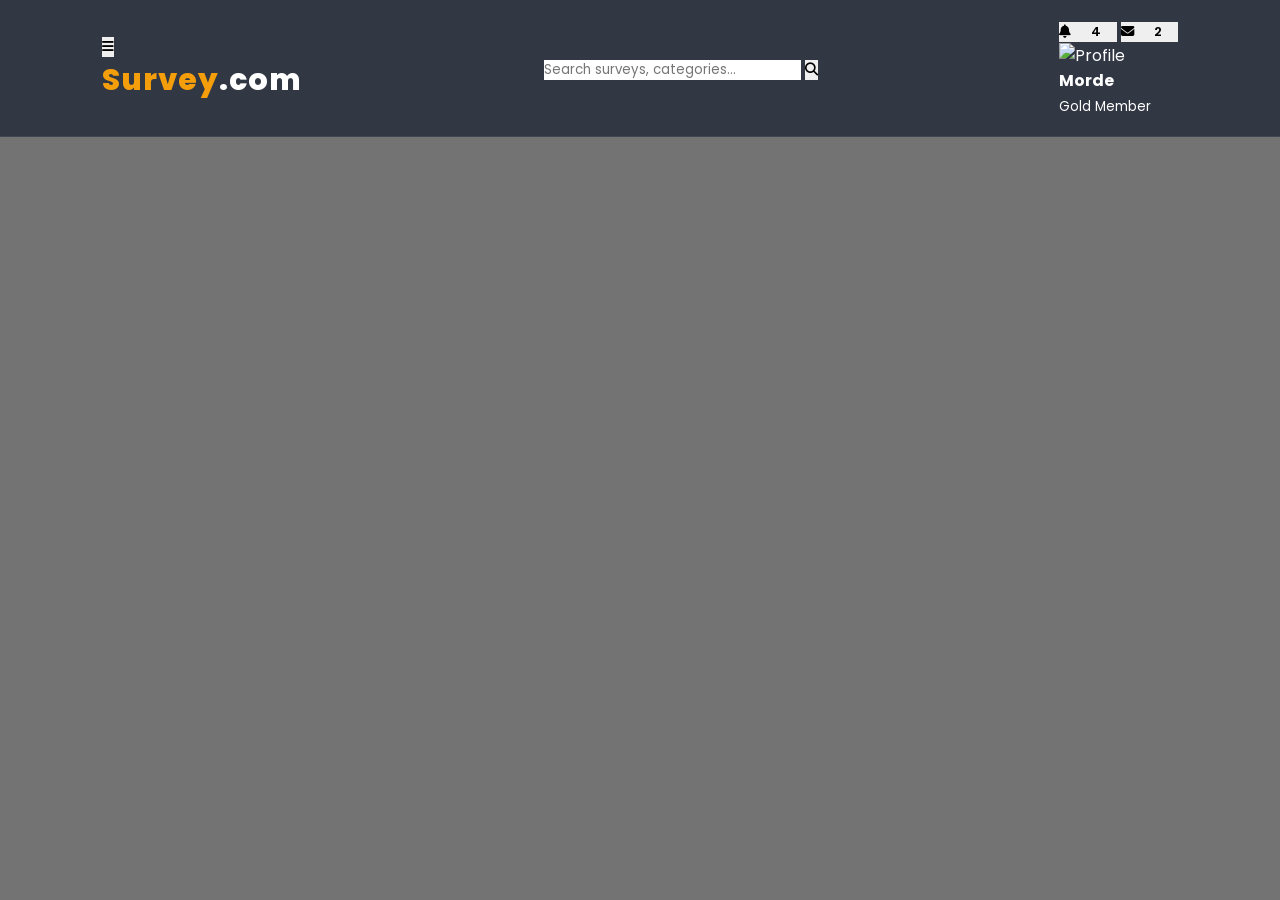
==== dashboard.html @ 5a0c0e88 "Create dashboard.html" ====
<!DOCTYPE html>
<html lang="en">

<head>

<meta charset="UTF-8">

<meta name="viewport"
content="width=device-width, initial-scale=1.0">

<title>Survey.com | Dashboard</title>

<meta name="description"
content="Survey.com Premium Dashboard">

<link rel="stylesheet"
href="style.css">

<link rel="preconnect"
href="https://fonts.googleapis.com">

<link rel="preconnect"
href="https://fonts.gstatic.com"
crossorigin>

<link href="https://fonts.googleapis.com/css2?family=Poppins:wght@300;400;500;600;700;800&display=swap"
rel="stylesheet">

<link rel="stylesheet"
href="https://cdnjs.cloudflare.com/ajax/libs/font-awesome/6.7.2/css/all.min.css">

<link rel="icon"
type="image/png"
href="assets/logo.png">

</head>

<body>

<!-- ========================= -->
<!-- TOP HEADER -->
<!-- ========================= -->

<header class="top-header">

<div class="left-header">

<button id="menu-btn"
class="menu-btn">

<i class="fas fa-bars"></i>

</button>

<h2 class="logo">

<span>Survey</span>.com

</h2>

</div>

<div class="header-search">

<input
type="search"
placeholder="Search surveys, categories...">

<button>

<i class="fas fa-search"></i>

</button>

</div>

<div class="header-right">

<button class="header-icon">

<i class="fas fa-bell"></i>

<span class="badge">4</span>

</button>

<button class="header-icon">

<i class="fas fa-envelope"></i>

<span class="badge">2</span>

</button>

<div class="mini-profile">

<img
src="https://i.pravatar.cc/100?img=12"
alt="Profile">

<div>

<h4>Morde</h4>

<small>Gold Member</small>

</div>

</div>

</div>

</header>

<!-- ========================= -->
<!-- DASHBOARD WRAPPER -->
<!-- ========================= -->

<div class="dashboard">

<!-- Sidebar starts in Part 1A-2 -->
---- style.css ----
/*==================================================
   SURVEY.COM PREMIUM STYLE.CSS
   PART 1A
==================================================*/

/* Google Font */
@import url('https://fonts.googleapis.com/css2?family=Poppins:wght@300;400;500;600;700;800&display=swap');

/* Reset */
*{
    margin:0;
    padding:0;
    box-sizing:border-box;
    font-family:'Poppins',sans-serif;
    scroll-behavior:smooth;
}

/* CSS Variables */
:root{

    --primary:#2563eb;
    --secondary:#22c55e;
    --accent:#f59e0b;

    --danger:#ef4444;
    --warning:#facc15;

    --white:#ffffff;
    --black:#111827;

    --text:#e5e7eb;

    --glass:rgba(255,255,255,.12);

    --border:rgba(255,255,255,.18);

    --shadow:0 15px 35px rgba(0,0,0,.35);

    --radius:20px;

    --transition:.35s ease;

}

/* Body */

body{

    min-height:100vh;

    color:var(--white);

    background:
    linear-gradient(
    rgba(0,0,0,.55),
    rgba(0,0,0,.55)
    ),

    url("https://images.unsplash.com/photo-1516979187457-637abb4f9353?auto=format&fit=crop&w=1600&q=80");

    background-size:cover;

    background-position:center;

    background-repeat:no-repeat;

    background-attachment:fixed;

    overflow-x:hidden;

}

/* Scrollbar */

::-webkit-scrollbar{

    width:10px;

}

::-webkit-scrollbar-track{

    background:#0f172a;

}

::-webkit-scrollbar-thumb{

    background:var(--primary);

    border-radius:20px;

}

::-webkit-scrollbar-thumb:hover{

    background:#1d4ed8;

}

/* Links */

a{

    text-decoration:none;

    transition:var(--transition);

}

/* Images */

img{

    max-width:100%;

    display:block;

}

/* Lists */

ul{

    list-style:none;

}

/* Buttons */

button{

    border:none;

    outline:none;

    cursor:pointer;

    transition:var(--transition);

}

/* Inputs */

input,
textarea,
select{

    outline:none;

    border:none;

    font-family:inherit;

}

/* Container */

.container{

    width:90%;

    max-width:1200px;

    margin:auto;

}

/* Sections */

section{

    padding:90px 0;

}

/* Headings */

h1{

    font-size:3.5rem;

    font-weight:800;

}

h2{

    font-size:2.5rem;

    font-weight:700;

}

h3{

    font-size:1.7rem;

    font-weight:600;

}

p{

    color:var(--text);

    line-height:1.8;

}

/* Selection */

::selection{

    background:var(--accent);

    color:var(--black);

}

/* Utility Classes */

.text-center{

    text-align:center;

}

.mt-1{margin-top:10px;}
.mt-2{margin-top:20px;}
.mt-3{margin-top:30px;}
.mt-4{margin-top:40px;}

.mb-1{margin-bottom:10px;}
.mb-2{margin-bottom:20px;}
.mb-3{margin-bottom:30px;}
.mb-4{margin-bottom:40px;}

/* End of Part 1A */
/*==================================================
   SURVEY.COM PREMIUM STYLE.CSS
   PART 1B
   Header • Navigation • Hero Section
==================================================*/

/* Header */

header{

    position:fixed;

    top:0;
    left:0;

    width:100%;

    padding:18px 8%;

    display:flex;
    justify-content:space-between;
    align-items:center;

    background:rgba(15,23,42,.65);

    backdrop-filter:blur(15px);

    border-bottom:1px solid rgba(255,255,255,.08);

    z-index:1000;

}

/* Logo */

.logo{

    font-size:30px;

    font-weight:800;

    color:var(--white);

    letter-spacing:1px;

    cursor:pointer;

    transition:var(--transition);

}

.logo span{

    color:var(--accent);

}

.logo:hover{

    transform:scale(1.05);

}

/* Navigation */

nav{

    display:flex;

    align-items:center;

    gap:25px;

}

nav a{

    color:var(--white);

    font-size:16px;

    font-weight:500;

    position:relative;

    padding:8px 0;

}

/* Underline Animation */

nav a::after{

    content:"";

    position:absolute;

    left:0;
    bottom:0;

    width:0;

    height:3px;

    border-radius:10px;

    background:var(--accent);

    transition:.4s;

}

nav a:hover{

    color:var(--accent);

}

nav a:hover::after{

    width:100%;

}

/* Active Link */

nav a.active{

    color:var(--accent);

}

nav a.active::after{

    width:100%;

}

/* Hero Section */

.hero{

    min-height:100vh;

    display:flex;

    justify-content:space-between;

    align-items:center;

    gap:60px;

    padding-top:100px;

}

/* Hero Text */

.hero-text{

    flex:1;

}

.hero-text h1{

    line-height:1.2;

    margin-bottom:20px;

}

.hero-text h1 span{

    color:var(--accent);

}

.hero-text p{

    max-width:650px;

    font-size:18px;

    margin-bottom:30px;

}

/* Hero Buttons */

.hero-buttons{

    display:flex;

    flex-wrap:wrap;

    gap:15px;

}

/* Hero Image */

.hero-image{

    flex:1;

    display:flex;

    justify-content:center;

}

.hero-image img{

    width:100%;

    max-width:520px;

    border-radius:30px;

    box-shadow:var(--shadow);

    animation:floatImage 4s ease-in-out infinite;

}

/* Floating Image Animation */

@keyframes floatImage{

    0%{

        transform:translateY(0);

    }

    50%{

        transform:translateY(-15px);

    }

    100%{

        transform:translateY(0);

    }

}

/* Hero Overlay Card */

.hero-card{

    margin-top:35px;

    display:inline-block;

    padding:18px 25px;

    background:var(--glass);

    backdrop-filter:blur(12px);

    border:1px solid var(--border);

    border-radius:var(--radius);

    box-shadow:var(--shadow);

}

/* End of Part 1B */
/*==================================================
   SURVEY.COM PREMIUM STYLE.CSS
   PART 1C
   Buttons • Cards • Glassmorphism • Features
==================================================*/

/* Primary Button */

.btn{

    display:inline-flex;

    align-items:center;

    justify-content:center;

    gap:10px;

    padding:15px 35px;

    border-radius:50px;

    font-size:16px;

    font-weight:600;

    cursor:pointer;

    transition:all .35s ease;

    text-decoration:none;

}

/* Blue Button */

.btn-primary{

    background:var(--primary);

    color:var(--white);

    box-shadow:0 10px 25px rgba(37,99,235,.35);

}

.btn-primary:hover{

    transform:translateY(-4px);

    box-shadow:0 18px 35px rgba(37,99,235,.55);

}

/* Green Button */

.btn-success{

    background:var(--secondary);

    color:var(--white);

    box-shadow:0 10px 25px rgba(34,197,94,.35);

}

.btn-success:hover{

    transform:translateY(-4px);

}

/* Gold Button */

.btn-accent{

    background:var(--accent);

    color:var(--black);

    font-weight:700;

}

.btn-accent:hover{

    transform:scale(1.05);

}

/* Outline Button */

.btn-outline{

    background:transparent;

    color:var(--white);

    border:2px solid var(--white);

}

.btn-outline:hover{

    background:var(--white);

    color:var(--black);

}

/* Glass Card */

.card{

    background:var(--glass);

    backdrop-filter:blur(18px);

    border:1px solid var(--border);

    border-radius:var(--radius);

    padding:30px;

    box-shadow:var(--shadow);

    transition:.4s;

}

.card:hover{

    transform:translateY(-10px);

    box-shadow:0 25px 50px rgba(0,0,0,.45);

}

/* Feature Grid */

.features{

    display:grid;

    grid-template-columns:repeat(auto-fit,minmax(260px,1fr));

    gap:30px;

    margin-top:50px;

}

/* Feature Box */

.feature-box{

    background:rgba(255,255,255,.08);

    border:1px solid rgba(255,255,255,.12);

    backdrop-filter:blur(12px);

    border-radius:18px;

    padding:30px;

    text-align:center;

    transition:.35s;

}

.feature-box:hover{

    transform:translateY(-8px);

    background:rgba(255,255,255,.15);

}

.feature-box i{

    font-size:45px;

    color:var(--accent);

    margin-bottom:20px;

}

.feature-box h3{

    margin-bottom:15px;

    color:var(--white);

}

.feature-box p{

    color:var(--text);

}

/* Statistics Section */

.stats{

    display:grid;

    grid-template-columns:repeat(auto-fit,minmax(180px,1fr));

    gap:25px;

    margin-top:60px;

}

.stat-box{

    text-align:center;

    padding:25px;

    border-radius:18px;

    background:rgba(255,255,255,.10);

    backdrop-filter:blur(10px);

    border:1px solid rgba(255,255,255,.15);

}

.stat-box h2{

    color:var(--accent);

    font-size:2.2rem;

}

.stat-box span{

    color:var(--text);

    font-size:15px;

}

/* Hover Glow */

.glow:hover{

    box-shadow:0 0 30px rgba(245,158,11,.6);

}

/* End of Part 1C */
/*==================================================
   SURVEY.COM PREMIUM STYLE.CSS
   PART 1D
   Register • Login • Forgot Password Forms
==================================================*/

/* Form Container */

.form-container{

    width:100%;

    max-width:480px;

    margin:40px auto;

}

/* Form Card */

.form-card{

    background:var(--glass);

    backdrop-filter:blur(20px);

    border:1px solid var(--border);

    border-radius:25px;

    padding:35px;

    box-shadow:var(--shadow);

    animation:fadeUp .7s ease;

}

/* Form Title */

.form-card h2{

    text-align:center;

    color:var(--white);

    margin-bottom:10px;

}

.form-card p{

    text-align:center;

    margin-bottom:30px;

}

/* Input Group */

.input-group{

    margin-bottom:22px;

    position:relative;

}

/* Label */

.input-group label{

    display:block;

    margin-bottom:8px;

    color:var(--white);

    font-weight:500;

}

/* Input Fields */

.input-group input{

    width:100%;

    padding:15px 18px;

    border-radius:14px;

    background:rgba(255,255,255,.08);

    border:1px solid rgba(255,255,255,.12);

    color:var(--white);

    font-size:15px;

    transition:all .3s ease;

}

/* Placeholder */

.input-group input::placeholder{

    color:#d1d5db;

}

/* Focus */

.input-group input:focus{

    border-color:var(--primary);

    box-shadow:0 0 15px rgba(37,99,235,.4);

}

/* Password Toggle */

.password-box{

    position:relative;

}

.password-box span{

    position:absolute;

    top:50%;

    right:18px;

    transform:translateY(-50%);

    cursor:pointer;

    user-select:none;

    color:#d1d5db;

    font-size:18px;

}

/* Submit Button */

.form-submit{

    width:100%;

    margin-top:10px;

    padding:15px;

    border-radius:50px;

    background:var(--primary);

    color:var(--white);

    font-size:16px;

    font-weight:600;

    transition:.35s;

}

.form-submit:hover{

    background:#1d4ed8;

    transform:translateY(-3px);

}

/* Form Links */

.form-links{

    margin-top:20px;

    text-align:center;

}

.form-links a{

    color:var(--accent);

    font-weight:600;

}

.form-links a:hover{

    text-decoration:underline;

}

/* Success Message */

.success-message{

    display:none;

    margin-bottom:18px;

    padding:14px;

    border-radius:12px;

    background:rgba(34,197,94,.2);

    border:1px solid rgba(34,197,94,.5);

    color:#bbf7d0;

    text-align:center;

}

/* Error Message */

.error-message{

    display:none;

    margin-bottom:18px;

    padding:14px;

    border-radius:12px;

    background:rgba(239,68,68,.2);

    border:1px solid rgba(239,68,68,.5);

    color:#fecaca;

    text-align:center;

}

/* Input Error */

.input-error{

    border:1px solid var(--danger)!important;

    box-shadow:0 0 12px rgba(239,68,68,.4);

}

/* Input Success */

.input-success{

    border:1px solid var(--secondary)!important;

    box-shadow:0 0 12px rgba(34,197,94,.4);

}

/* Divider */

.form-divider{

    display:flex;

    align-items:center;

    gap:15px;

    margin:25px 0;

    color:#d1d5db;

}

.form-divider::before,

.form-divider::after{

    content:"";

    flex:1;

    height:1px;

    background:rgba(255,255,255,.2);

}

/* End of Part 1D */
/*==================================================
   SURVEY.COM PREMIUM STYLE.CSS
   PART 2A
   Dashboard • Stats • Wallet • Survey Cards
==================================================*/

/* Dashboard */

.dashboard{

    display:grid;

    grid-template-columns:280px 1fr;

    gap:30px;

    min-height:100vh;

    padding:100px 30px 30px;

}

/* Sidebar */

.sidebar{

    background:var(--glass);

    backdrop-filter:blur(18px);

    border:1px solid var(--border);

    border-radius:25px;

    padding:25px;

    box-shadow:var(--shadow);

    position:sticky;

    top:90px;

    height:fit-content;

}

/* User Profile */

.profile{

    text-align:center;

    margin-bottom:30px;

}

.profile img{

    width:100px;

    height:100px;

    border-radius:50%;

    border:4px solid var(--accent);

    margin:auto;

    object-fit:cover;

}

.profile h3{

    margin-top:15px;

    color:var(--white);

}

.profile p{

    font-size:14px;

    color:var(--text);

}

/* Sidebar Menu */

.sidebar ul{

    display:flex;

    flex-direction:column;

    gap:10px;

}

.sidebar ul li a{

    display:flex;

    align-items:center;

    gap:12px;

    padding:14px 18px;

    border-radius:15px;

    color:var(--white);

    transition:.35s;

}

.sidebar ul li a:hover{

    background:rgba(255,255,255,.12);

    color:var(--accent);

    transform:translateX(8px);

}

.sidebar ul li a.active{

    background:var(--primary);

    color:var(--white);

}

/* Dashboard Content */

.dashboard-content{

    display:flex;

    flex-direction:column;

    gap:25px;

}

/* Welcome Card */

.welcome-card{

    background:linear-gradient(135deg,#2563eb,#1e40af);

    border-radius:25px;

    padding:35px;

    color:#fff;

    box-shadow:var(--shadow);

}

.welcome-card h2{

    margin-bottom:10px;

}

/* Statistics Grid */

.stats-grid{

    display:grid;

    grid-template-columns:repeat(auto-fit,minmax(220px,1fr));

    gap:20px;

}

/* Statistic Card */

.stat-card{

    background:var(--glass);

    backdrop-filter:blur(15px);

    border:1px solid var(--border);

    border-radius:20px;

    padding:25px;

    box-shadow:var(--shadow);

    transition:.35s;

}

.stat-card:hover{

    transform:translateY(-8px);

}

.stat-card h3{

    color:var(--accent);

    font-size:2rem;

}

.stat-card span{

    color:var(--text);

}

/* Wallet Card */

.wallet-card{

    background:linear-gradient(135deg,#16a34a,#22c55e);

    border-radius:25px;

    padding:30px;

    color:#fff;

    box-shadow:var(--shadow);

}

.wallet-card h4{

    opacity:.9;

}

.wallet-card h1{

    margin:15px 0;

    font-size:2.8rem;

}

/* Survey Grid */

.survey-grid{

    display:grid;

    grid-template-columns:repeat(auto-fit,minmax(300px,1fr));

    gap:25px;

}

/* Survey Card */

.survey-card{

    background:var(--glass);

    backdrop-filter:blur(15px);

    border:1px solid var(--border);

    border-radius:20px;

    padding:25px;

    transition:.35s;

}

.survey-card:hover{

    transform:translateY(-8px);

    box-shadow:0 20px 40px rgba(0,0,0,.4);

}

.survey-card h3{

    margin-bottom:10px;

}

.survey-card p{

    margin-bottom:20px;

}

.reward{

    display:inline-block;

    padding:8px 18px;

    border-radius:30px;

    background:var(--secondary);

    color:#fff;

    font-weight:600;

}

/* Progress Bar */

.progress{

    width:100%;

    height:10px;

    border-radius:20px;

    background:rgba(255,255,255,.12);

    overflow:hidden;

    margin-top:18px;

}

.progress span{

    display:block;

    height:100%;

    width:65%;

    background:linear-gradient(90deg,#22c55e,#84cc16);

    border-radius:20px;

}

/* End of Part 2A */
/*==================================================
   SURVEY.COM PREMIUM STYLE.CSS
   PART 2B
   Tables • Profile • Notifications • Rewards
==================================================*/

/* Dashboard Table */

.table-container{

    width:100%;

    overflow-x:auto;

    background:var(--glass);

    backdrop-filter:blur(16px);

    border:1px solid var(--border);

    border-radius:20px;

    padding:20px;

    box-shadow:var(--shadow);

}

table{

    width:100%;

    border-collapse:collapse;

}

table thead{

    background:rgba(37,99,235,.18);

}

table th{

    padding:18px;

    text-align:left;

    color:var(--white);

    font-weight:600;

}

table td{

    padding:16px;

    color:var(--text);

    border-bottom:1px solid rgba(255,255,255,.08);

}

table tbody tr{

    transition:.3s;

}

table tbody tr:hover{

    background:rgba(255,255,255,.06);

}

/* Status Badges */

.badge{

    padding:7px 16px;

    border-radius:30px;

    font-size:13px;

    font-weight:600;

}

.badge-success{

    background:rgba(34,197,94,.2);

    color:#bbf7d0;

}

.badge-pending{

    background:rgba(250,204,21,.2);

    color:#fde68a;

}

.badge-failed{

    background:rgba(239,68,68,.2);

    color:#fecaca;

}

/* Notifications */

.notification{

    display:flex;

    align-items:center;

    justify-content:space-between;

    gap:20px;

    padding:18px;

    border-radius:18px;

    margin-bottom:18px;

    background:rgba(255,255,255,.08);

    border-left:5px solid var(--primary);

}

.notification h4{

    color:var(--white);

}

.notification p{

    margin-top:5px;

}

.notification-close{

    cursor:pointer;

    font-size:22px;

    color:var(--text);

}

.notification-close:hover{

    color:var(--danger);

}

/* Rewards Card */

.reward-card{

    background:linear-gradient(135deg,#f59e0b,#facc15);

    color:#111827;

    border-radius:22px;

    padding:30px;

    box-shadow:var(--shadow);

}

.reward-card h2{

    margin-bottom:12px;

}

.reward-card p{

    color:#111827;

}

/* Reward Points */

.points{

    font-size:3rem;

    font-weight:800;

}

/* Profile Card */

.profile-card{

    background:var(--glass);

    backdrop-filter:blur(18px);

    border:1px solid var(--border);

    border-radius:22px;

    padding:30px;

    text-align:center;

}

.profile-card img{

    width:120px;

    height:120px;

    object-fit:cover;

    border-radius:50%;

    border:5px solid var(--accent);

    margin:auto;

}

.profile-card h2{

    margin-top:18px;

}

.profile-card span{

    color:var(--text);

}

.profile-actions{

    display:flex;

    justify-content:center;

    gap:15px;

    flex-wrap:wrap;

    margin-top:25px;

}

/* Achievement Cards */

.achievement-grid{

    display:grid;

    grid-template-columns:repeat(auto-fit,minmax(220px,1fr));

    gap:20px;

}

.achievement{

    background:rgba(255,255,255,.08);

    border-radius:18px;

    padding:25px;

    text-align:center;

    transition:.35s;

}

.achievement:hover{

    transform:translateY(-8px);

}

.achievement i{

    font-size:45px;

    color:var(--accent);

    margin-bottom:15px;

}

/* End of Part 2B */
/*==================================================
   SURVEY.COM PREMIUM STYLE.CSS
   PART 2C
   Footer • Contact • Social • Back To Top
==================================================*/

/* Footer */

footer{

    margin-top:80px;

    padding:60px 8% 25px;

    background:rgba(10,15,30,.90);

    border-top:1px solid rgba(255,255,255,.08);

}

/* Footer Grid */

.footer-container{

    display:grid;

    grid-template-columns:repeat(auto-fit,minmax(250px,1fr));

    gap:35px;

}

/* Footer Logo */

.footer-logo{

    font-size:28px;

    font-weight:700;

    color:var(--white);

    margin-bottom:15px;

}

.footer-logo span{

    color:var(--accent);

}

/* Footer Text */

.footer-text{

    color:var(--text);

    line-height:1.8;

}

/* Footer Headings */

.footer-title{

    color:var(--white);

    margin-bottom:18px;

    font-size:20px;

}

/* Footer Links */

.footer-links{

    display:flex;

    flex-direction:column;

    gap:12px;

}

.footer-links a{

    color:var(--text);

    transition:.3s;

}

.footer-links a:hover{

    color:var(--accent);

    padding-left:8px;

}

/* Contact List */

.contact-list{

    display:flex;

    flex-direction:column;

    gap:15px;

}

.contact-item{

    display:flex;

    align-items:center;

    gap:12px;

    color:var(--text);

}

/* Social Icons */

.social-icons{

    display:flex;

    gap:15px;

    margin-top:20px;

}

.social-icons a{

    width:48px;

    height:48px;

    display:flex;

    align-items:center;

    justify-content:center;

    border-radius:50%;

    background:rgba(255,255,255,.08);

    color:var(--white);

    font-size:20px;

    transition:.35s;

}

.social-icons a:hover{

    background:var(--primary);

    transform:translateY(-6px) rotate(8deg);

}

/* Newsletter */

.newsletter{

    margin-top:20px;

}

.newsletter input{

    width:100%;

    padding:14px 18px;

    margin-bottom:12px;

    border-radius:30px;

    background:rgba(255,255,255,.08);

    color:var(--white);

    border:1px solid rgba(255,255,255,.12);

}

.newsletter button{

    width:100%;

}

/* Copyright */

.copyright{

    margin-top:45px;

    padding-top:25px;

    border-top:1px solid rgba(255,255,255,.08);

    text-align:center;

    color:var(--text);

    font-size:14px;

}

/* Back To Top Button */

#backToTop{

    position:fixed;

    right:25px;

    bottom:25px;

    width:55px;

    height:55px;

    border-radius:50%;

    background:var(--primary);

    color:var(--white);

    display:flex;

    align-items:center;

    justify-content:center;

    font-size:22px;

    cursor:pointer;

    box-shadow:0 10px 25px rgba(37,99,235,.4);

    transition:.35s;

    z-index:999;

}

#backToTop:hover{

    transform:translateY(-8px);

    background:var(--accent);

    color:var(--black);

}

/* Horizontal Line */

.line{

    width:100%;

    height:1px;

    background:rgba(255,255,255,.08);

    margin:30px 0;

}

/* Glass Effect Utility */

.glass{

    background:rgba(255,255,255,.08);

    backdrop-filter:blur(15px);

    border:1px solid rgba(255,255,255,.12);

    border-radius:20px;

}

/* Shadow Utility */

.shadow{

    box-shadow:0 15px 35px rgba(0,0,0,.35);

}

/* Rounded Utility */

.round{

    border-radius:20px;

}

/* End of Part 2C */
/*==================================================
   SURVEY.COM PREMIUM STYLE.CSS
   PART 3A
   Premium Animations & Effects
==================================================*/

/* Fade In */

@keyframes fadeIn{

0%{
opacity:0;
}

100%{
opacity:1;
}

}

/* Fade Up */

@keyframes fadeUp{

0%{

opacity:0;

transform:translateY(40px);

}

100%{

opacity:1;

transform:translateY(0);

}

}

/* Fade Down */

@keyframes fadeDown{

0%{

opacity:0;

transform:translateY(-40px);

}

100%{

opacity:1;

transform:translateY(0);

}

}

/* Slide Left */

@keyframes slideLeft{

0%{

opacity:0;

transform:translateX(100px);

}

100%{

opacity:1;

transform:translateX(0);

}

}

/* Slide Right */

@keyframes slideRight{

0%{

opacity:0;

transform:translateX(-100px);

}

100%{

opacity:1;

transform:translateX(0);

}

}

/* Zoom In */

@keyframes zoomIn{

0%{

opacity:0;

transform:scale(.5);

}

100%{

opacity:1;

transform:scale(1);

}

}

/* Zoom Out */

@keyframes zoomOut{

0%{

transform:scale(1.15);

}

100%{

transform:scale(1);

}

}

/* Bounce */

@keyframes bounce{

0%,100%{

transform:translateY(0);

}

50%{

transform:translateY(-15px);

}

}

/* Pulse */

@keyframes pulse{

0%{

transform:scale(1);

}

50%{

transform:scale(1.06);

}

100%{

transform:scale(1);

}

}

/* Float */

@keyframes floating{

0%{

transform:translateY(0px);

}

50%{

transform:translateY(-12px);

}

100%{

transform:translateY(0px);

}

}

/* Rotate */

@keyframes rotate360{

from{

transform:rotate(0deg);

}

to{

transform:rotate(360deg);

}

}

/* Shake */

@keyframes shake{

0%,100%{

transform:translateX(0);

}

25%{

transform:translateX(-8px);

}

50%{

transform:translateX(8px);

}

75%{

transform:translateX(-8px);

}

}

/* Glow */

@keyframes glow{

0%{

box-shadow:0 0 5px rgba(37,99,235,.2);

}

50%{

box-shadow:0 0 30px rgba(37,99,235,.7);

}

100%{

box-shadow:0 0 5px rgba(37,99,235,.2);

}

}

/* Utility Animation Classes */

.fade-in{

animation:fadeIn .8s ease;

}

.fade-up{

animation:fadeUp .8s ease;

}

.fade-down{

animation:fadeDown .8s ease;

}

.slide-left{

animation:slideLeft .8s ease;

}

.slide-right{

animation:slideRight .8s ease;

}

.zoom-in{

animation:zoomIn .6s ease;

}

.zoom-out{

animation:zoomOut .6s ease;

}

.bounce{

animation:bounce 2s infinite;

}

.pulse{

animation:pulse 2s infinite;

}

.float{

animation:floating 4s ease-in-out infinite;

}

.rotate{

animation:rotate360 8s linear infinite;

}

.shake{

animation:shake .5s;

}

.glow{

animation:glow 2s infinite;

}

/* Hover Effects */

.hover-lift:hover{

transform:translateY(-10px);

transition:.35s;

}

.hover-scale:hover{

transform:scale(1.05);

transition:.35s;

}

.hover-rotate:hover{

transform:rotate(5deg);

transition:.35s;

}

.hover-shadow:hover{

box-shadow:0 20px 40px rgba(0,0,0,.45);

transition:.35s;

}

/* Loading Spinner */

.spinner{

width:50px;

height:50px;

border:5px solid rgba(255,255,255,.2);

border-top:5px solid var(--accent);

border-radius:50%;

animation:rotate360 1s linear infinite;

margin:auto;

}

/* End of Part 3A */
/*==================================================
   SURVEY.COM PREMIUM STYLE.CSS
   PART 3B
   Responsive Design • Utilities • Final Touches
==================================================*/

/* ========== Large Screens ========== */

@media (max-width:1200px){

.container{

    width:95%;

}

.hero{

    gap:40px;

}

.dashboard{

    grid-template-columns:250px 1fr;

}

}

/* ========== Tablets ========== */

@media (max-width:992px){

header{

    padding:15px 5%;

}

.hero{

    flex-direction:column;

    text-align:center;

    padding-top:120px;

}

.hero-text{

    order:2;

}

.hero-image{

    order:1;

}

.hero-text h1{

    font-size:2.8rem;

}

.dashboard{

    grid-template-columns:1fr;

}

.sidebar{

    position:relative;

    top:0;

}

.stats-grid,

.features,

.survey-grid,

.footer-container,

.achievement-grid{

    grid-template-columns:repeat(auto-fit,minmax(250px,1fr));

}

}

/* ========== Mobile Phones ========== */

@media (max-width:768px){

header{

    flex-direction:column;

    gap:15px;

    padding:15px;

}

nav{

    flex-wrap:wrap;

    justify-content:center;

    gap:15px;

}

.hero{

    padding-top:150px;

}

.hero-text h1{

    font-size:2.2rem;

}

.hero-text p{

    font-size:15px;

}

.btn{

    width:100%;

}

.card,

.form-card,

.stat-card,

.survey-card,

.wallet-card,

.reward-card,

.profile-card{

    padding:20px;

}

.profile-actions{

    flex-direction:column;

}

table{

    min-width:650px;

}

#backToTop{

    width:50px;

    height:50px;

    right:15px;

    bottom:15px;

}

}

/* ========== Small Phones ========== */

@media (max-width:480px){

.logo{

    font-size:22px;

}

.hero-text h1{

    font-size:1.8rem;

}

h2{

    font-size:1.7rem;

}

p{

    font-size:14px;

}

.btn{

    padding:14px 20px;

    font-size:15px;

}

input,

textarea,

select{

    font-size:14px;

}

.profile img{

    width:80px;

    height:80px;

}

}

/* ========== Utility Classes ========== */

.hidden{

    display:none !important;

}

.show{

    display:block !important;

}

.flex{

    display:flex;

}

.grid{

    display:grid;

}

.center{

    display:flex;

    justify-content:center;

    align-items:center;

}

.w-100{

    width:100%;

}

.h-100{

    height:100%;

}

.text-white{

    color:var(--white);

}

.text-primary{

    color:var(--primary);

}

.text-success{

    color:var(--secondary);

}

.text-danger{

    color:var(--danger);

}

.bg-primary{

    background:var(--primary);

}

.bg-success{

    background:var(--secondary);

}

.rounded{

    border-radius:var(--radius);

}

.shadow-lg{

    box-shadow:var(--shadow);

}

/* Disable Animations for Accessibility */

@media (prefers-reduced-motion: reduce){

*{

    animation:none !important;

    transition:none !important;

    scroll-behavior:auto !important;

}

}

/*==================================================
   END OF SURVEY.COM PREMIUM STYLE.CSS
==================================================*/
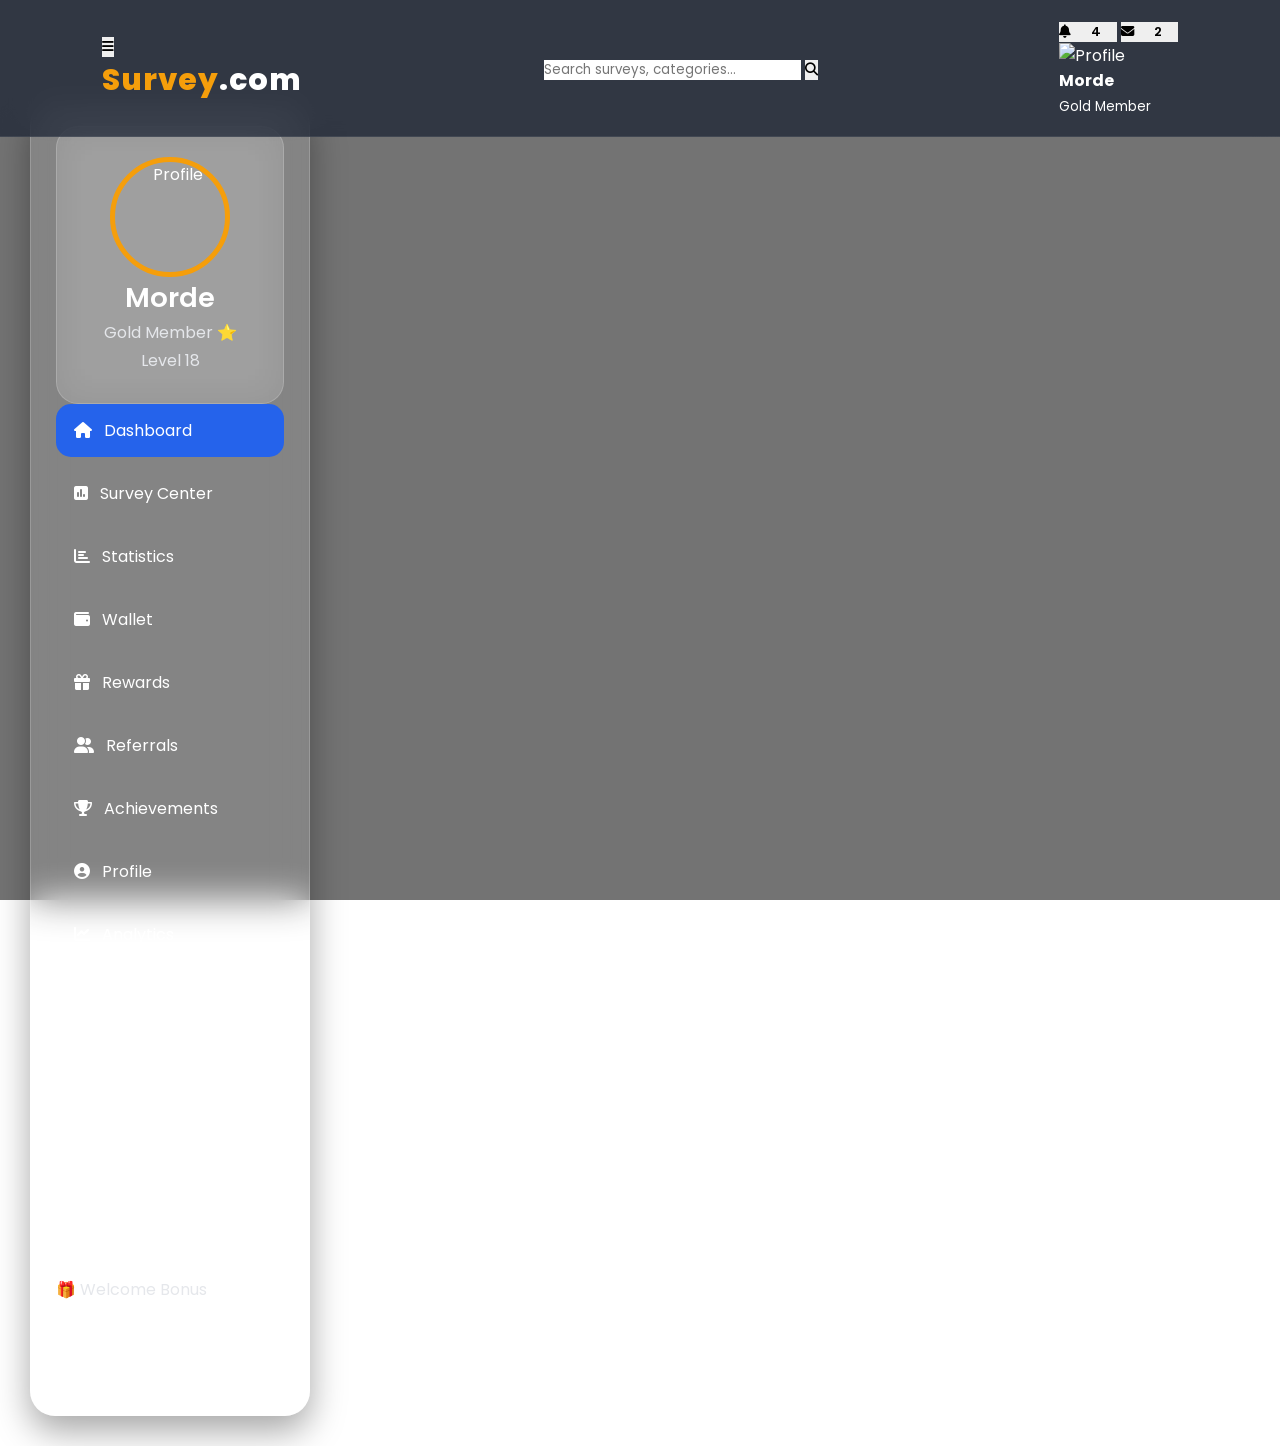
==== commit 21111953: "Update dashboard.html" ====
--- a/dashboard.html
+++ b/dashboard.html
@@ -119,3 +119,231 @@
 <div class="dashboard">
 
 <!-- Sidebar starts in Part 1A-2 -->
+  <!-- ========================= -->
+<!-- LEFT SIDEBAR -->
+<!-- Part 1A-2 -->
+<!-- ========================= -->
+
+<aside class="sidebar" id="sidebar">
+
+<div class="sidebar-top">
+
+<div class="profile-card">
+
+<img
+src="https://i.pravatar.cc/150?img=12"
+alt="Profile">
+
+<h3>Morde</h3>
+
+<p>Gold Member ⭐</p>
+
+<span class="level">
+Level 18
+</span>
+
+</div>
+
+</div>
+
+<!-- Navigation -->
+
+<ul class="sidebar-menu">
+
+<li>
+
+<a href="#" class="active">
+
+<i class="fas fa-home"></i>
+
+<span>Dashboard</span>
+
+</a>
+
+</li>
+
+<li>
+
+<a href="#survey-center">
+
+<i class="fas fa-poll"></i>
+
+<span>Survey Center</span>
+
+</a>
+
+</li>
+
+<li>
+
+<a href="#statistics">
+
+<i class="fas fa-chart-bar"></i>
+
+<span>Statistics</span>
+
+</a>
+
+</li>
+
+<li>
+
+<a href="#wallet">
+
+<i class="fas fa-wallet"></i>
+
+<span>Wallet</span>
+
+</a>
+
+</li>
+
+<li>
+
+<a href="#rewards">
+
+<i class="fas fa-gift"></i>
+
+<span>Rewards</span>
+
+</a>
+
+</li>
+
+<li>
+
+<a href="#referrals">
+
+<i class="fas fa-user-friends"></i>
+
+<span>Referrals</span>
+
+</a>
+
+</li>
+
+<li>
+
+<a href="#achievements">
+
+<i class="fas fa-trophy"></i>
+
+<span>Achievements</span>
+
+</a>
+
+</li>
+
+<li>
+
+<a href="#profile">
+
+<i class="fas fa-user-circle"></i>
+
+<span>Profile</span>
+
+</a>
+
+</li>
+
+<li>
+
+<a href="#analytics">
+
+<i class="fas fa-chart-line"></i>
+
+<span>Analytics</span>
+
+</a>
+
+</li>
+
+<li>
+
+<a href="#notifications">
+
+<i class="fas fa-bell"></i>
+
+<span>Notifications</span>
+
+</a>
+
+</li>
+
+<li>
+
+<a href="#settings">
+
+<i class="fas fa-cog"></i>
+
+<span>Settings</span>
+
+</a>
+
+</li>
+
+<li>
+
+<a href="#support">
+
+<i class="fas fa-headset"></i>
+
+<span>Support</span>
+
+</a>
+
+</li>
+
+<li>
+
+<a href="#" id="darkModeToggle">
+
+<i class="fas fa-moon"></i>
+
+<span>Dark Mode</span>
+
+</a>
+
+</li>
+
+<li>
+
+<a href="#">
+
+<i class="fas fa-sign-out-alt"></i>
+
+<span>Logout</span>
+
+</a>
+
+</li>
+
+</ul>
+
+<!-- Sidebar Footer -->
+
+<div class="sidebar-footer">
+
+<p>
+🎁 Welcome Bonus
+</p>
+
+<h2>
+KSh 150
+</h2>
+
+<small>
+Claimed Successfully
+</small>
+
+</div>
+
+</aside>
+
+<!-- ========================= -->
+<!-- MAIN CONTENT STARTS -->
+<!-- ========================= -->
+
+<main class="main-content">
+
+<!-- Welcome Section starts in Part 1A-3 -->
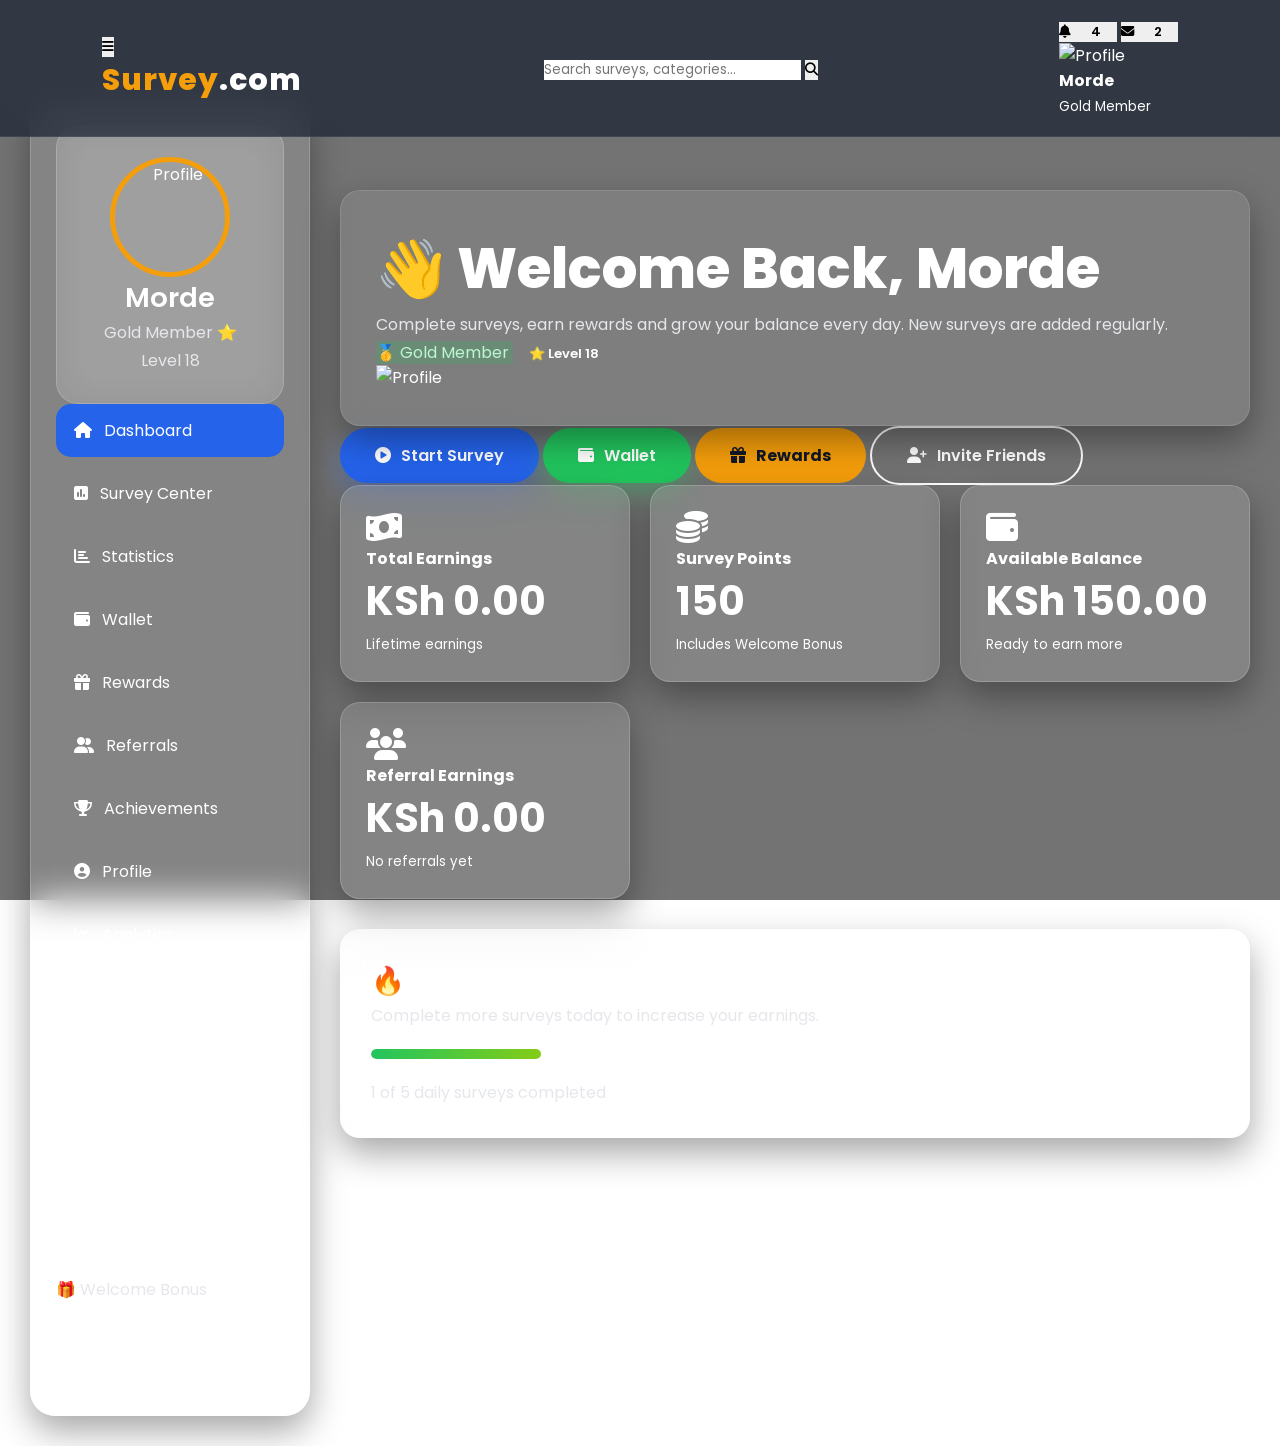
==== commit 9bcb9dfc: "Update dashboard.html" ====
--- a/dashboard.html
+++ b/dashboard.html
@@ -347,3 +347,161 @@
 <main class="main-content">
 
 <!-- Welcome Section starts in Part 1A-3 -->
+  <!--=========================================
+    PART 1A-3
+    DASHBOARD HOME
+==========================================-->
+
+<section class="dashboard-home">
+
+<div class="welcome-card glass fade-up">
+
+<div class="welcome-left">
+
+<h1>
+👋 Welcome Back,
+<span>Morde</span>
+</h1>
+
+<p>
+Complete surveys, earn rewards and grow your balance every day.
+New surveys are added regularly.
+</p>
+
+<div class="member-level">
+
+<span class="badge-success">
+🥇 Gold Member
+</span>
+
+<span class="badge">
+⭐ Level 18
+</span>
+
+</div>
+
+</div>
+
+<div class="welcome-right">
+
+<img
+src="https://i.pravatar.cc/180?img=12"
+alt="Profile">
+
+</div>
+
+</div>
+
+<!-- Quick Action Buttons -->
+
+<div class="quick-actions">
+
+<a href="#survey-center" class="btn btn-primary">
+<i class="fas fa-play-circle"></i>
+Start Survey
+</a>
+
+<a href="#wallet" class="btn btn-success">
+<i class="fas fa-wallet"></i>
+Wallet
+</a>
+
+<a href="#rewards" class="btn btn-accent">
+<i class="fas fa-gift"></i>
+Rewards
+</a>
+
+<a href="#referrals" class="btn btn-outline">
+<i class="fas fa-user-plus"></i>
+Invite Friends
+</a>
+
+</div>
+
+<!-- Summary Cards -->
+
+<div class="stats-grid">
+
+<div class="stat-card">
+
+<i class="fas fa-money-bill-wave fa-2x"></i>
+
+<h4>Total Earnings</h4>
+
+<h2>KSh 0.00</h2>
+
+<small>Lifetime earnings</small>
+
+</div>
+
+<div class="stat-card">
+
+<i class="fas fa-coins fa-2x"></i>
+
+<h4>Survey Points</h4>
+
+<h2>150</h2>
+
+<small>Includes Welcome Bonus</small>
+
+</div>
+
+<div class="stat-card">
+
+<i class="fas fa-wallet fa-2x"></i>
+
+<h4>Available Balance</h4>
+
+<h2>KSh 150.00</h2>
+
+<small>Ready to earn more</small>
+
+</div>
+
+<div class="stat-card">
+
+<i class="fas fa-users fa-2x"></i>
+
+<h4>Referral Earnings</h4>
+
+<h2>KSh 0.00</h2>
+
+<small>No referrals yet</small>
+
+</div>
+
+</div>
+
+<!-- Daily Progress -->
+
+<div class="card mt-3">
+
+<h3>🔥 Daily Progress</h3>
+
+<p>
+Complete more surveys today to increase your earnings.
+</p>
+
+<div class="progress">
+
+<span style="width:20%;"></span>
+
+</div>
+
+<p class="mt-2">
+1 of 5 daily surveys completed
+</p>
+
+</div>
+
+</section>
+
+<!--=========================================
+    END PART 1A-3
+
+    PART 1B WILL START WITH:
+    🔍 Search Bar
+    📂 Survey Categories
+    ⭐ Featured Surveys
+    ⏳ Live Countdown Timers
+==========================================-->
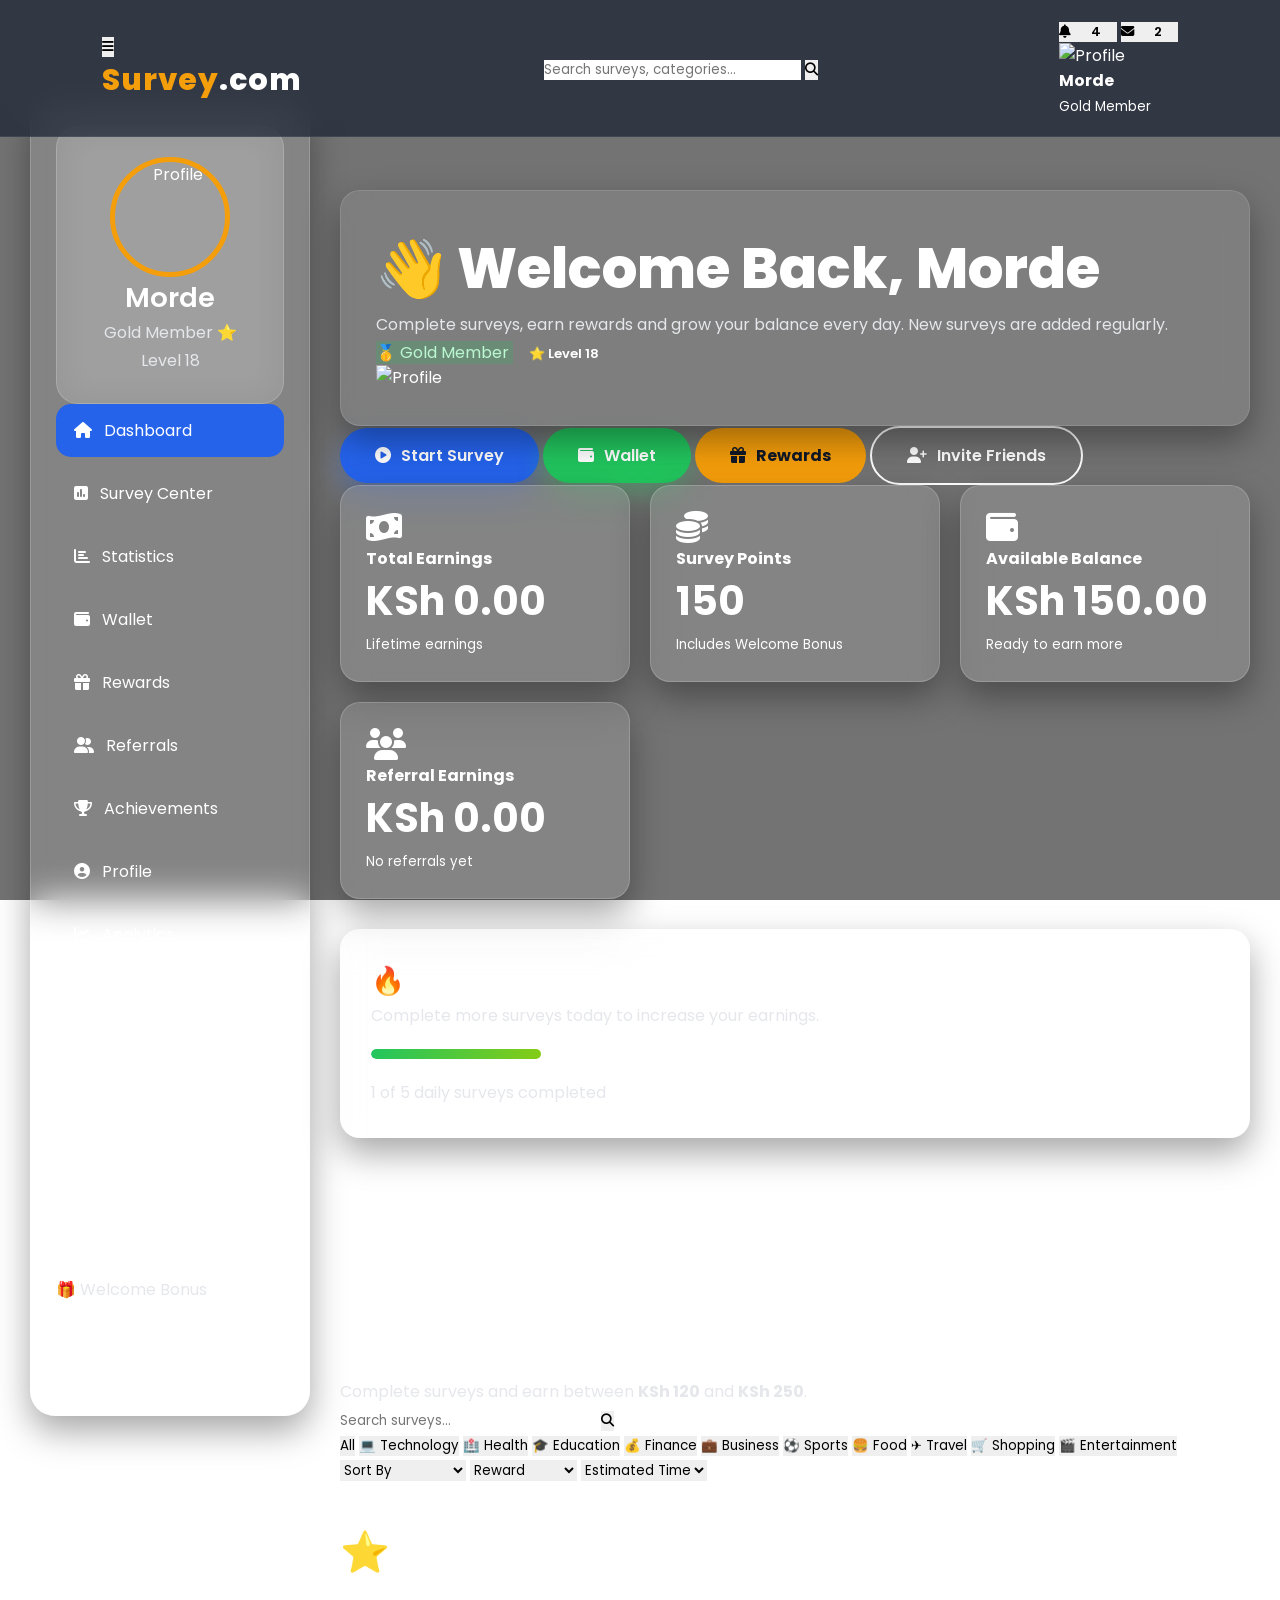
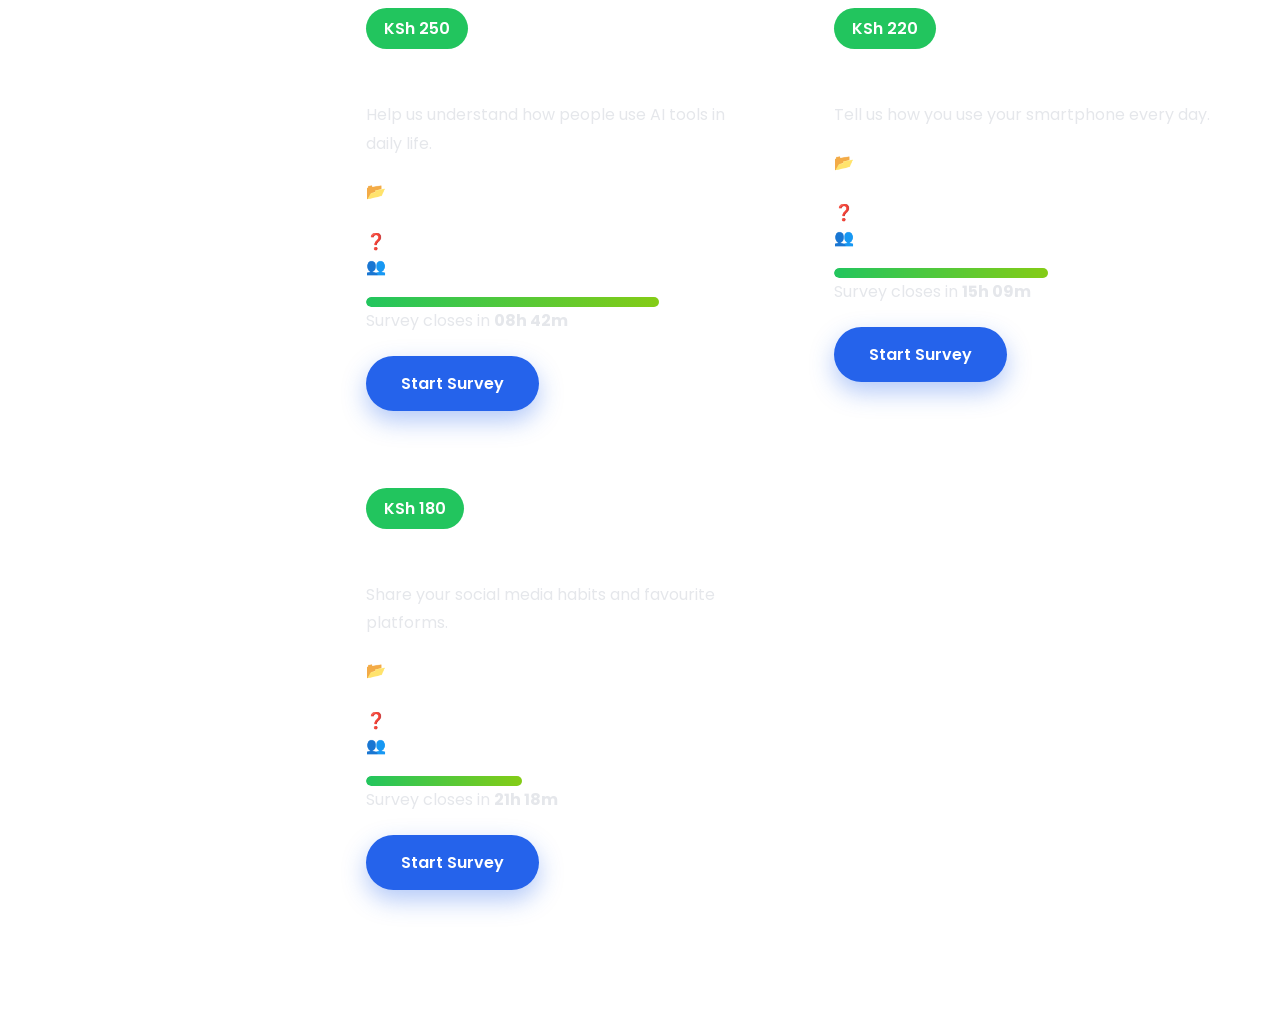
==== commit fa129cbd: "Update dashboard.html" ====
--- a/dashboard.html
+++ b/dashboard.html
@@ -505,3 +505,319 @@
     ⭐ Featured Surveys
     ⏳ Live Countdown Timers
 ==========================================-->
+<!--========================================================
+    SURVEY CENTER
+    PART 2A
+=========================================================-->
+
+<section id="survey-center" class="survey-section">
+
+<div class="section-title">
+
+<h2>
+<i class="fas fa-poll"></i>
+Survey Center
+</h2>
+
+<p>
+Complete surveys and earn between
+<strong>KSh 120</strong> and
+<strong>KSh 250</strong>.
+</p>
+
+</div>
+
+<!-- Search -->
+
+<div class="search-box">
+
+<input
+type="text"
+id="surveySearch"
+placeholder="Search surveys...">
+
+<button>
+
+<i class="fas fa-search"></i>
+
+</button>
+
+</div>
+
+<!-- Categories -->
+
+<div class="category-container">
+
+<button class="category active">
+All
+</button>
+
+<button class="category">
+💻 Technology
+</button>
+
+<button class="category">
+🏥 Health
+</button>
+
+<button class="category">
+🎓 Education
+</button>
+
+<button class="category">
+💰 Finance
+</button>
+
+<button class="category">
+💼 Business
+</button>
+
+<button class="category">
+⚽ Sports
+</button>
+
+<button class="category">
+🍔 Food
+</button>
+
+<button class="category">
+✈ Travel
+</button>
+
+<button class="category">
+🛒 Shopping
+</button>
+
+<button class="category">
+🎬 Entertainment
+</button>
+
+</div>
+
+<!-- Filters -->
+
+<div class="filter-box">
+
+<select>
+
+<option>Sort By</option>
+
+<option>Newest</option>
+
+<option>Highest Reward</option>
+
+<option>Shortest Time</option>
+
+<option>Most Popular</option>
+
+</select>
+
+<select>
+
+<option>Reward</option>
+
+<option>KSh 120 - 150</option>
+
+<option>KSh 151 - 200</option>
+
+<option>KSh 201 - 250</option>
+
+</select>
+
+<select>
+
+<option>Estimated Time</option>
+
+<option>5 Minutes</option>
+
+<option>10 Minutes</option>
+
+<option>15 Minutes</option>
+
+<option>20 Minutes</option>
+
+</select>
+
+</div>
+
+<!-- Featured Surveys -->
+
+<h2 class="mt-4">
+
+⭐ Featured Surveys
+
+</h2>
+
+<div class="survey-grid">
+
+<!-- Survey 1 -->
+
+<div class="survey-card">
+
+<span class="reward">
+
+KSh 250
+
+</span>
+
+<h3>
+
+Artificial Intelligence Survey
+
+</h3>
+
+<p>
+
+Help us understand how people use AI tools in daily life.
+
+</p>
+
+<ul>
+
+<li>📂 Technology</li>
+
+<li>⏱ 12 Minutes</li>
+
+<li>❓ 20 Questions</li>
+
+<li>👥 3,492 Participants</li>
+
+</ul>
+
+<div class="progress">
+
+<span style="width:75%;"></span>
+
+</div>
+
+<p>
+
+Survey closes in
+<strong>08h 42m</strong>
+
+</p>
+
+<button class="btn btn-primary">
+
+Start Survey
+
+</button>
+
+</div>
+
+<!-- Survey 2 -->
+
+<div class="survey-card">
+
+<span class="reward">
+
+KSh 220
+
+</span>
+
+<h3>
+
+Smartphone Usage Survey
+
+</h3>
+
+<p>
+
+Tell us how you use your smartphone every day.
+
+</p>
+
+<ul>
+
+<li>📂 Technology</li>
+
+<li>⏱ 8 Minutes</li>
+
+<li>❓ 15 Questions</li>
+
+<li>👥 2,186 Participants</li>
+
+</ul>
+
+<div class="progress">
+
+<span style="width:55%;"></span>
+
+</div>
+
+<p>
+
+Survey closes in
+<strong>15h 09m</strong>
+
+</p>
+
+<button class="btn btn-primary">
+
+Start Survey
+
+</button>
+
+</div>
+
+<!-- Survey 3 -->
+
+<div class="survey-card">
+
+<span class="reward">
+
+KSh 180
+
+</span>
+
+<h3>
+
+Social Media Trends
+
+</h3>
+
+<p>
+
+Share your social media habits and favourite platforms.
+
+</p>
+
+<ul>
+
+<li>📂 Technology</li>
+
+<li>⏱ 6 Minutes</li>
+
+<li>❓ 12 Questions</li>
+
+<li>👥 4,021 Participants</li>
+
+</ul>
+
+<div class="progress">
+
+<span style="width:40%;"></span>
+
+</div>
+
+<p>
+
+Survey closes in
+<strong>21h 18m</strong>
+
+</p>
+
+<button class="btn btn-primary">
+
+Start Survey
+
+</button>
+
+</div>
+
+</div>
+
+<!-- End Part 2A -->
+
+<!-- Part 2B:
+Technology & Health Surveys -->
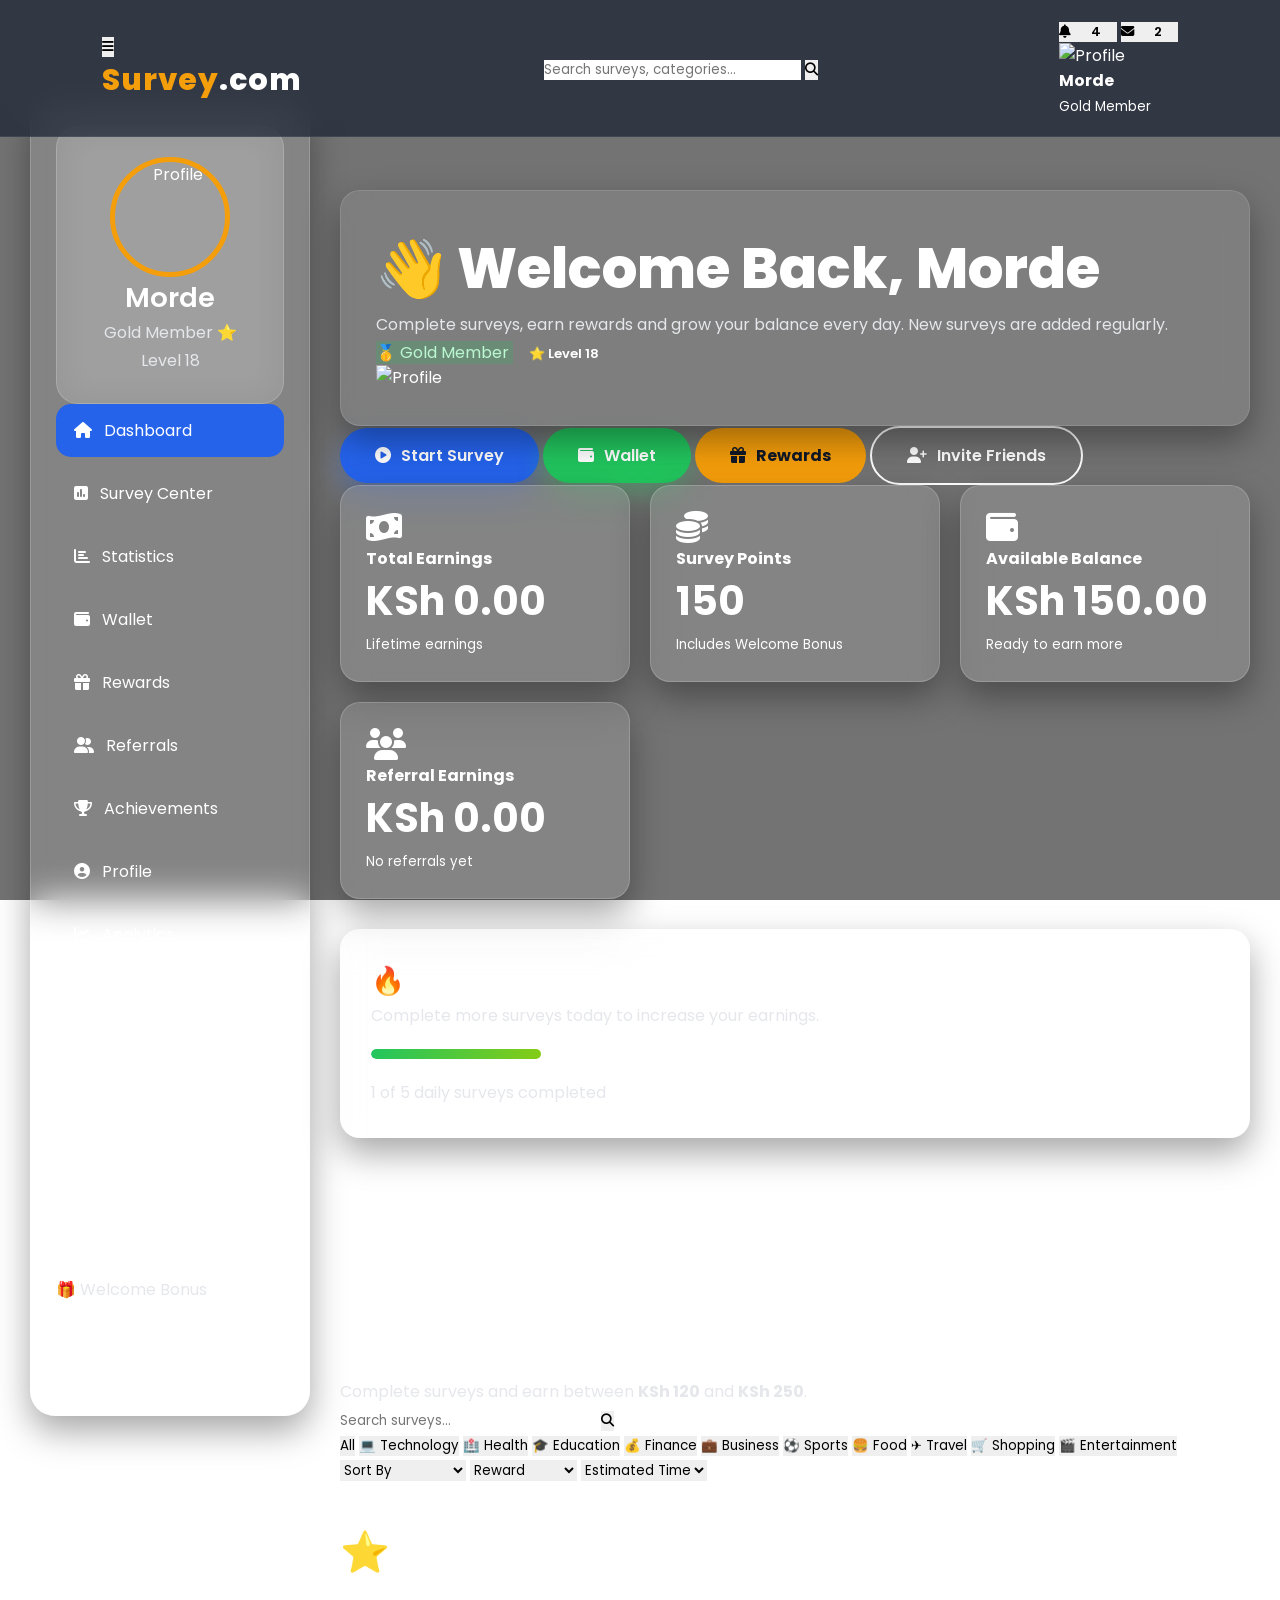
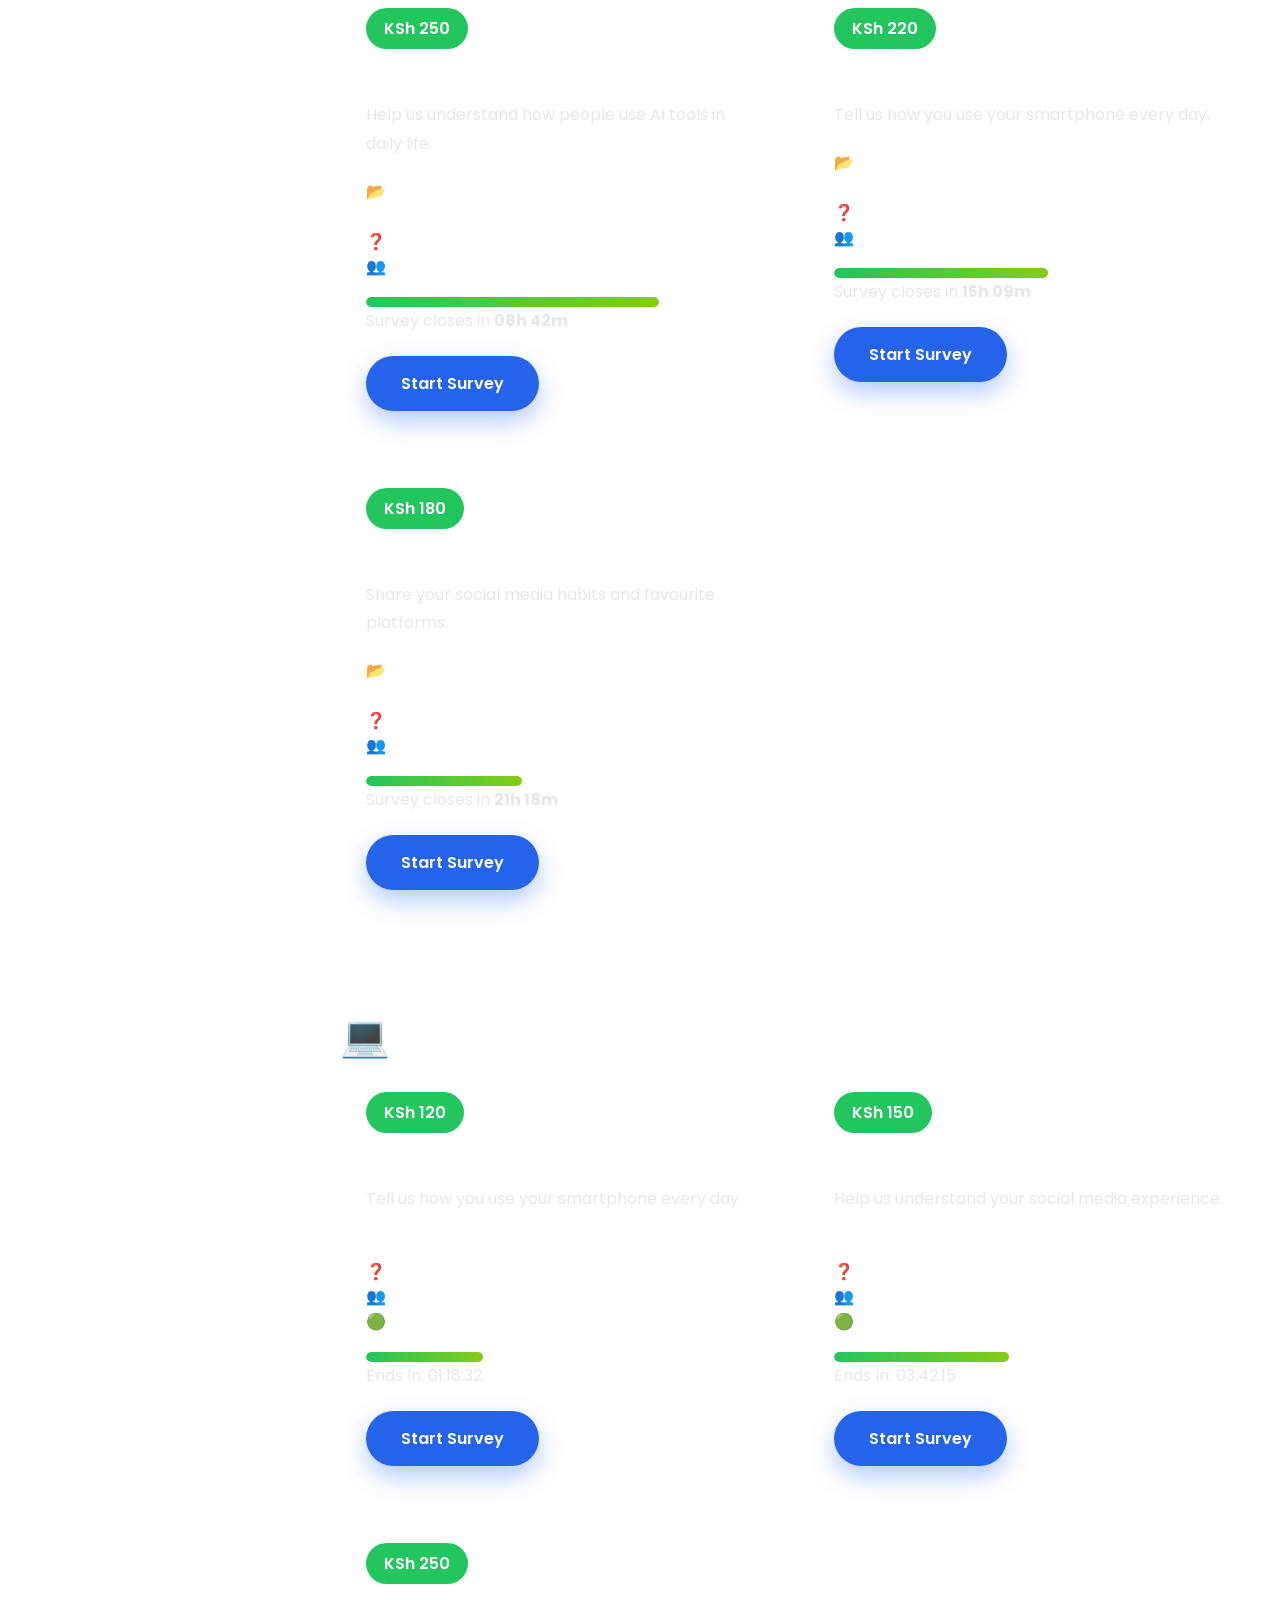
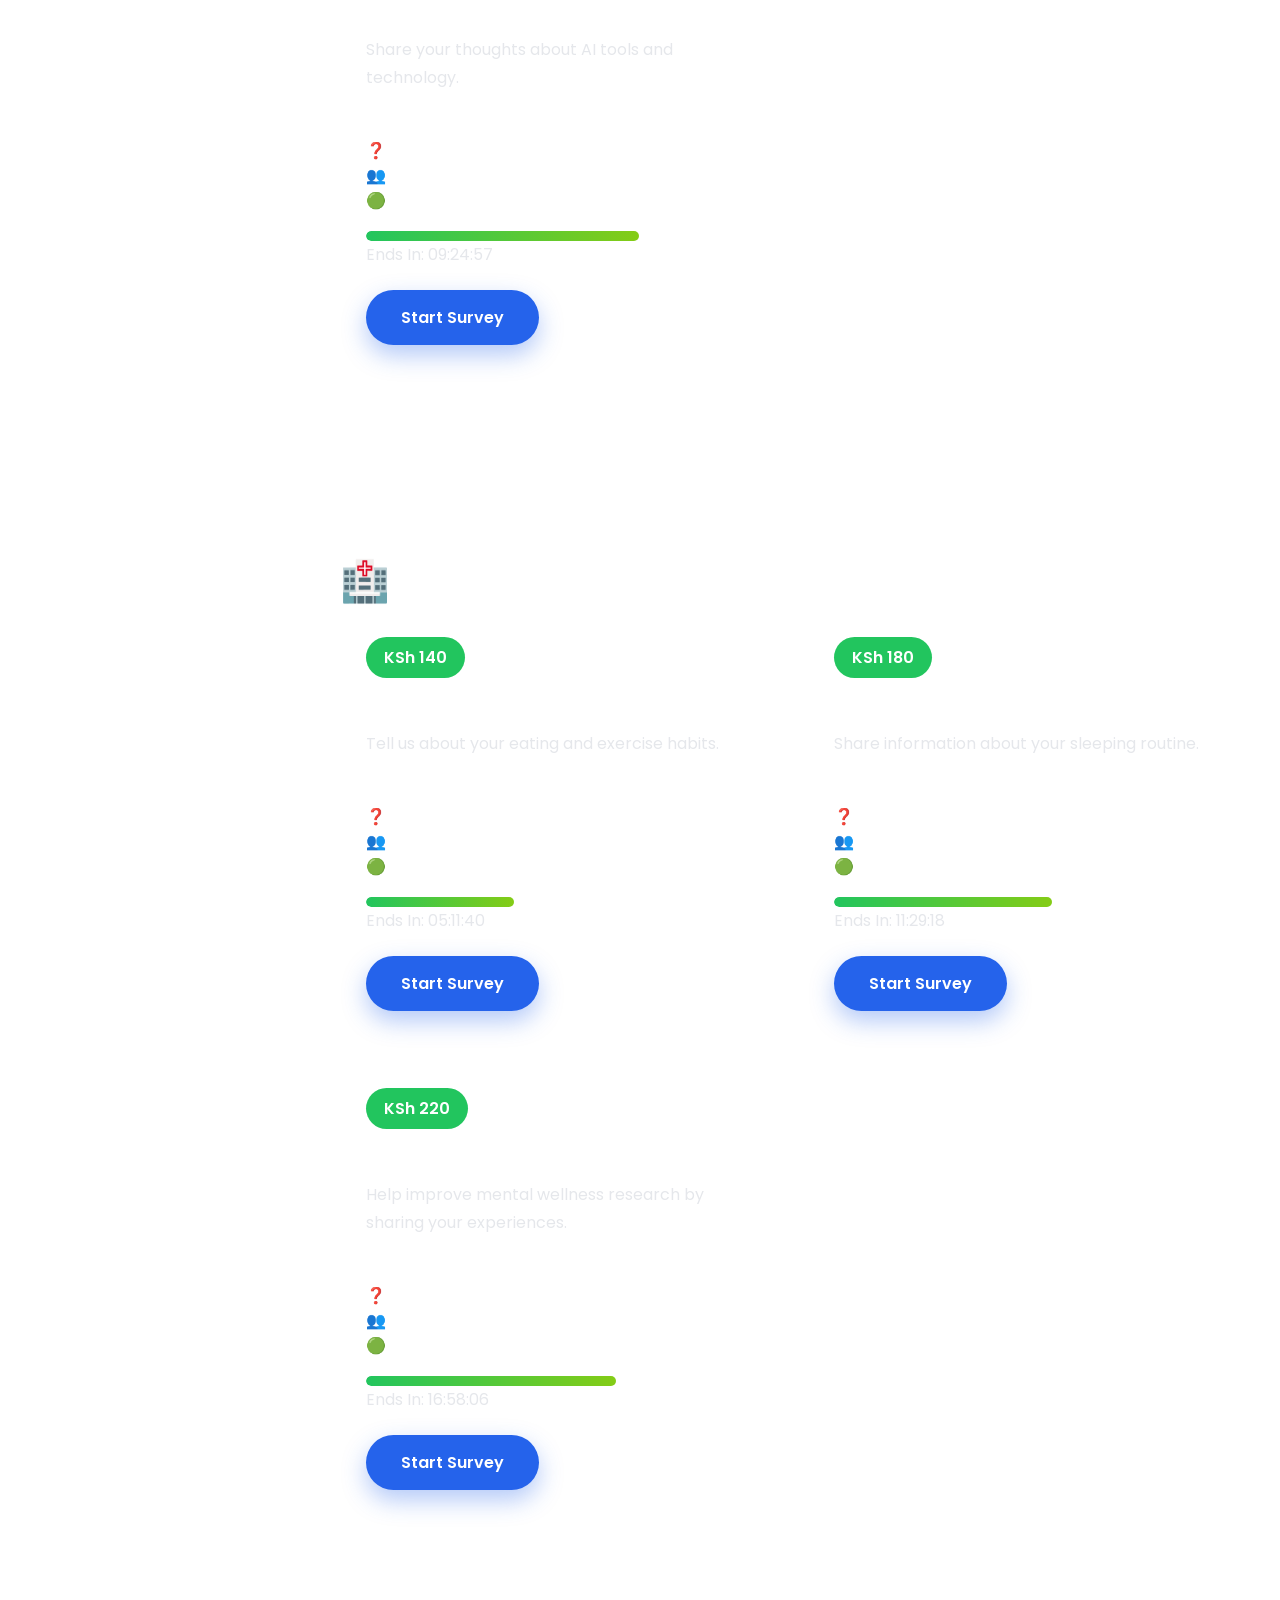
==== commit fa4e4488: "Update dashboard.html" ====
--- a/dashboard.html
+++ b/dashboard.html
@@ -821,3 +821,243 @@
 
 <!-- Part 2B:
 Technology & Health Surveys -->
+  <!--========================================================
+    SURVEY CENTER
+    PART 2B
+    Technology & Health Surveys
+=========================================================-->
+
+<section id="technology-surveys" class="survey-category">
+
+<h2 class="section-title">
+💻 Technology Surveys
+</h2>
+
+<div class="survey-grid">
+
+<!-- Survey 1 -->
+
+<div class="survey-card">
+
+<span class="reward">KSh 120</span>
+
+<h3>Smartphone Usage Survey</h3>
+
+<p>
+Tell us how you use your smartphone every day.
+</p>
+
+<ul>
+<li>⏱ Time: 5 Minutes</li>
+<li>❓ Questions: 10</li>
+<li>👥 Participants: 2,415</li>
+<li>🟢 Status: Available</li>
+</ul>
+
+<div class="progress">
+<span style="width:30%;"></span>
+</div>
+
+<p class="countdown">
+Ends In:
+<span class="timer">01:18:32</span>
+</p>
+
+<button class="btn btn-primary">
+Start Survey
+</button>
+
+</div>
+
+<!-- Survey 2 -->
+
+<div class="survey-card">
+
+<span class="reward">KSh 150</span>
+
+<h3>Social Media Habits</h3>
+
+<p>
+Help us understand your social media experience.
+</p>
+
+<ul>
+<li>⏱ Time: 6 Minutes</li>
+<li>❓ Questions: 12</li>
+<li>👥 Participants: 1,942</li>
+<li>🟢 Status: Available</li>
+</ul>
+
+<div class="progress">
+<span style="width:45%;"></span>
+</div>
+
+<p class="countdown">
+Ends In:
+<span class="timer">03:42:15</span>
+</p>
+
+<button class="btn btn-primary">
+Start Survey
+</button>
+
+</div>
+
+<!-- Survey 3 -->
+
+<div class="survey-card">
+
+<span class="reward">KSh 250</span>
+
+<h3>Artificial Intelligence Survey</h3>
+
+<p>
+Share your thoughts about AI tools and technology.
+</p>
+
+<ul>
+<li>⏱ Time: 12 Minutes</li>
+<li>❓ Questions: 20</li>
+<li>👥 Participants: 3,804</li>
+<li>🟢 Status: Available</li>
+</ul>
+
+<div class="progress">
+<span style="width:70%;"></span>
+</div>
+
+<p class="countdown">
+Ends In:
+<span class="timer">09:24:57</span>
+</p>
+
+<button class="btn btn-primary">
+Start Survey
+</button>
+
+</div>
+
+</div>
+
+</section>
+
+<!--==============================================-->
+
+<section id="health-surveys" class="survey-category">
+
+<h2 class="section-title">
+🏥 Health Surveys
+</h2>
+
+<div class="survey-grid">
+
+<!-- Survey 1 -->
+
+<div class="survey-card">
+
+<span class="reward">KSh 140</span>
+
+<h3>Healthy Lifestyle Survey</h3>
+
+<p>
+Tell us about your eating and exercise habits.
+</p>
+
+<ul>
+<li>⏱ Time: 8 Minutes</li>
+<li>❓ Questions: 14</li>
+<li>👥 Participants: 1,733</li>
+<li>🟢 Status: Available</li>
+</ul>
+
+<div class="progress">
+<span style="width:38%;"></span>
+</div>
+
+<p class="countdown">
+Ends In:
+<span class="timer">05:11:40</span>
+</p>
+
+<button class="btn btn-primary">
+Start Survey
+</button>
+
+</div>
+
+<!-- Survey 2 -->
+
+<div class="survey-card">
+
+<span class="reward">KSh 180</span>
+
+<h3>Sleep Quality Survey</h3>
+
+<p>
+Share information about your sleeping routine.
+</p>
+
+<ul>
+<li>⏱ Time: 10 Minutes</li>
+<li>❓ Questions: 16</li>
+<li>👥 Participants: 2,587</li>
+<li>🟢 Status: Available</li>
+</ul>
+
+<div class="progress">
+<span style="width:56%;"></span>
+</div>
+
+<p class="countdown">
+Ends In:
+<span class="timer">11:29:18</span>
+</p>
+
+<button class="btn btn-primary">
+Start Survey
+</button>
+
+</div>
+
+<!-- Survey 3 -->
+
+<div class="survey-card">
+
+<span class="reward">KSh 220</span>
+
+<h3>Mental Wellness Survey</h3>
+
+<p>
+Help improve mental wellness research by sharing your experiences.
+</p>
+
+<ul>
+<li>⏱ Time: 12 Minutes</li>
+<li>❓ Questions: 18</li>
+<li>👥 Participants: 1,249</li>
+<li>🟢 Status: Available</li>
+</ul>
+
+<div class="progress">
+<span style="width:64%;"></span>
+</div>
+
+<p class="countdown">
+Ends In:
+<span class="timer">16:58:06</span>
+</p>
+
+<button class="btn btn-primary">
+Start Survey
+</button>
+
+</div>
+
+</div>
+
+</section>
+
+<!-- End of Part 2B -->
+
+<!-- Part 2C:
+Education • Finance • Business Surveys -->
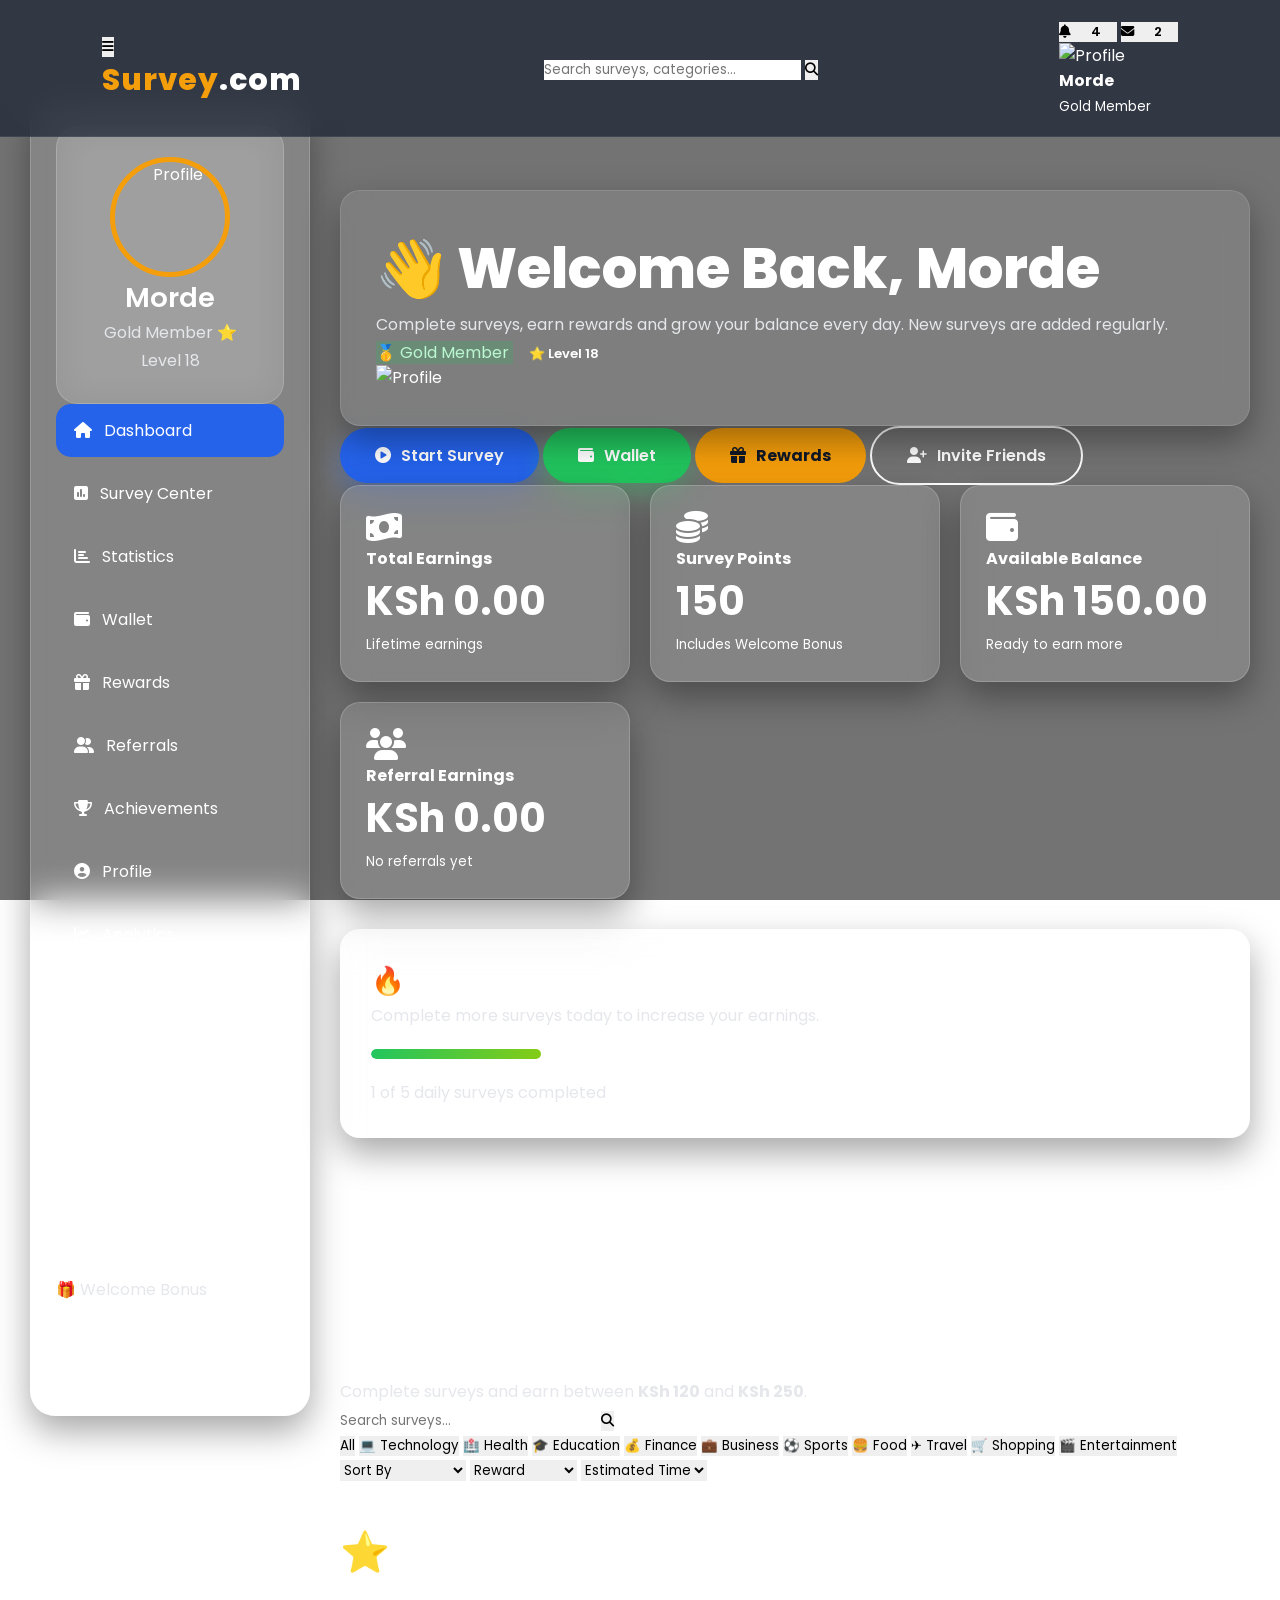
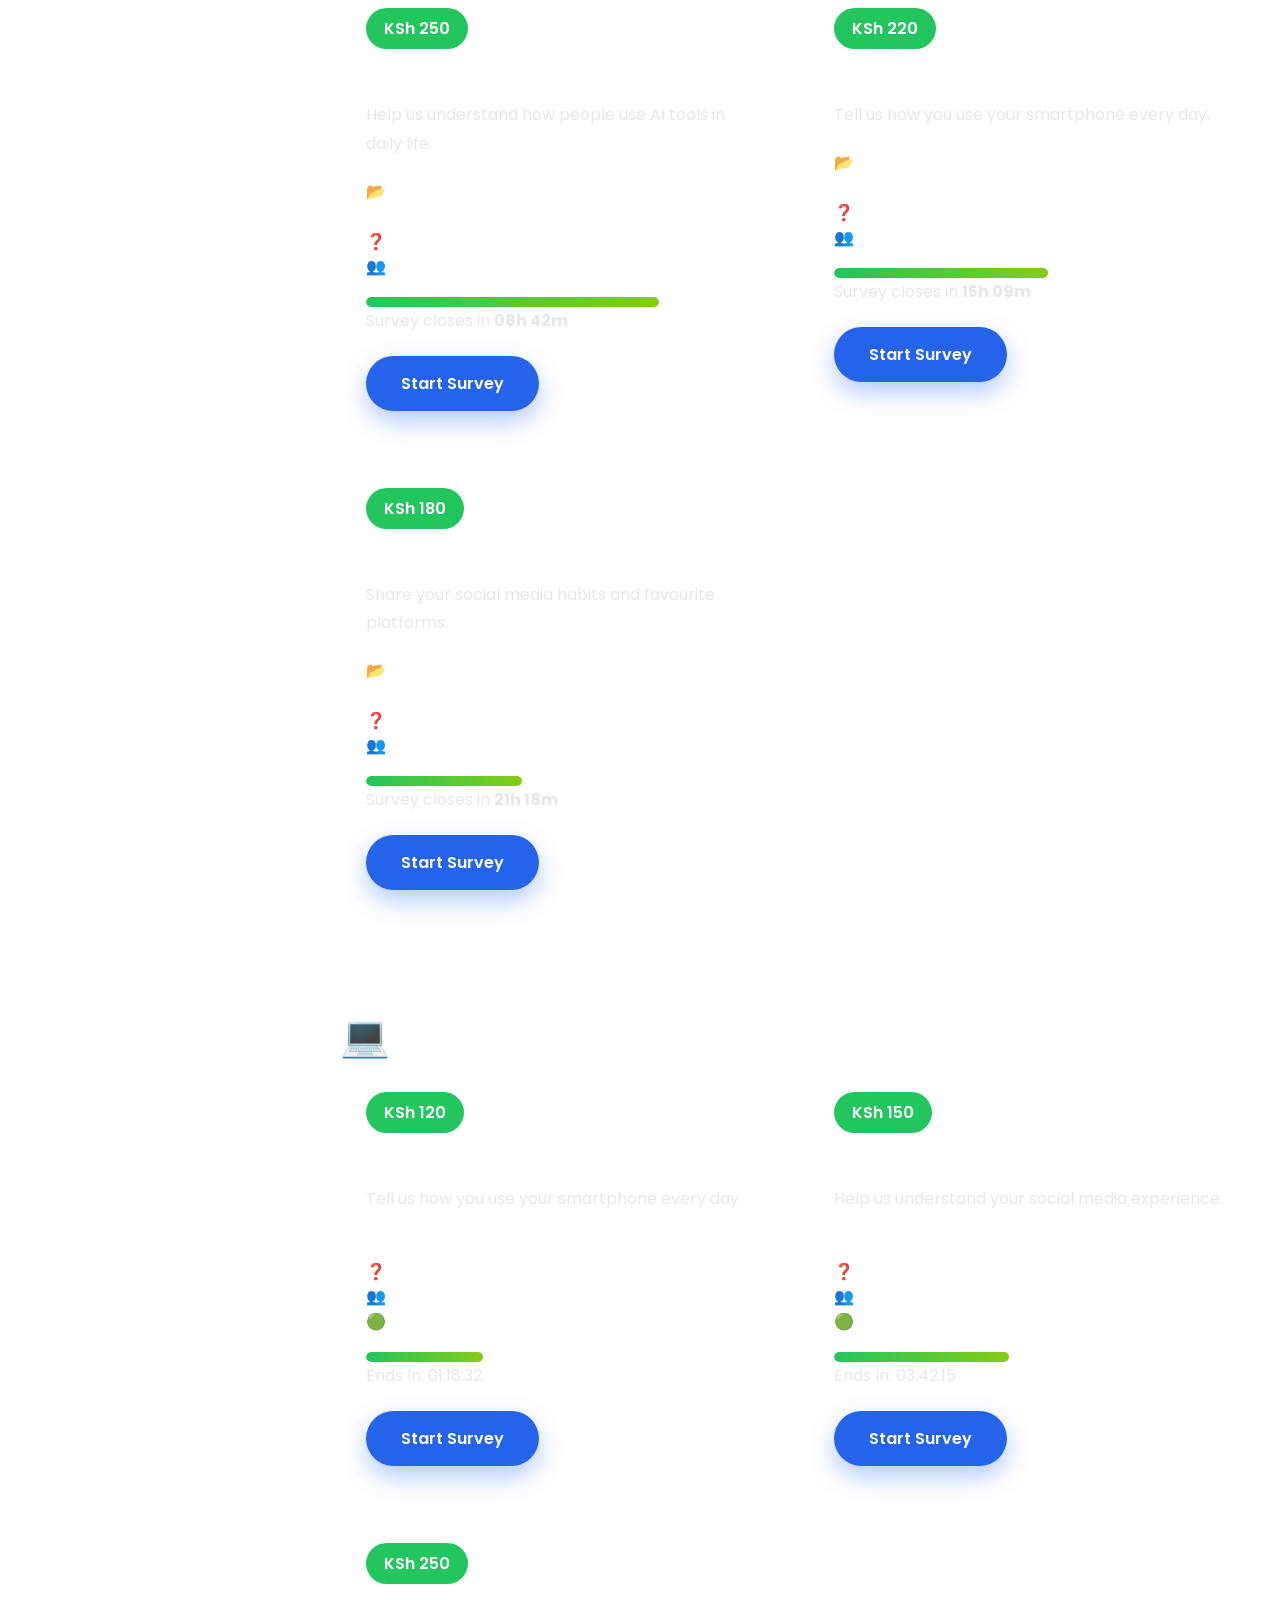
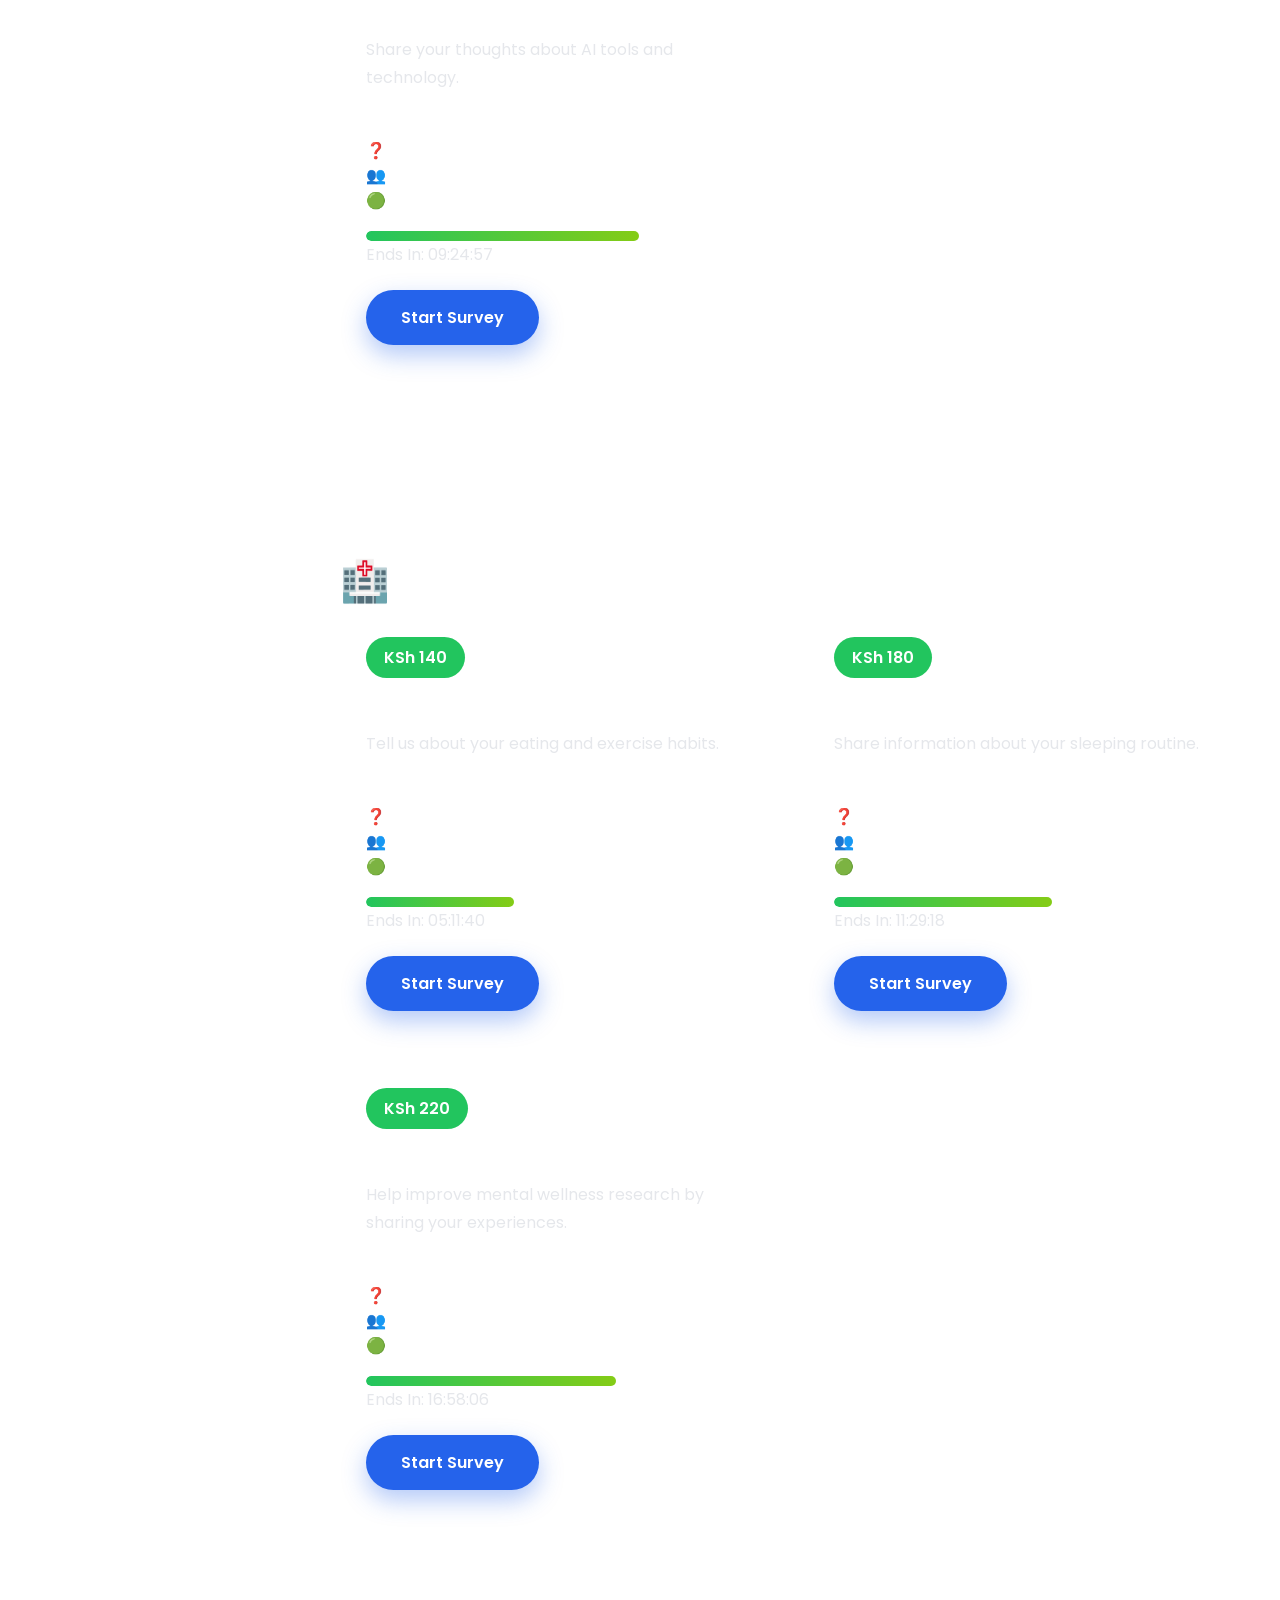
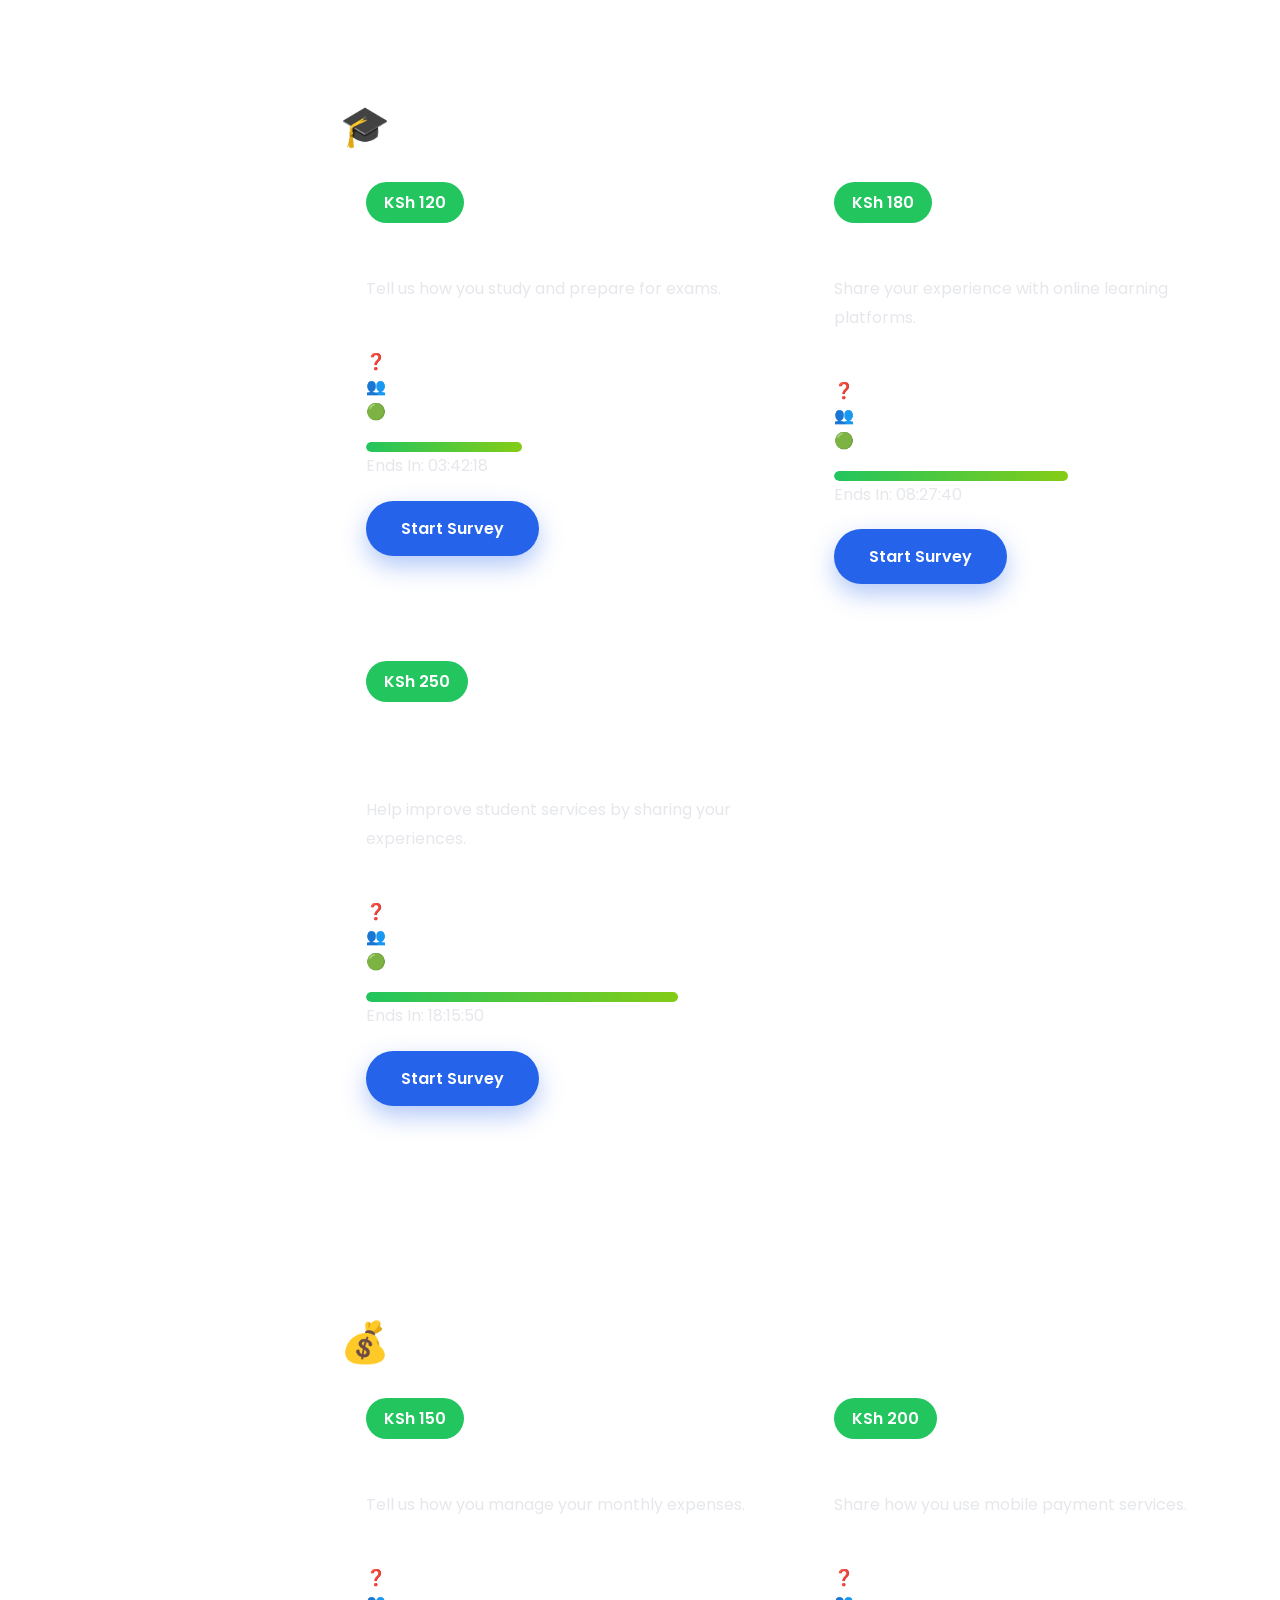
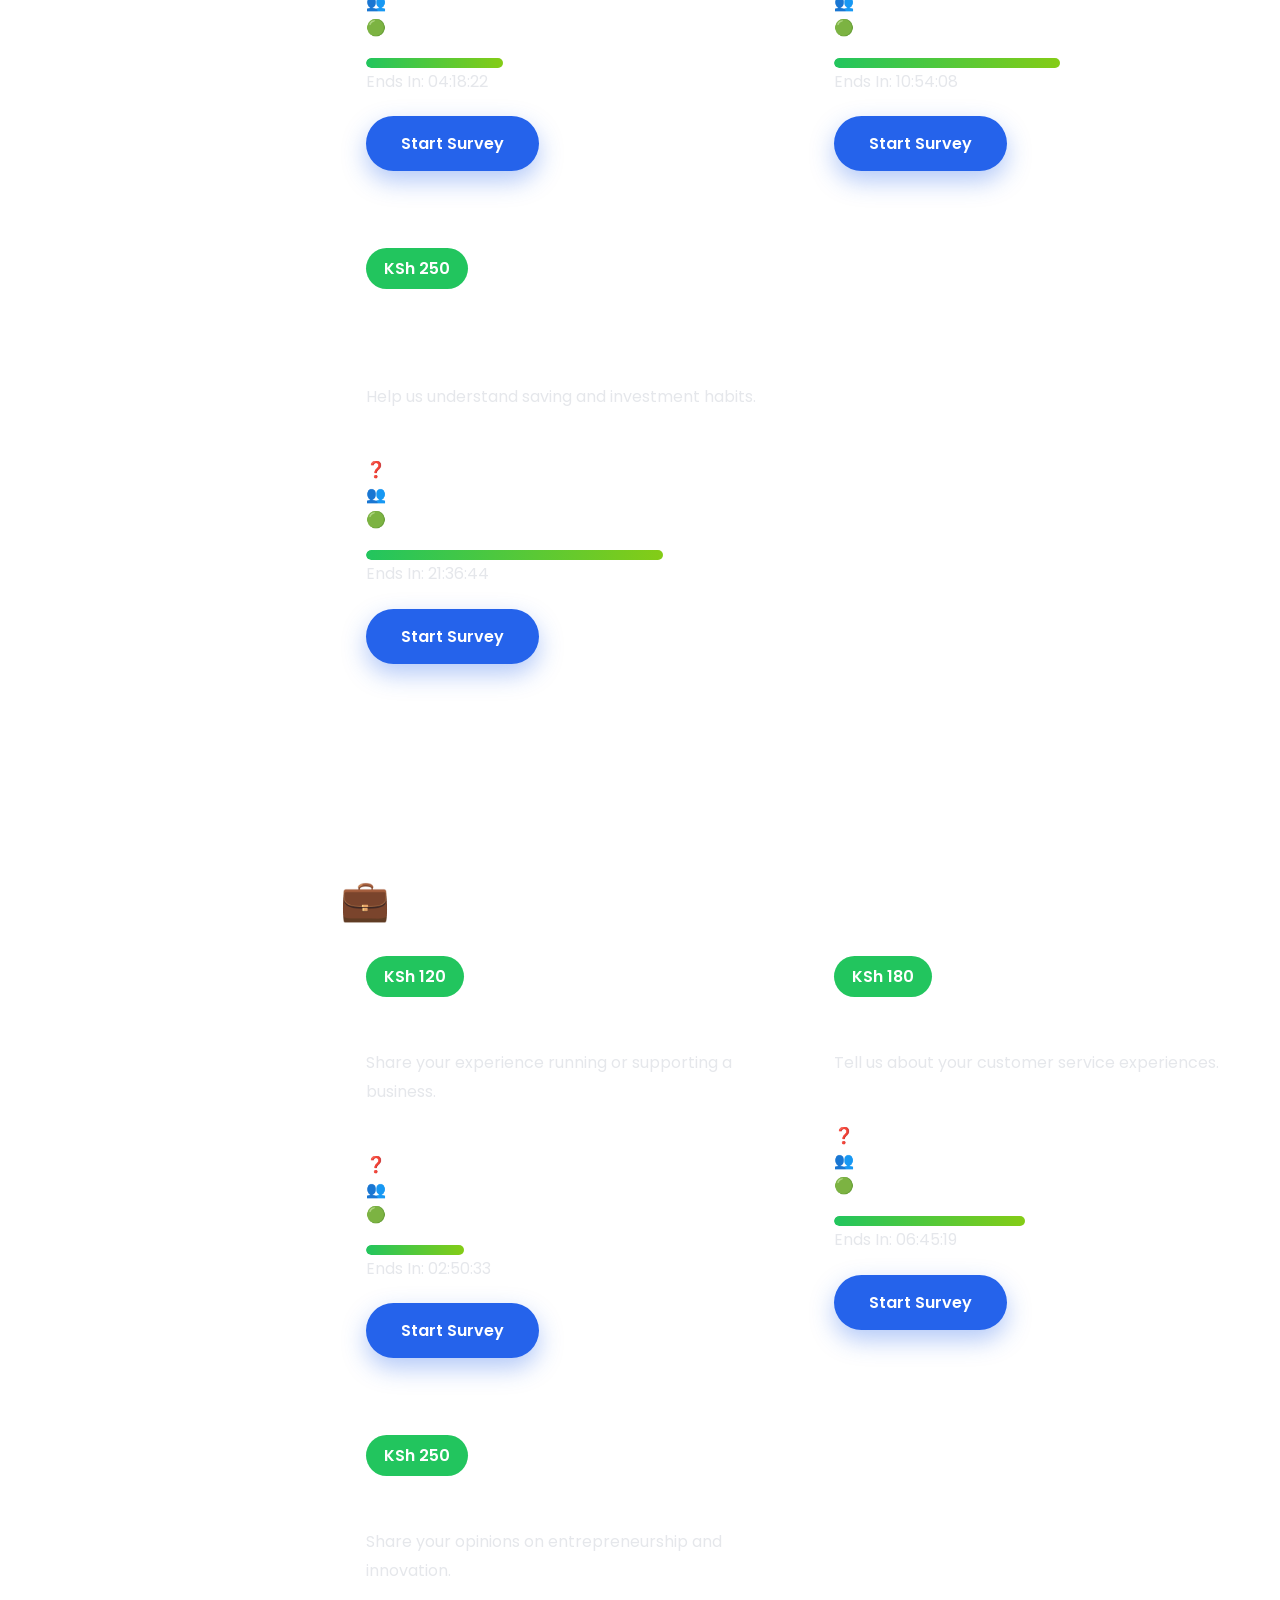
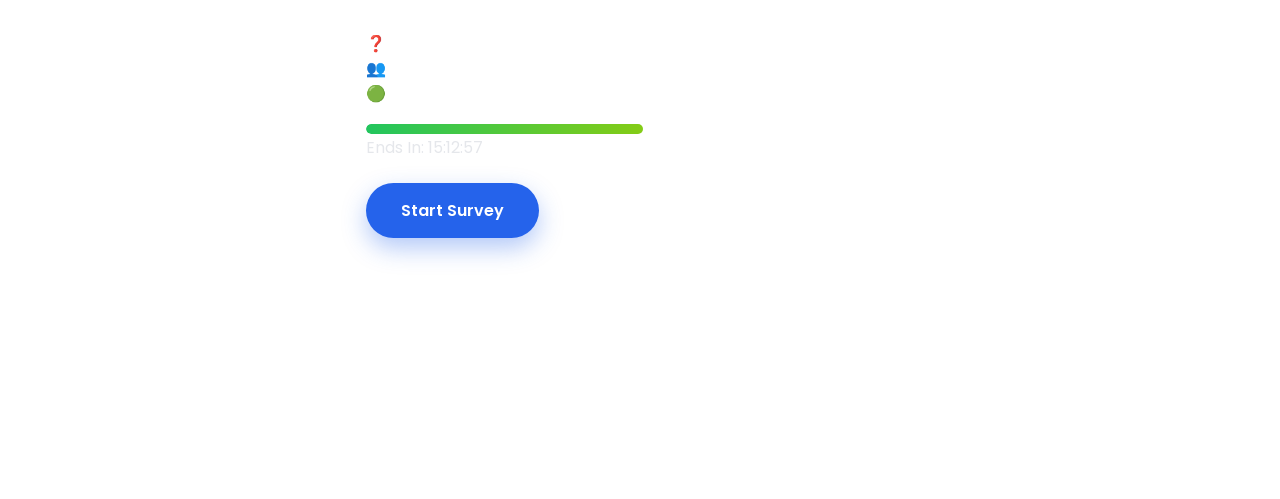
==== commit 27554205: "Update dashboard.html" ====
--- a/dashboard.html
+++ b/dashboard.html
@@ -1060,4 +1060,395 @@
 <!-- End of Part 2B -->
 
 <!-- Part 2C:
+  <!--========================================================
+    SURVEY CENTER
+    PART 2C
+    Education • Finance • Business Surveys
+=========================================================-->
+
+<!--=========================================
+    EDUCATION SURVEYS
+==========================================-->
+
+<section id="education-surveys" class="survey-category">
+
+<h2 class="section-title">
+🎓 Education Surveys
+</h2>
+
+<div class="survey-grid">
+
+<div class="survey-card">
+
+<span class="reward">KSh 120</span>
+
+<h3>Study Habits Survey</h3>
+
+<p>
+Tell us how you study and prepare for exams.
+</p>
+
+<ul>
+
+<li>⏱ 5 Minutes</li>
+
+<li>❓ 10 Questions</li>
+
+<li>👥 2,014 Participants</li>
+
+<li>🟢 Available</li>
+
+</ul>
+
+<div class="progress">
+<span style="width:40%;"></span>
+</div>
+
+<p class="countdown">
+Ends In:
+<span class="timer">03:42:18</span>
+</p>
+
+<button class="btn btn-primary">
+Start Survey
+</button>
+
+</div>
+
+<div class="survey-card">
+
+<span class="reward">KSh 180</span>
+
+<h3>Online Learning Survey</h3>
+
+<p>
+Share your experience with online learning platforms.
+</p>
+
+<ul>
+
+<li>⏱ 8 Minutes</li>
+
+<li>❓ 14 Questions</li>
+
+<li>👥 1,387 Participants</li>
+
+<li>🟢 Available</li>
+
+</ul>
+
+<div class="progress">
+<span style="width:60%;"></span>
+</div>
+
+<p class="countdown">
+Ends In:
+<span class="timer">08:27:40</span>
+</p>
+
+<button class="btn btn-primary">
+Start Survey
+</button>
+
+</div>
+
+<div class="survey-card">
+
+<span class="reward">KSh 250</span>
+
+<h3>University Experience Survey</h3>
+
+<p>
+Help improve student services by sharing your experiences.
+</p>
+
+<ul>
+
+<li>⏱ 12 Minutes</li>
+
+<li>❓ 20 Questions</li>
+
+<li>👥 2,905 Participants</li>
+
+<li>🟢 Available</li>
+
+</ul>
+
+<div class="progress">
+<span style="width:80%;"></span>
+</div>
+
+<p class="countdown">
+Ends In:
+<span class="timer">18:15:50</span>
+</p>
+
+<button class="btn btn-primary">
+Start Survey
+</button>
+
+</div>
+
+</div>
+
+</section>
+
+<!--=========================================
+    FINANCE SURVEYS
+==========================================-->
+
+<section id="finance-surveys" class="survey-category">
+
+<h2 class="section-title">
+💰 Finance Surveys
+</h2>
+
+<div class="survey-grid">
+
+<div class="survey-card">
+
+<span class="reward">KSh 150</span>
+
+<h3>Personal Budget Survey</h3>
+
+<p>
+Tell us how you manage your monthly expenses.
+</p>
+
+<ul>
+
+<li>⏱ 6 Minutes</li>
+
+<li>❓ 12 Questions</li>
+
+<li>👥 1,602 Participants</li>
+
+<li>🟢 Available</li>
+
+</ul>
+
+<div class="progress">
+<span style="width:35%;"></span>
+</div>
+
+<p class="countdown">
+Ends In:
+<span class="timer">04:18:22</span>
+</p>
+
+<button class="btn btn-primary">
+Start Survey
+</button>
+
+</div>
+
+<div class="survey-card">
+
+<span class="reward">KSh 200</span>
+
+<h3>Mobile Money Survey</h3>
+
+<p>
+Share how you use mobile payment services.
+</p>
+
+<ul>
+
+<li>⏱ 10 Minutes</li>
+
+<li>❓ 16 Questions</li>
+
+<li>👥 2,750 Participants</li>
+
+<li>🟢 Available</li>
+
+</ul>
+
+<div class="progress">
+<span style="width:58%;"></span>
+</div>
+
+<p class="countdown">
+Ends In:
+<span class="timer">10:54:08</span>
+</p>
+
+<button class="btn btn-primary">
+Start Survey
+</button>
+
+</div>
+
+<div class="survey-card">
+
+<span class="reward">KSh 250</span>
+
+<h3>Investment & Savings Survey</h3>
+
+<p>
+Help us understand saving and investment habits.
+</p>
+
+<ul>
+
+<li>⏱ 15 Minutes</li>
+
+<li>❓ 20 Questions</li>
+
+<li>👥 3,421 Participants</li>
+
+<li>🟢 Available</li>
+
+</ul>
+
+<div class="progress">
+<span style="width:76%;"></span>
+</div>
+
+<p class="countdown">
+Ends In:
+<span class="timer">21:36:44</span>
+</p>
+
+<button class="btn btn-primary">
+Start Survey
+</button>
+
+</div>
+
+</div>
+
+</section>
+
+<!--=========================================
+    BUSINESS SURVEYS
+==========================================-->
+
+<section id="business-surveys" class="survey-category">
+
+<h2 class="section-title">
+💼 Business Surveys
+</h2>
+
+<div class="survey-grid">
+
+<div class="survey-card">
+
+<span class="reward">KSh 120</span>
+
+<h3>Small Business Survey</h3>
+
+<p>
+Share your experience running or supporting a business.
+</p>
+
+<ul>
+
+<li>⏱ 5 Minutes</li>
+
+<li>❓ 10 Questions</li>
+
+<li>👥 1,145 Participants</li>
+
+<li>🟢 Available</li>
+
+</ul>
+
+<div class="progress">
+<span style="width:25%;"></span>
+</div>
+
+<p class="countdown">
+Ends In:
+<span class="timer">02:50:33</span>
+</p>
+
+<button class="btn btn-primary">
+Start Survey
+</button>
+
+</div>
+
+<div class="survey-card">
+
+<span class="reward">KSh 180</span>
+
+<h3>Customer Service Survey</h3>
+
+<p>
+Tell us about your customer service experiences.
+</p>
+
+<ul>
+
+<li>⏱ 8 Minutes</li>
+
+<li>❓ 15 Questions</li>
+
+<li>👥 2,036 Participants</li>
+
+<li>🟢 Available</li>
+
+</ul>
+
+<div class="progress">
+<span style="width:49%;"></span>
+</div>
+
+<p class="countdown">
+Ends In:
+<span class="timer">06:45:19</span>
+</p>
+
+<button class="btn btn-primary">
+Start Survey
+</button>
+
+</div>
+
+<div class="survey-card">
+
+<span class="reward">KSh 250</span>
+
+<h3>Startup Innovation Survey</h3>
+
+<p>
+Share your opinions on entrepreneurship and innovation.
+</p>
+
+<ul>
+
+<li>⏱ 15 Minutes</li>
+
+<li>❓ 20 Questions</li>
+
+<li>👥 2,889 Participants</li>
+
+<li>🟢 Available</li>
+
+</ul>
+
+<div class="progress">
+<span style="width:71%;"></span>
+</div>
+
+<p class="countdown">
+Ends In:
+<span class="timer">15:12:57</span>
+</p>
+
+<button class="btn btn-primary">
+Start Survey
+</button>
+
+</div>
+
+</div>
+
+</section>
+
+<!-- End Part 2C -->
+
+<!-- Part 2D:
+Sports • Food • Travel • Shopping • Entertainment Surveys -->
 Education • Finance • Business Surveys -->
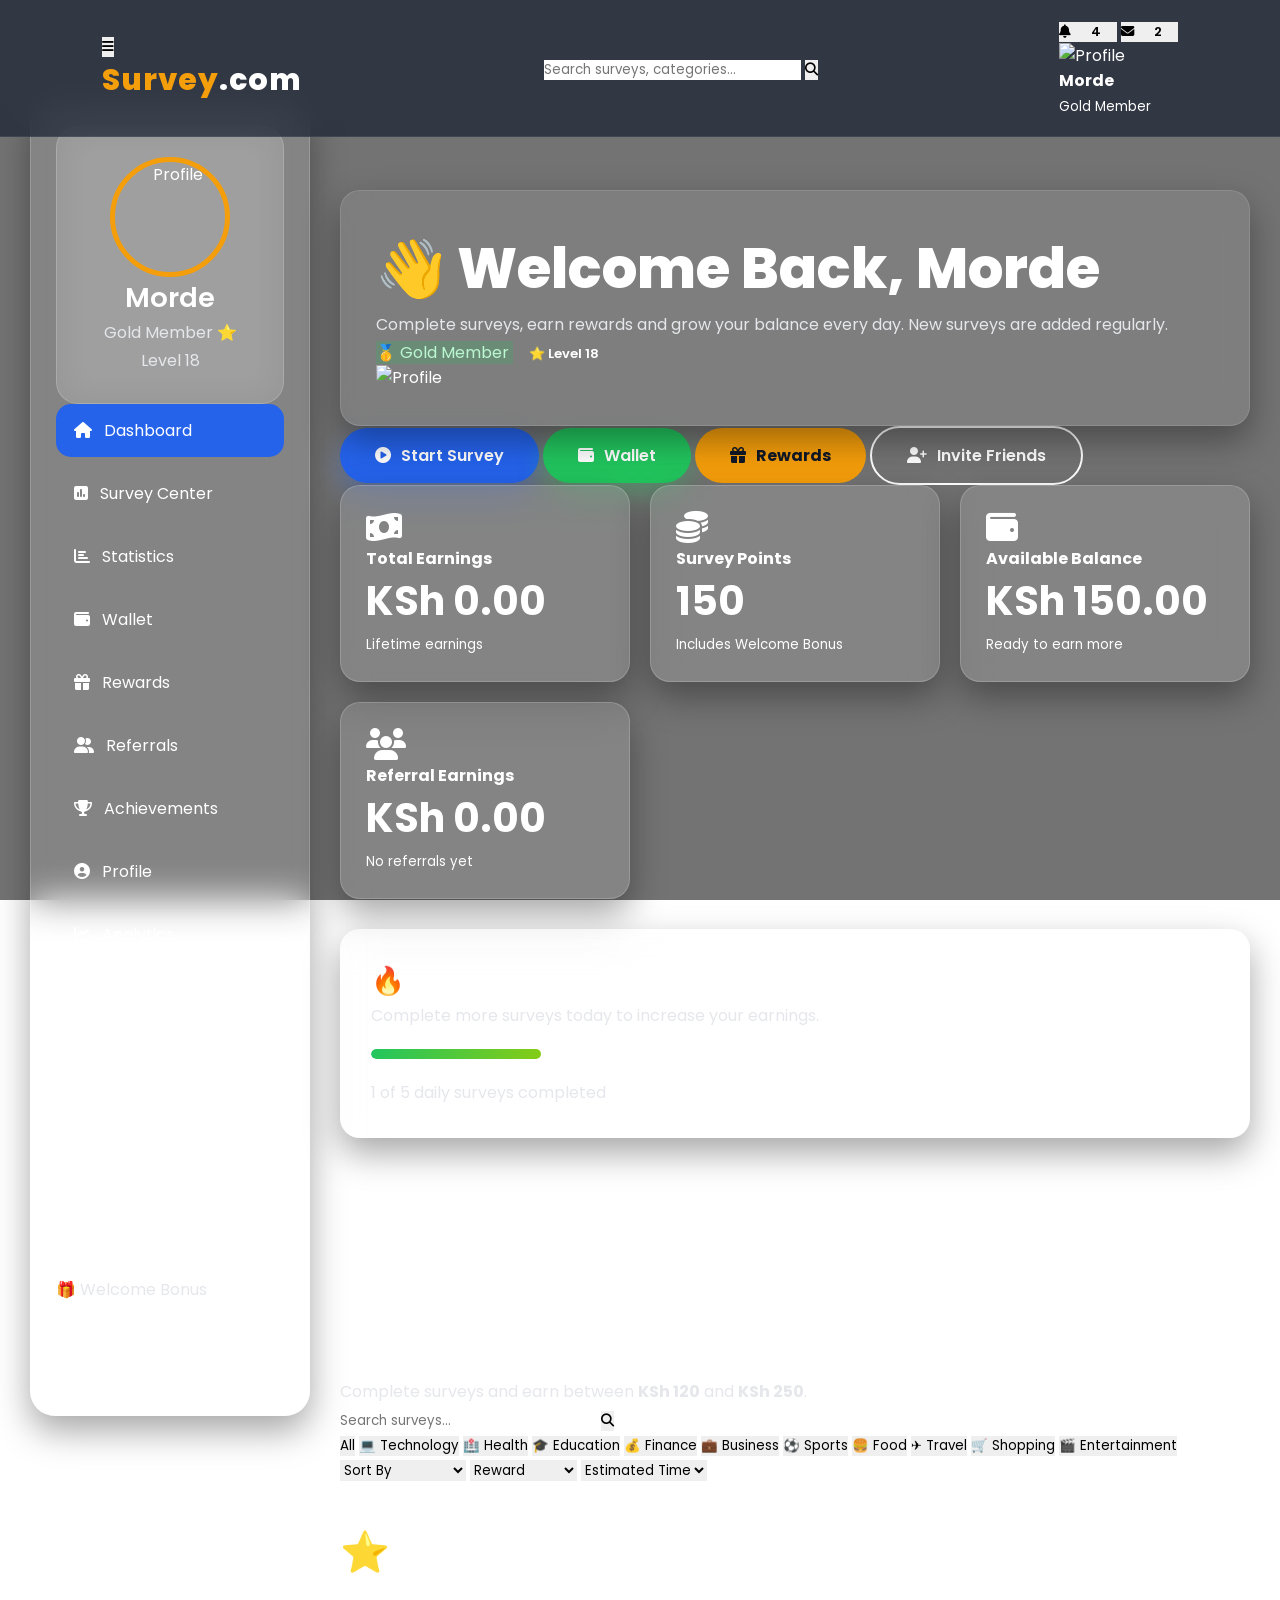
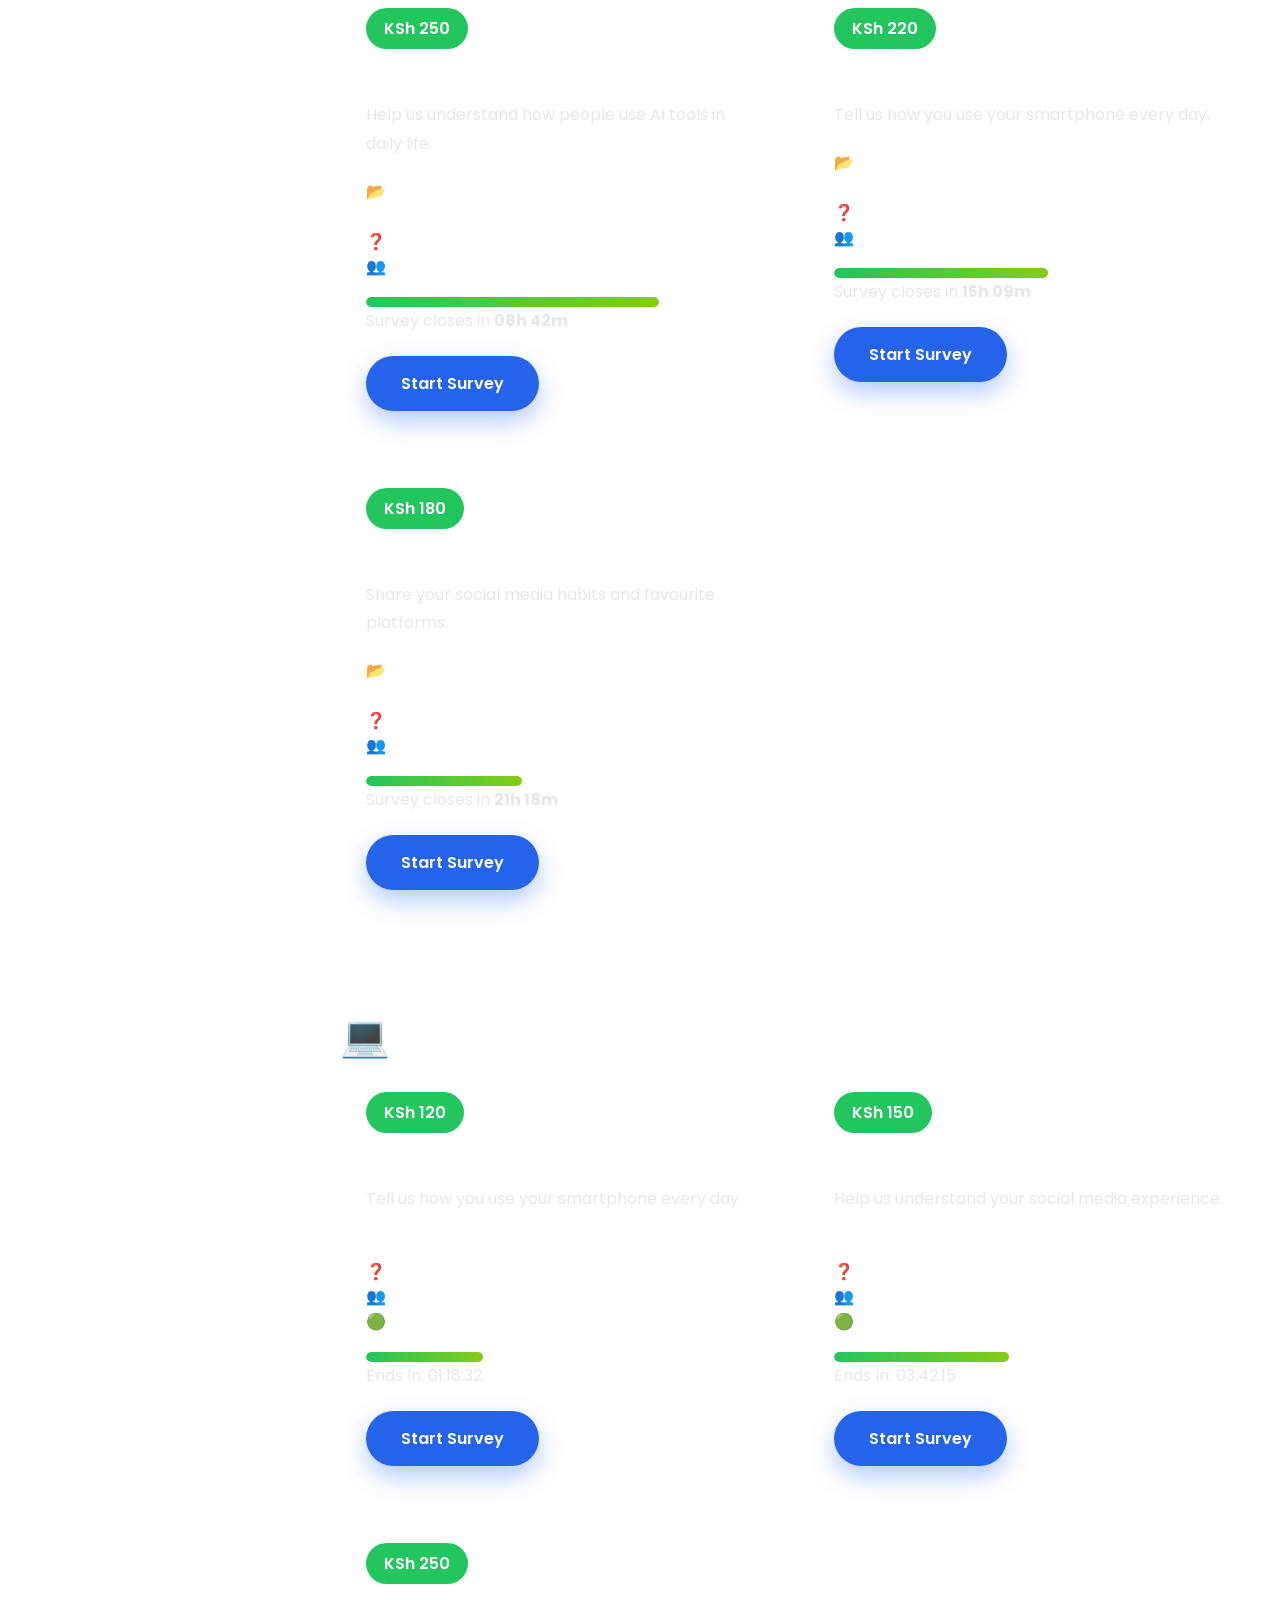
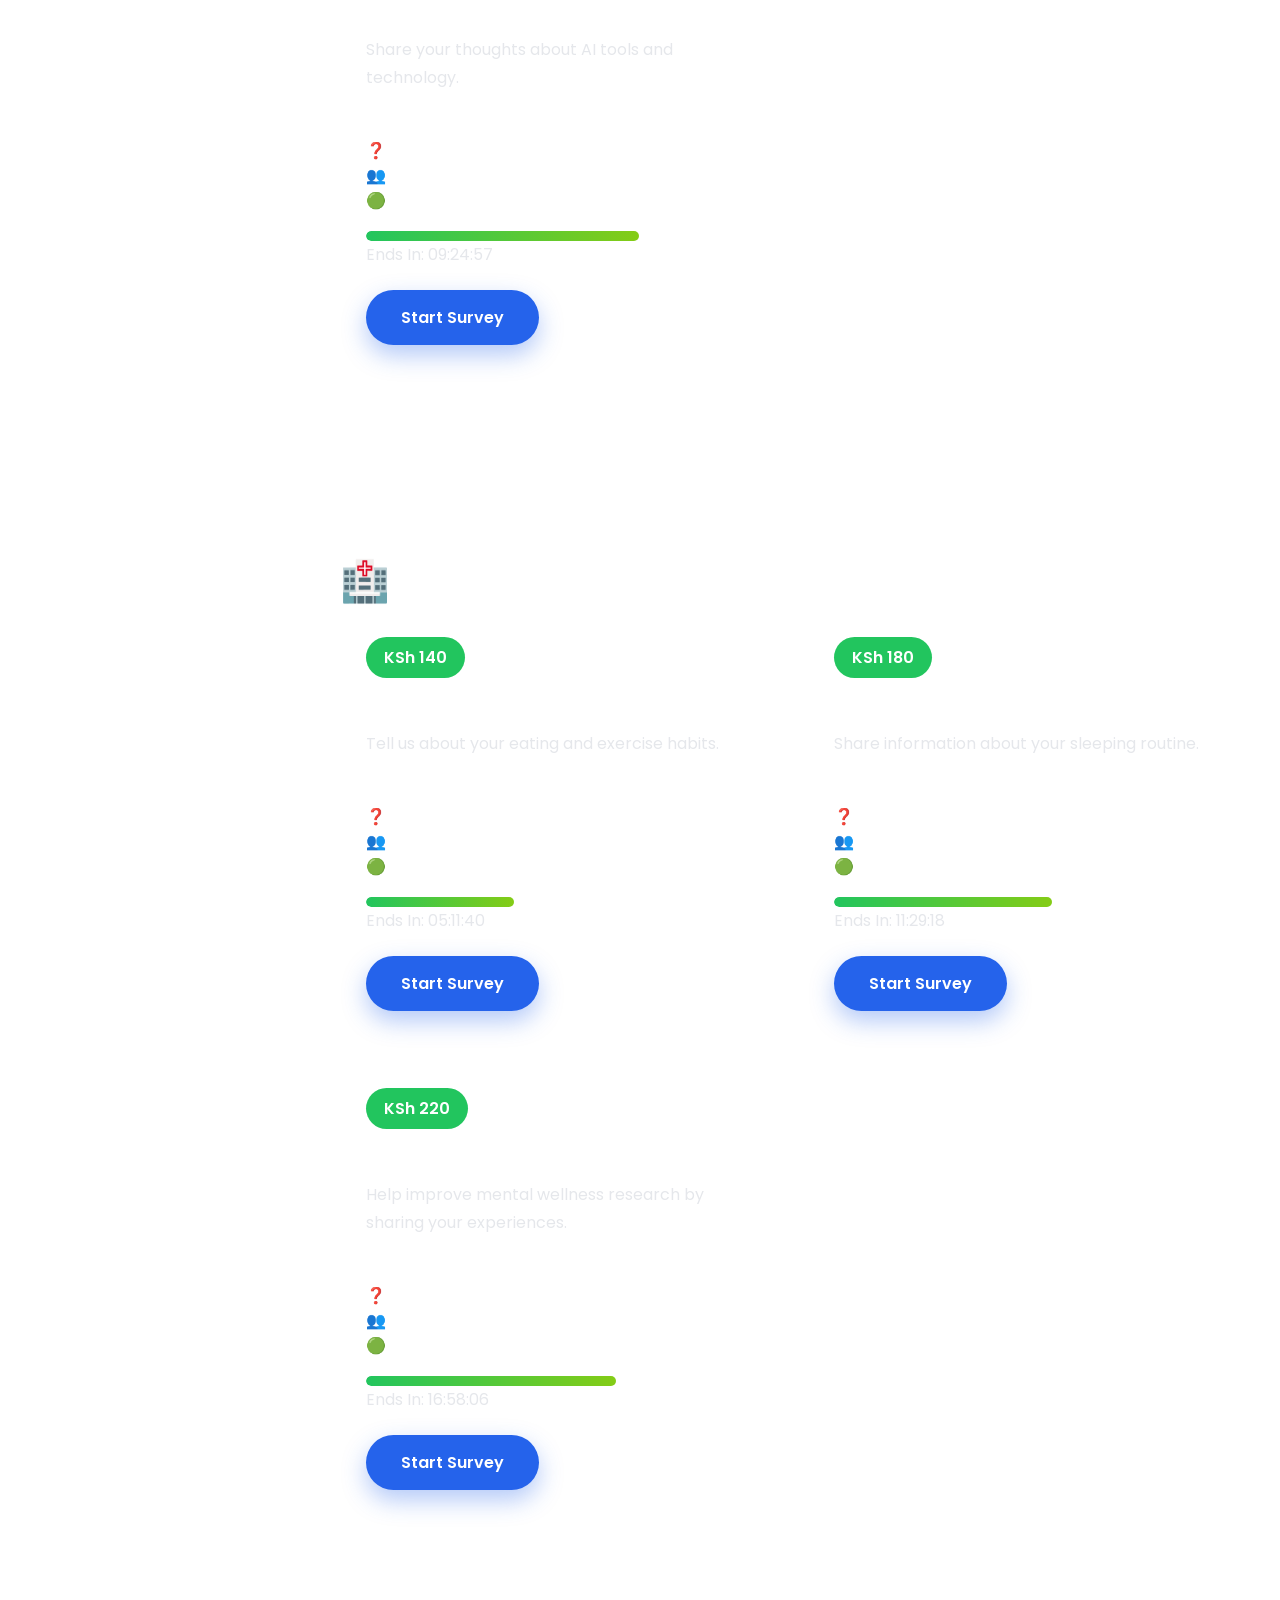
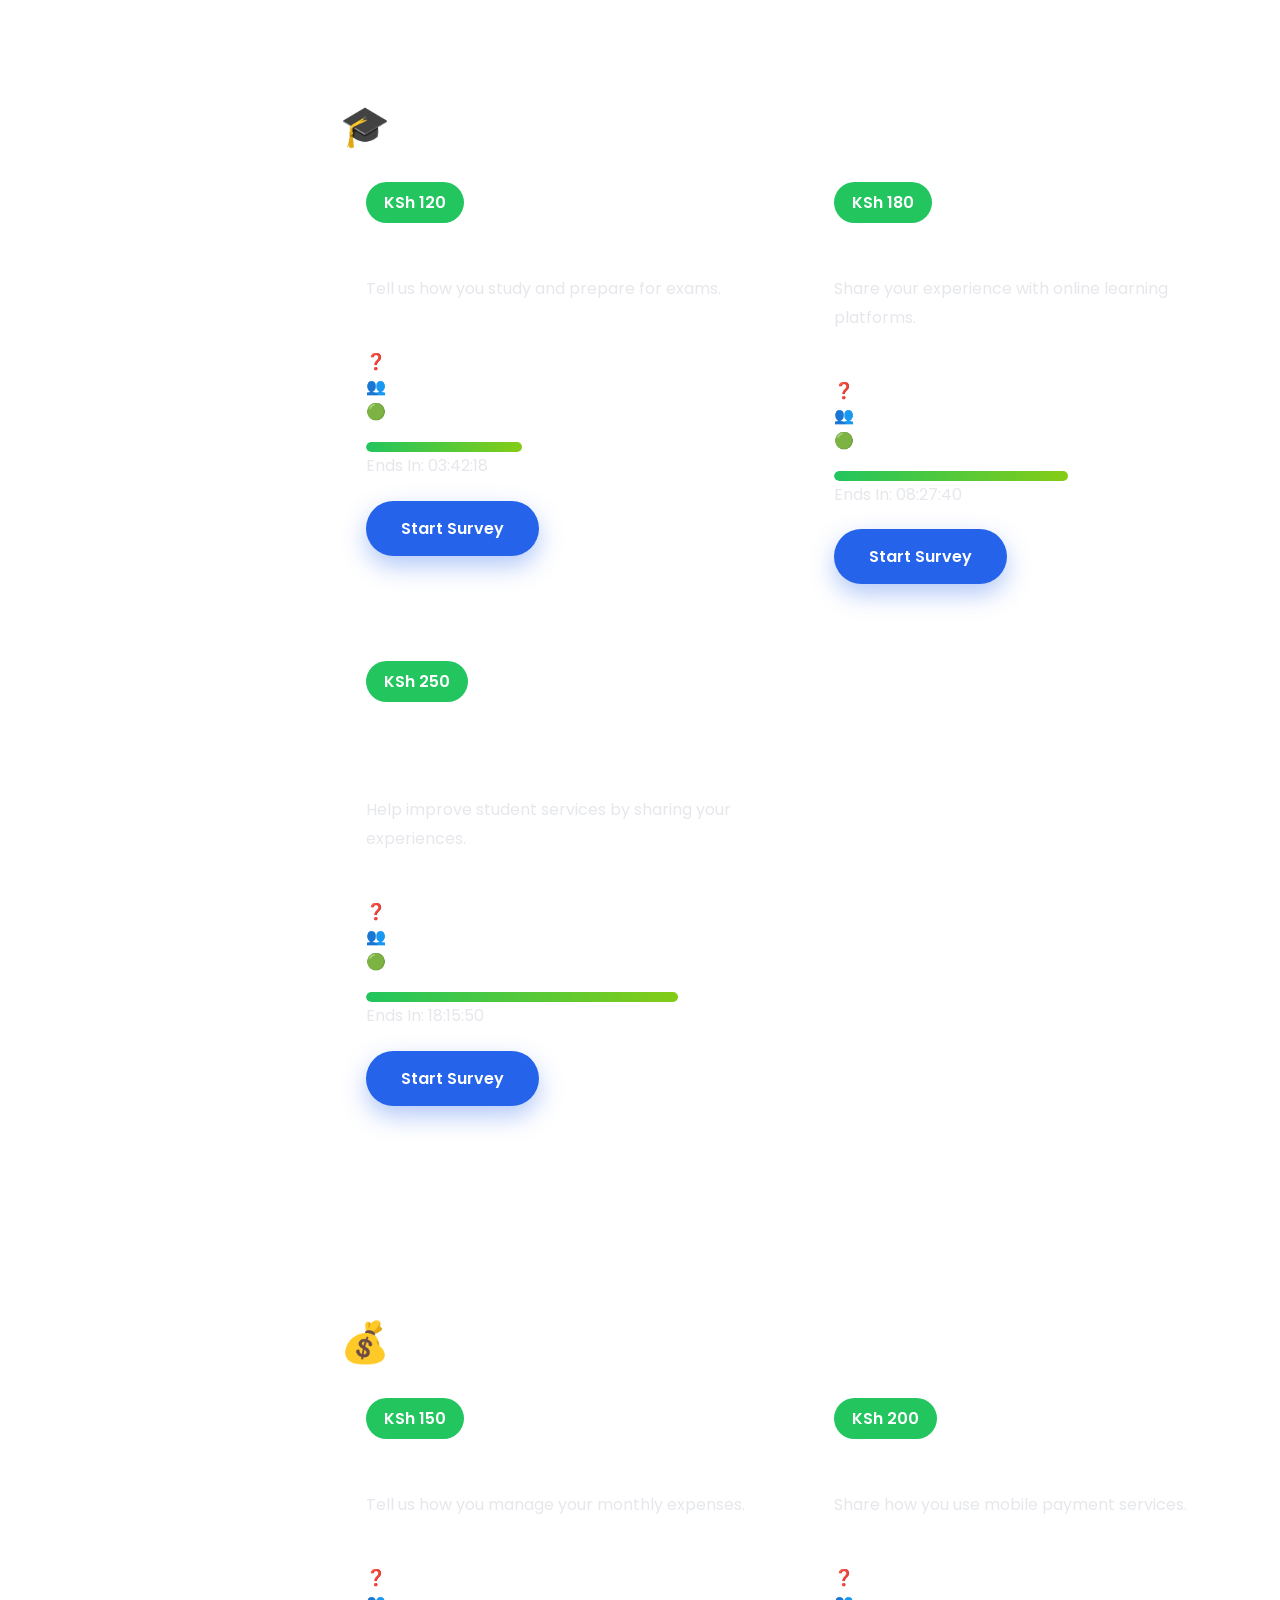
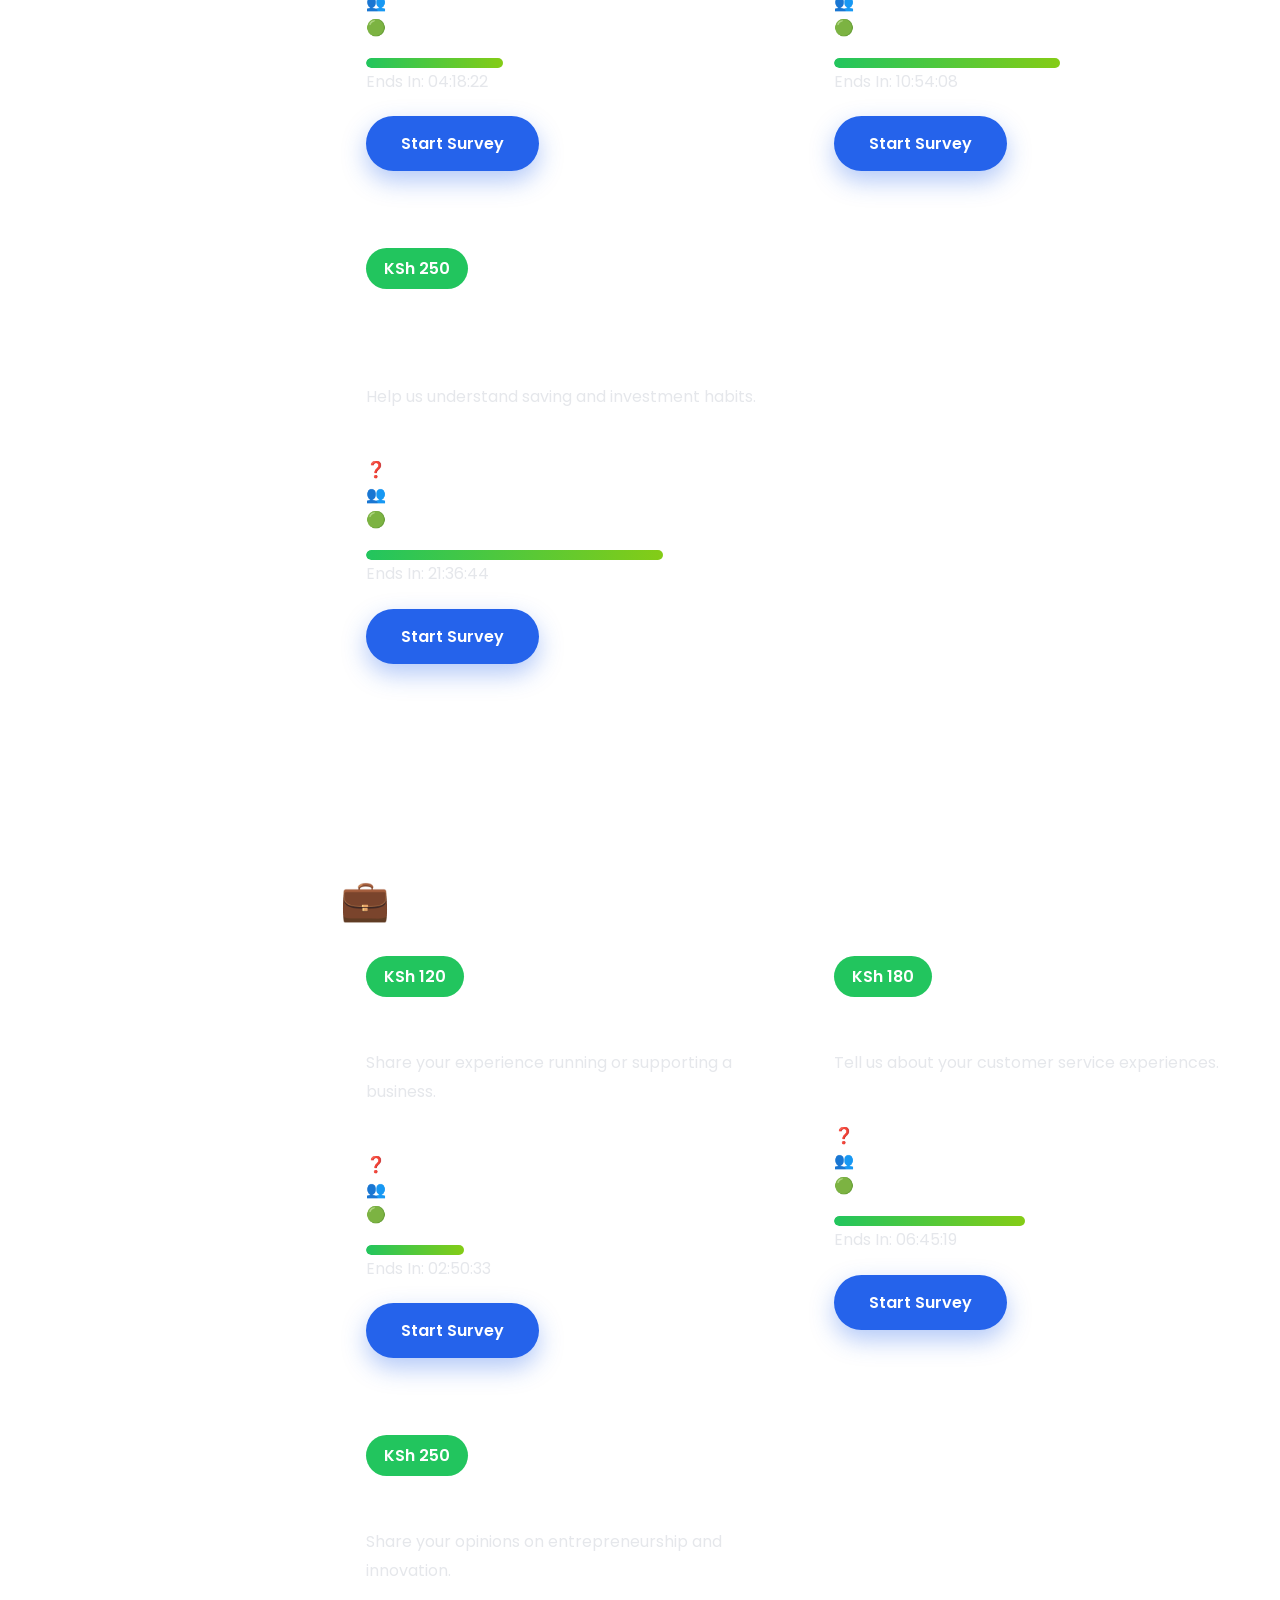
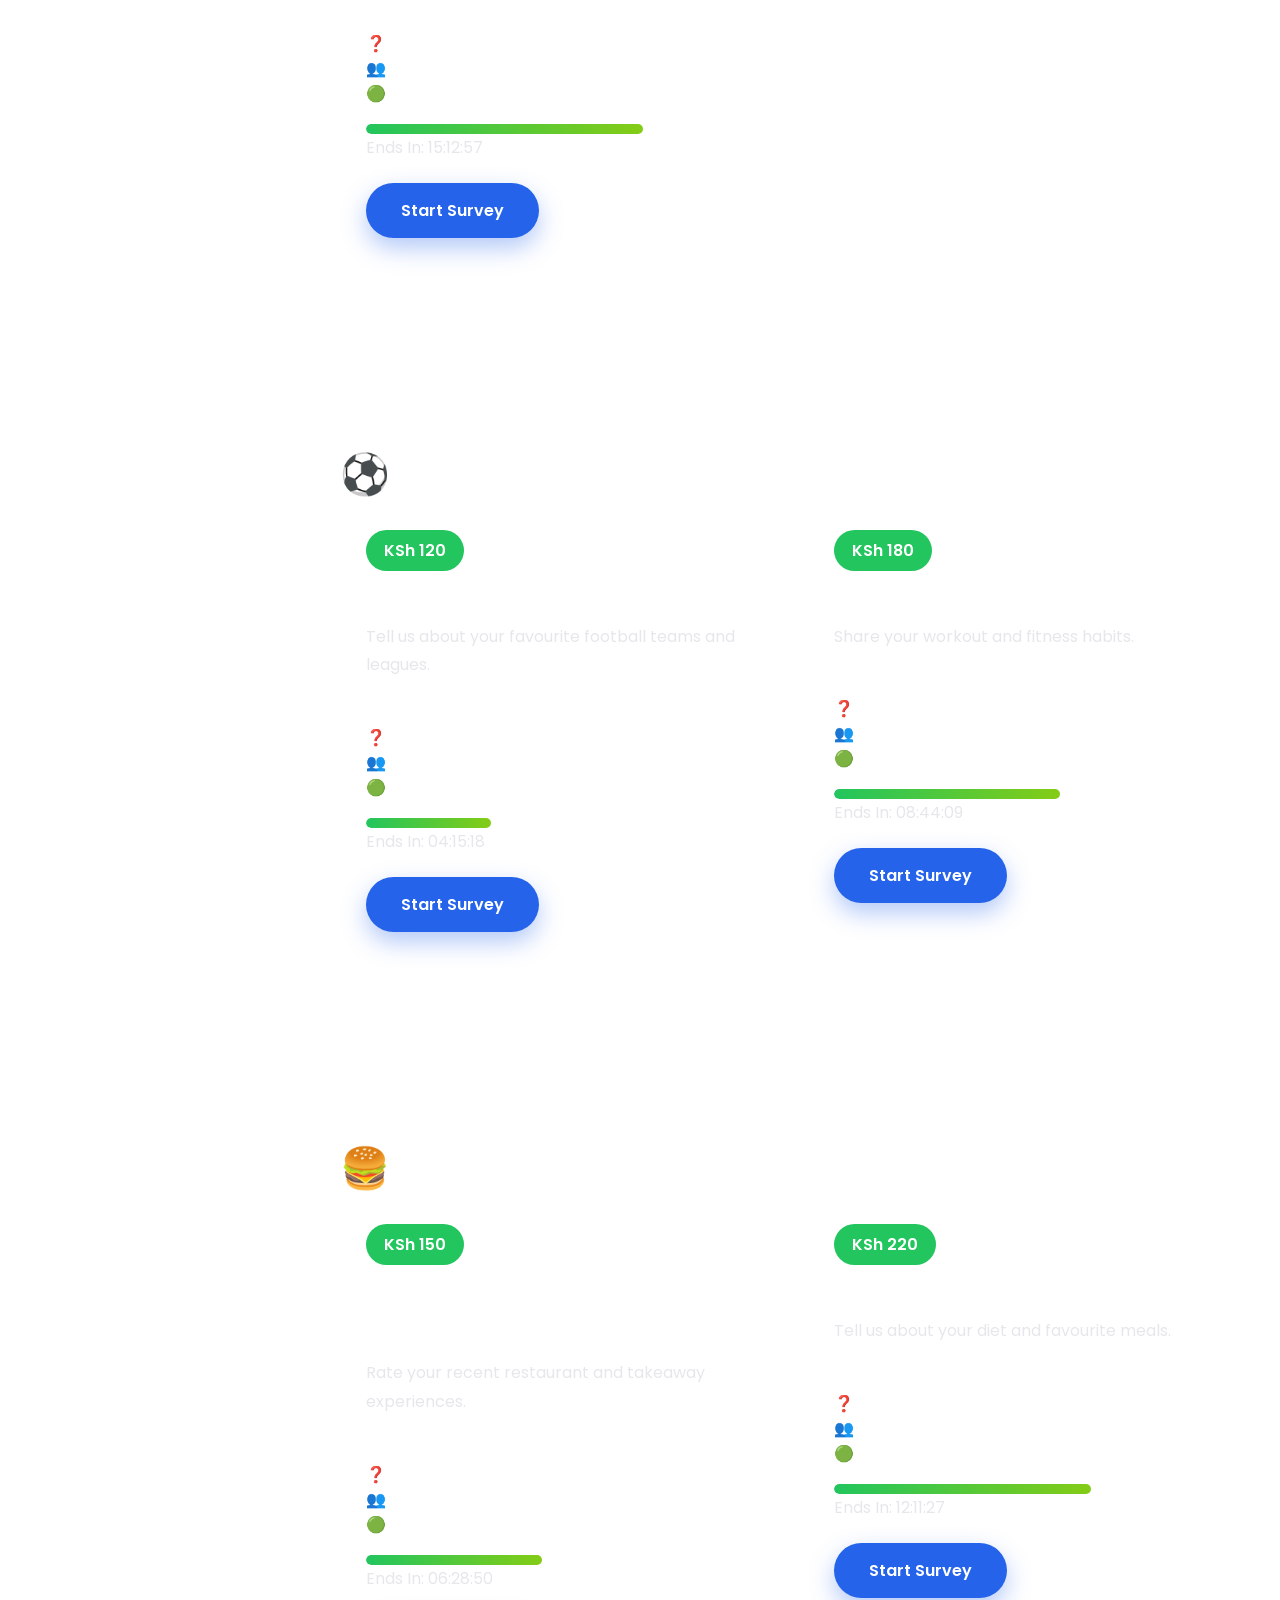
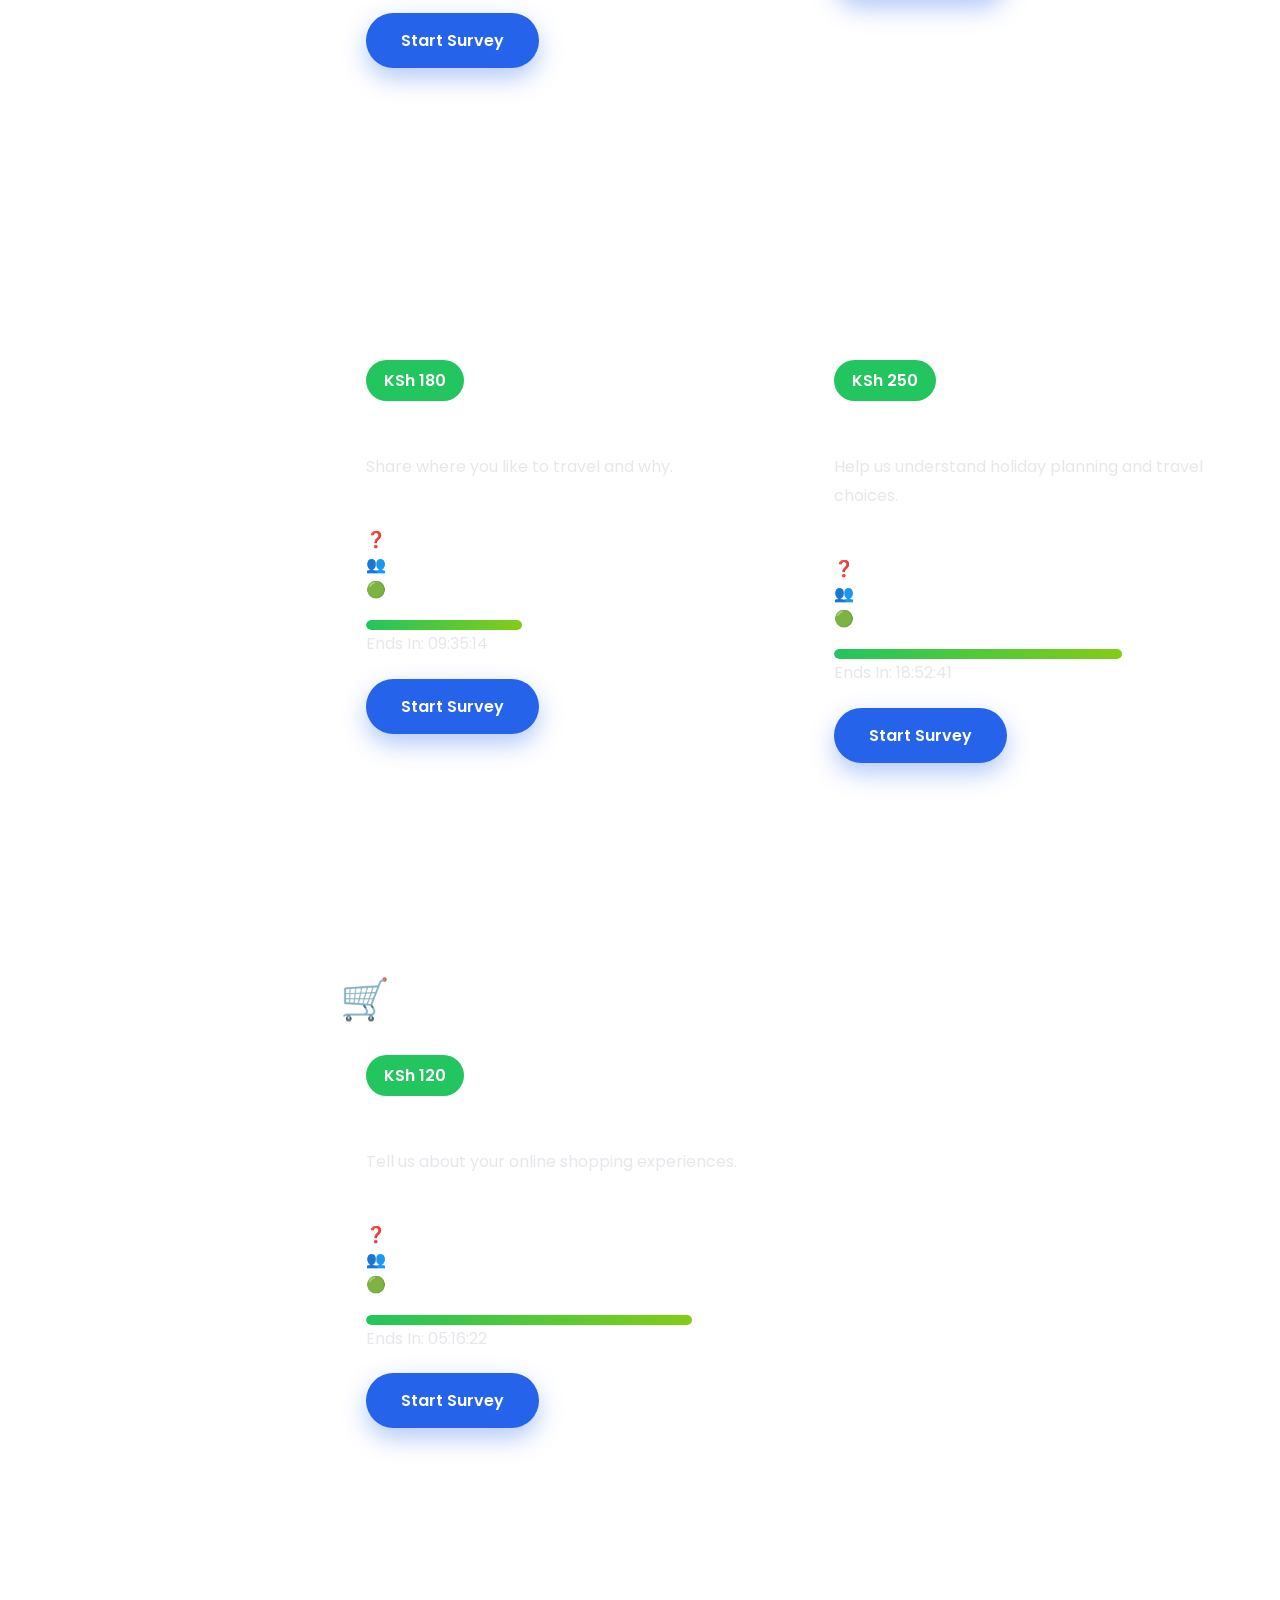
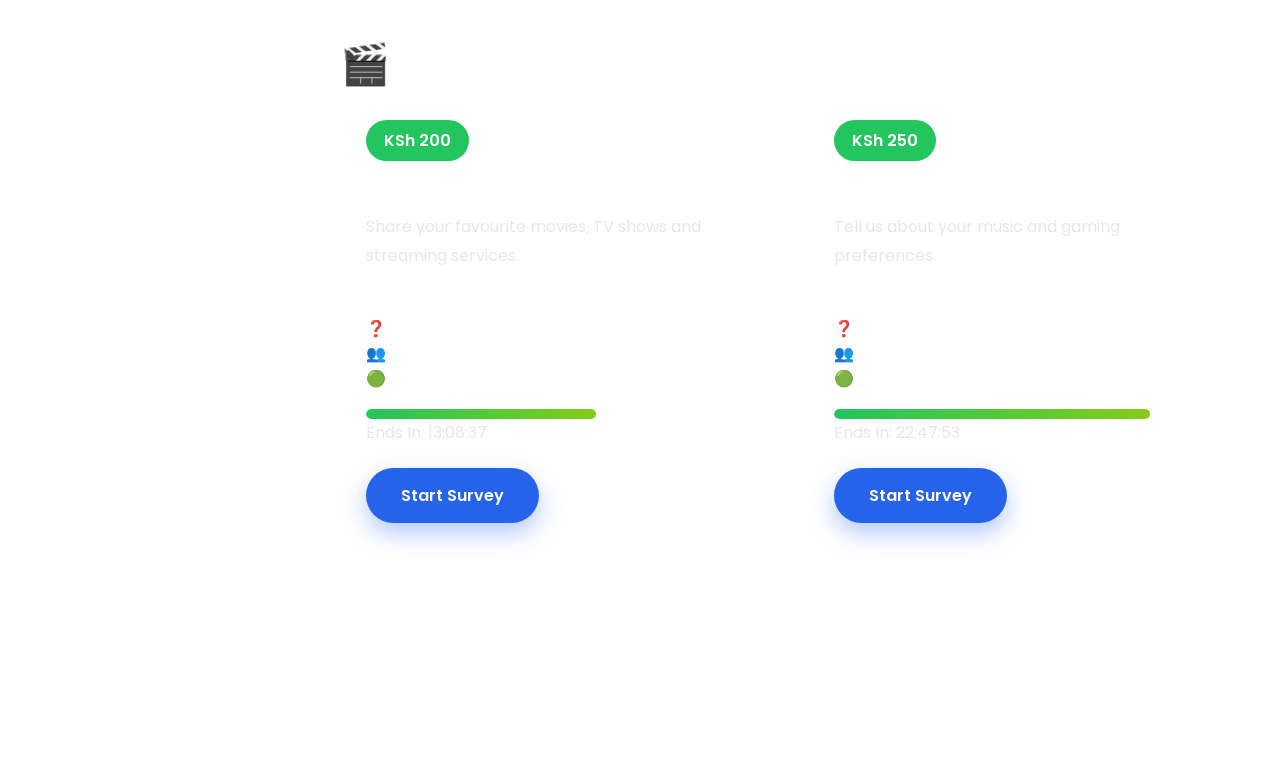
==== commit 95e81381: "Update dashboard.html" ====
--- a/dashboard.html
+++ b/dashboard.html
@@ -1451,4 +1451,353 @@
 
 <!-- Part 2D:
 Sports • Food • Travel • Shopping • Entertainment Surveys -->
-Education • Finance • Business Surveys -->
+<!--========================================================
+    SURVEY CENTER
+    PART 2D
+    Sports • Food • Travel • Shopping • Entertainment
+=========================================================-->
+
+<!--==================== SPORTS ====================-->
+
+<section id="sports-surveys" class="survey-category">
+
+<h2 class="section-title">
+⚽ Sports Surveys
+</h2>
+
+<div class="survey-grid">
+
+<div class="survey-card">
+
+<span class="reward">KSh 120</span>
+
+<h3>Football Fan Survey</h3>
+
+<p>Tell us about your favourite football teams and leagues.</p>
+
+<ul>
+<li>⏱ 5 Minutes</li>
+<li>❓ 10 Questions</li>
+<li>👥 2,458 Participants</li>
+<li>🟢 Available</li>
+</ul>
+
+<div class="progress">
+<span style="width:32%;"></span>
+</div>
+
+<p class="countdown">
+Ends In:
+<span class="timer">04:15:18</span>
+</p>
+
+<button class="btn btn-primary">
+Start Survey
+</button>
+
+</div>
+
+<div class="survey-card">
+
+<span class="reward">KSh 180</span>
+
+<h3>Fitness & Exercise Survey</h3>
+
+<p>Share your workout and fitness habits.</p>
+
+<ul>
+<li>⏱ 8 Minutes</li>
+<li>❓ 15 Questions</li>
+<li>👥 1,925 Participants</li>
+<li>🟢 Available</li>
+</ul>
+
+<div class="progress">
+<span style="width:58%;"></span>
+</div>
+
+<p class="countdown">
+Ends In:
+<span class="timer">08:44:09</span>
+</p>
+
+<button class="btn btn-primary">
+Start Survey
+</button>
+
+</div>
+
+</div>
+
+</section>
+
+<!--==================== FOOD ====================-->
+
+<section id="food-surveys" class="survey-category">
+
+<h2 class="section-title">
+🍔 Food Surveys
+</h2>
+
+<div class="survey-grid">
+
+<div class="survey-card">
+
+<span class="reward">KSh 150</span>
+
+<h3>Restaurant Experience Survey</h3>
+
+<p>Rate your recent restaurant and takeaway experiences.</p>
+
+<ul>
+<li>⏱ 7 Minutes</li>
+<li>❓ 12 Questions</li>
+<li>👥 2,306 Participants</li>
+<li>🟢 Available</li>
+</ul>
+
+<div class="progress">
+<span style="width:45%;"></span>
+</div>
+
+<p class="countdown">
+Ends In:
+<span class="timer">06:28:50</span>
+</p>
+
+<button class="btn btn-primary">
+Start Survey
+</button>
+
+</div>
+
+<div class="survey-card">
+
+<span class="reward">KSh 220</span>
+
+<h3>Healthy Eating Survey</h3>
+
+<p>Tell us about your diet and favourite meals.</p>
+
+<ul>
+<li>⏱ 10 Minutes</li>
+<li>❓ 16 Questions</li>
+<li>👥 1,714 Participants</li>
+<li>🟢 Available</li>
+</ul>
+
+<div class="progress">
+<span style="width:66%;"></span>
+</div>
+
+<p class="countdown">
+Ends In:
+<span class="timer">12:11:27</span>
+</p>
+
+<button class="btn btn-primary">
+Start Survey
+</button>
+
+</div>
+
+</div>
+
+</section>
+
+<!--==================== TRAVEL ====================-->
+
+<section id="travel-surveys" class="survey-category">
+
+<h2 class="section-title">
+✈ Travel Surveys
+</h2>
+
+<div class="survey-grid">
+
+<div class="survey-card">
+
+<span class="reward">KSh 180</span>
+
+<h3>Travel Preferences Survey</h3>
+
+<p>Share where you like to travel and why.</p>
+
+<ul>
+<li>⏱ 8 Minutes</li>
+<li>❓ 14 Questions</li>
+<li>👥 1,480 Participants</li>
+<li>🟢 Available</li>
+</ul>
+
+<div class="progress">
+<span style="width:40%;"></span>
+</div>
+
+<p class="countdown">
+Ends In:
+<span class="timer">09:35:14</span>
+</p>
+
+<button class="btn btn-primary">
+Start Survey
+</button>
+
+</div>
+
+<div class="survey-card">
+
+<span class="reward">KSh 250</span>
+
+<h3>Holiday Planning Survey</h3>
+
+<p>Help us understand holiday planning and travel choices.</p>
+
+<ul>
+<li>⏱ 15 Minutes</li>
+<li>❓ 20 Questions</li>
+<li>👥 3,120 Participants</li>
+<li>🟢 Available</li>
+</ul>
+
+<div class="progress">
+<span style="width:74%;"></span>
+</div>
+
+<p class="countdown">
+Ends In:
+<span class="timer">18:52:41</span>
+</p>
+
+<button class="btn btn-primary">
+Start Survey
+</button>
+
+</div>
+
+</div>
+
+</section>
+
+<!--==================== SHOPPING ====================-->
+
+<section id="shopping-surveys" class="survey-category">
+
+<h2 class="section-title">
+🛒 Shopping Surveys
+</h2>
+
+<div class="survey-grid">
+
+<div class="survey-card">
+
+<span class="reward">KSh 120</span>
+
+<h3>Online Shopping Survey</h3>
+
+<p>Tell us about your online shopping experiences.</p>
+
+<ul>
+<li>⏱ 6 Minutes</li>
+<li>❓ 10 Questions</li>
+<li>👥 2,604 Participants</li>
+<li>🟢 Available</li>
+</ul>
+
+<div class="progress">
+<span style="width:38%;"></span>
+</div>
+
+<p class="countdown">
+Ends In:
+<span class="timer">05:16:22</span>
+</p>
+
+<button class="btn btn-primary">
+Start Survey
+</button>
+
+</div>
+
+</div>
+
+</section>
+
+<!--==================== ENTERTAINMENT ====================-->
+
+<section id="entertainment-surveys" class="survey-category">
+
+<h2 class="section-title">
+🎬 Entertainment Surveys
+</h2>
+
+<div class="survey-grid">
+
+<div class="survey-card">
+
+<span class="reward">KSh 200</span>
+
+<h3>Movies & Streaming Survey</h3>
+
+<p>Share your favourite movies, TV shows and streaming services.</p>
+
+<ul>
+<li>⏱ 10 Minutes</li>
+<li>❓ 16 Questions</li>
+<li>👥 3,012 Participants</li>
+<li>🟢 Available</li>
+</ul>
+
+<div class="progress">
+<span style="width:59%;"></span>
+</div>
+
+<p class="countdown">
+Ends In:
+<span class="timer">13:08:37</span>
+</p>
+
+<button class="btn btn-primary">
+Start Survey
+</button>
+
+</div>
+
+<div class="survey-card">
+
+<span class="reward">KSh 250</span>
+
+<h3>Music & Gaming Survey</h3>
+
+<p>Tell us about your music and gaming preferences.</p>
+
+<ul>
+<li>⏱ 15 Minutes</li>
+<li>❓ 20 Questions</li>
+<li>👥 2,887 Participants</li>
+<li>🟢 Available</li>
+</ul>
+
+<div class="progress">
+<span style="width:81%;"></span>
+</div>
+
+<p class="countdown">
+Ends In:
+<span class="timer">22:47:53</span>
+</p>
+
+<button class="btn btn-primary">
+Start Survey
+</button>
+
+</div>
+
+</div>
+
+</section>
+
+<!-- End Part 2D -->
+
+<!-- Part 2E:
+Survey Questions • Live Timer • Submit Survey • Reward Processing -->
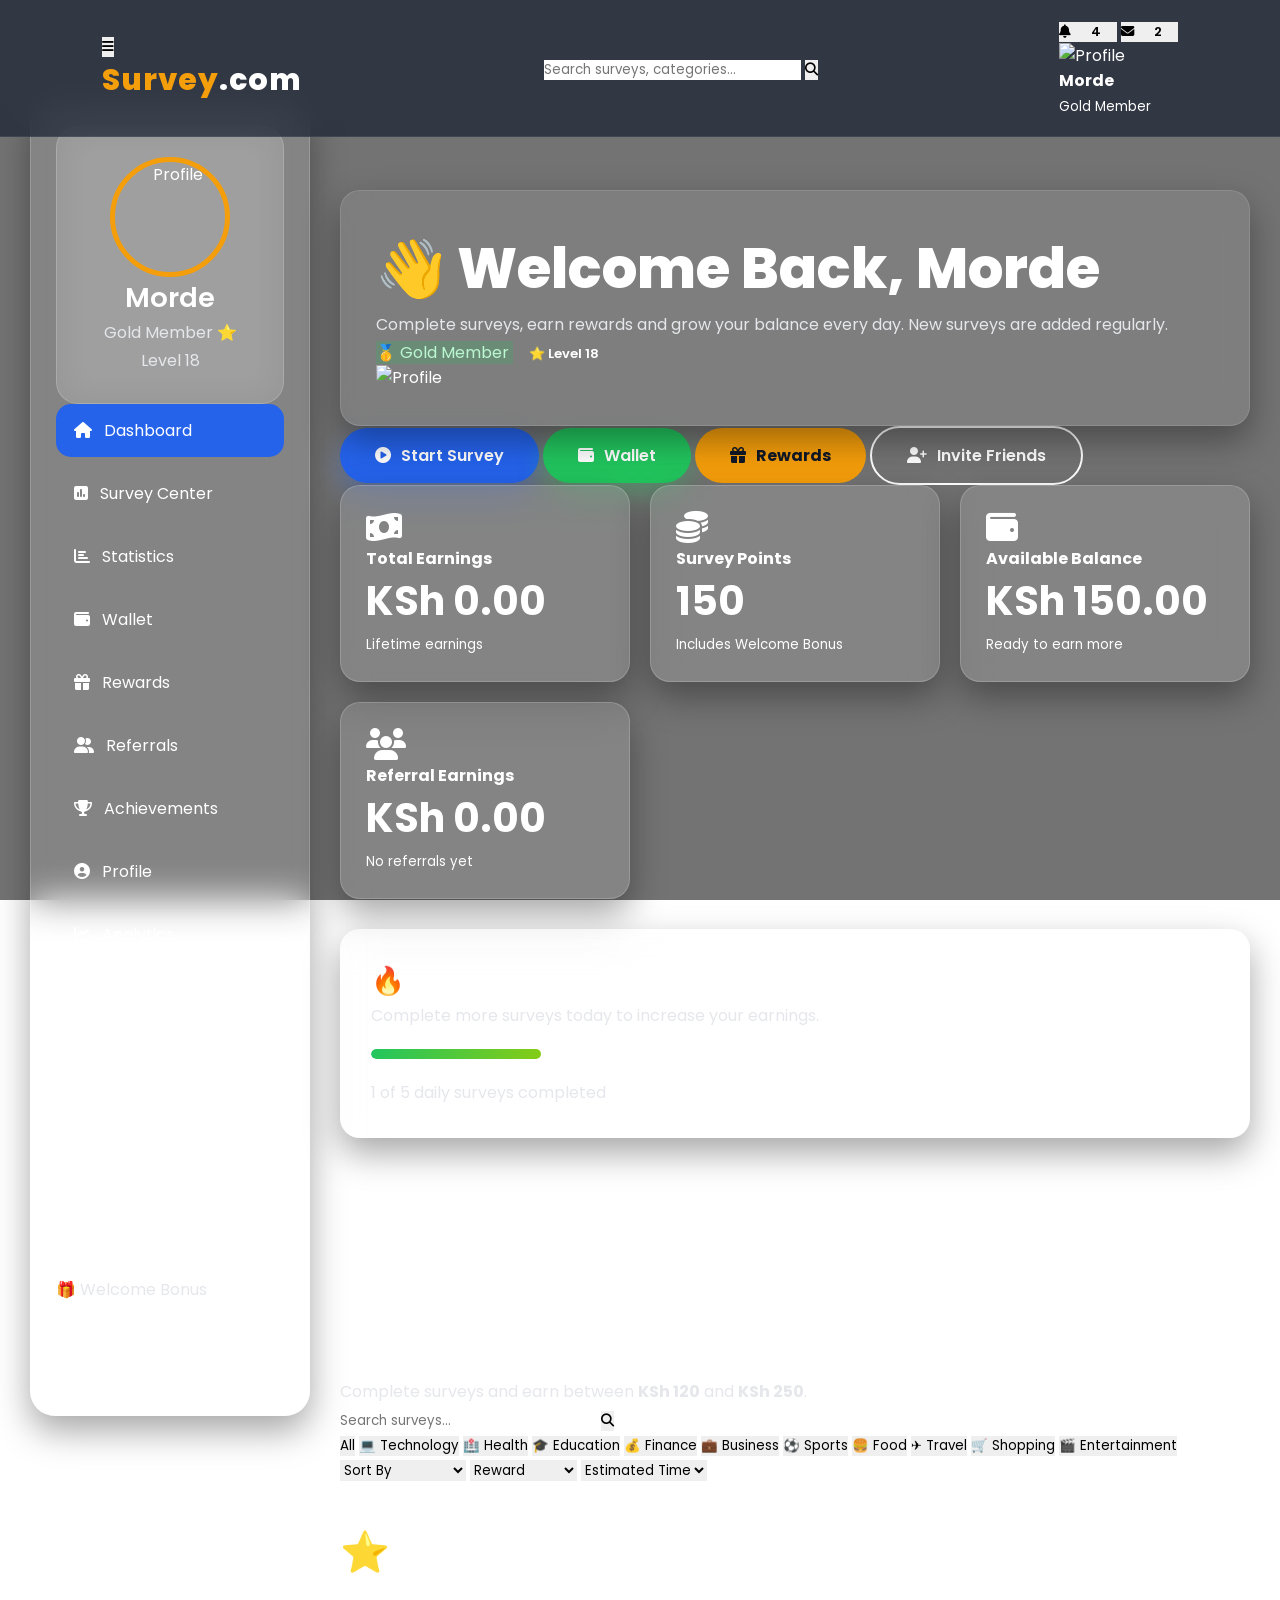
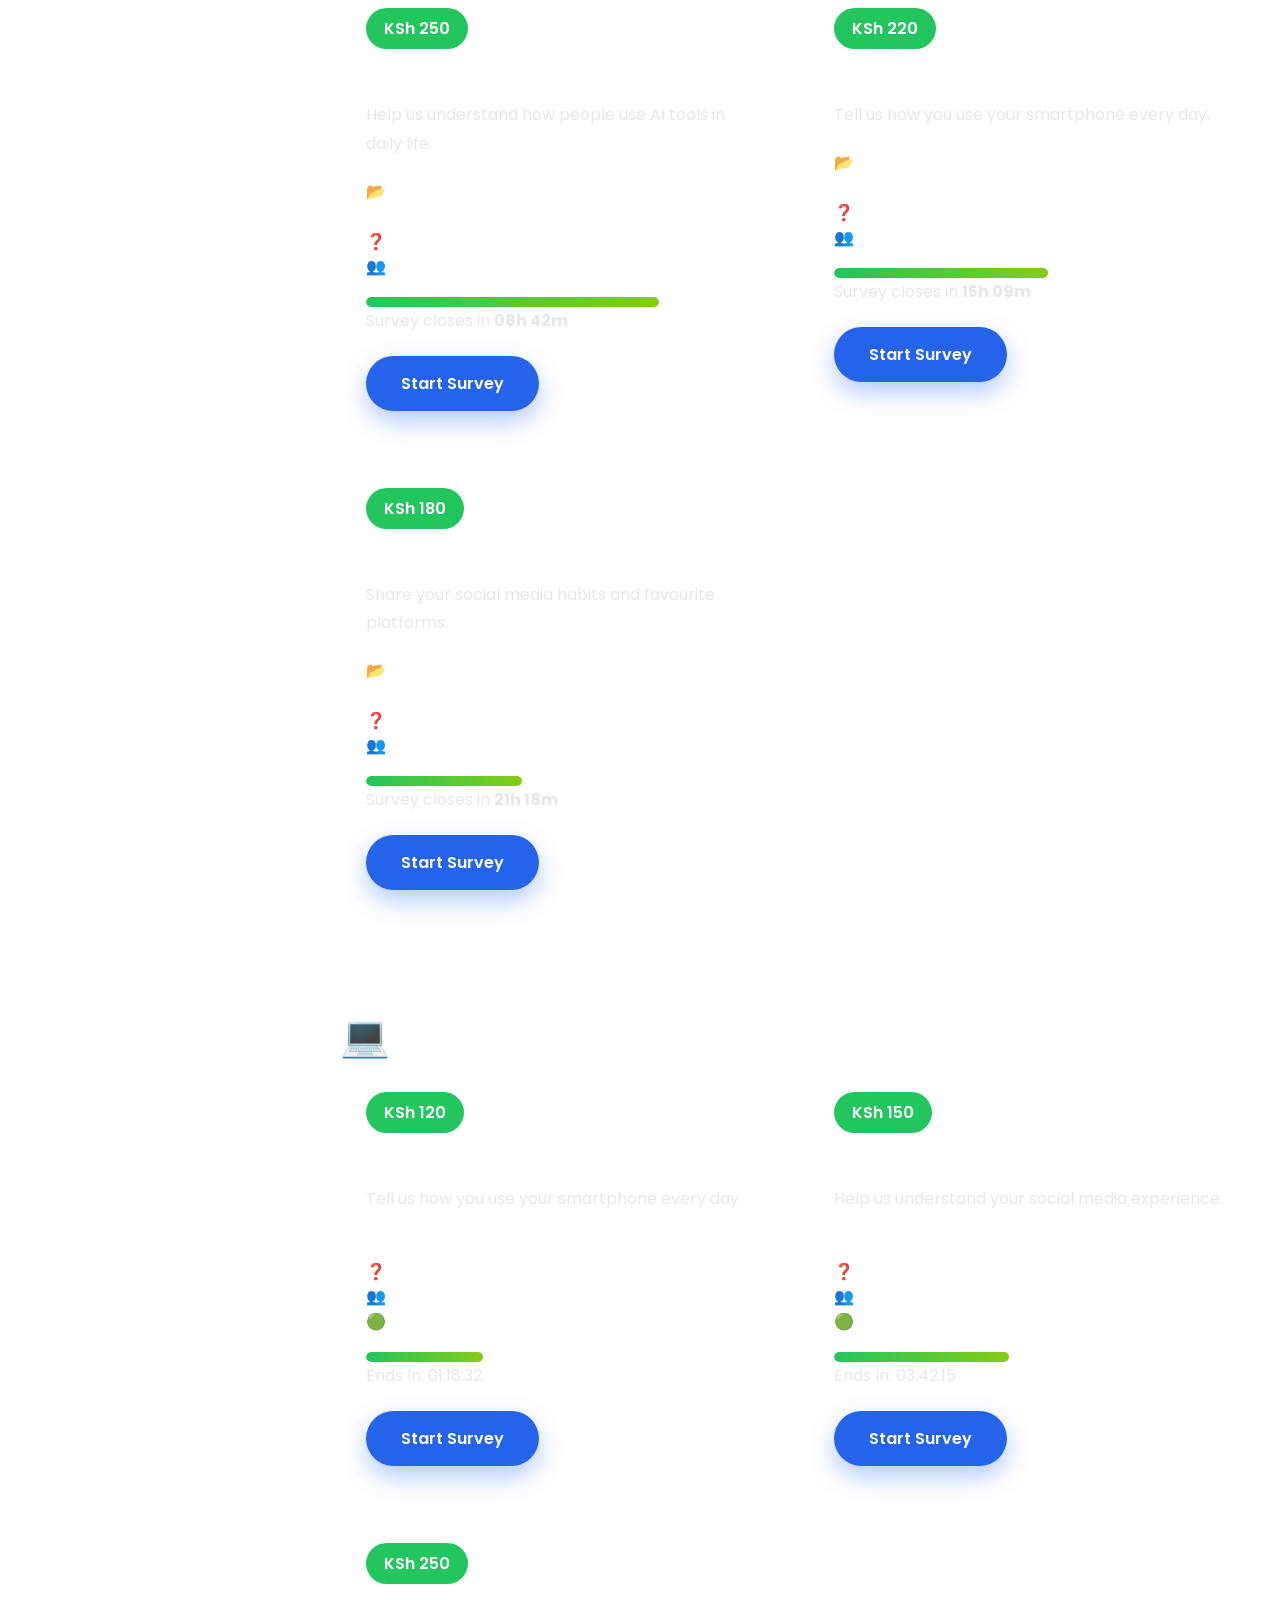
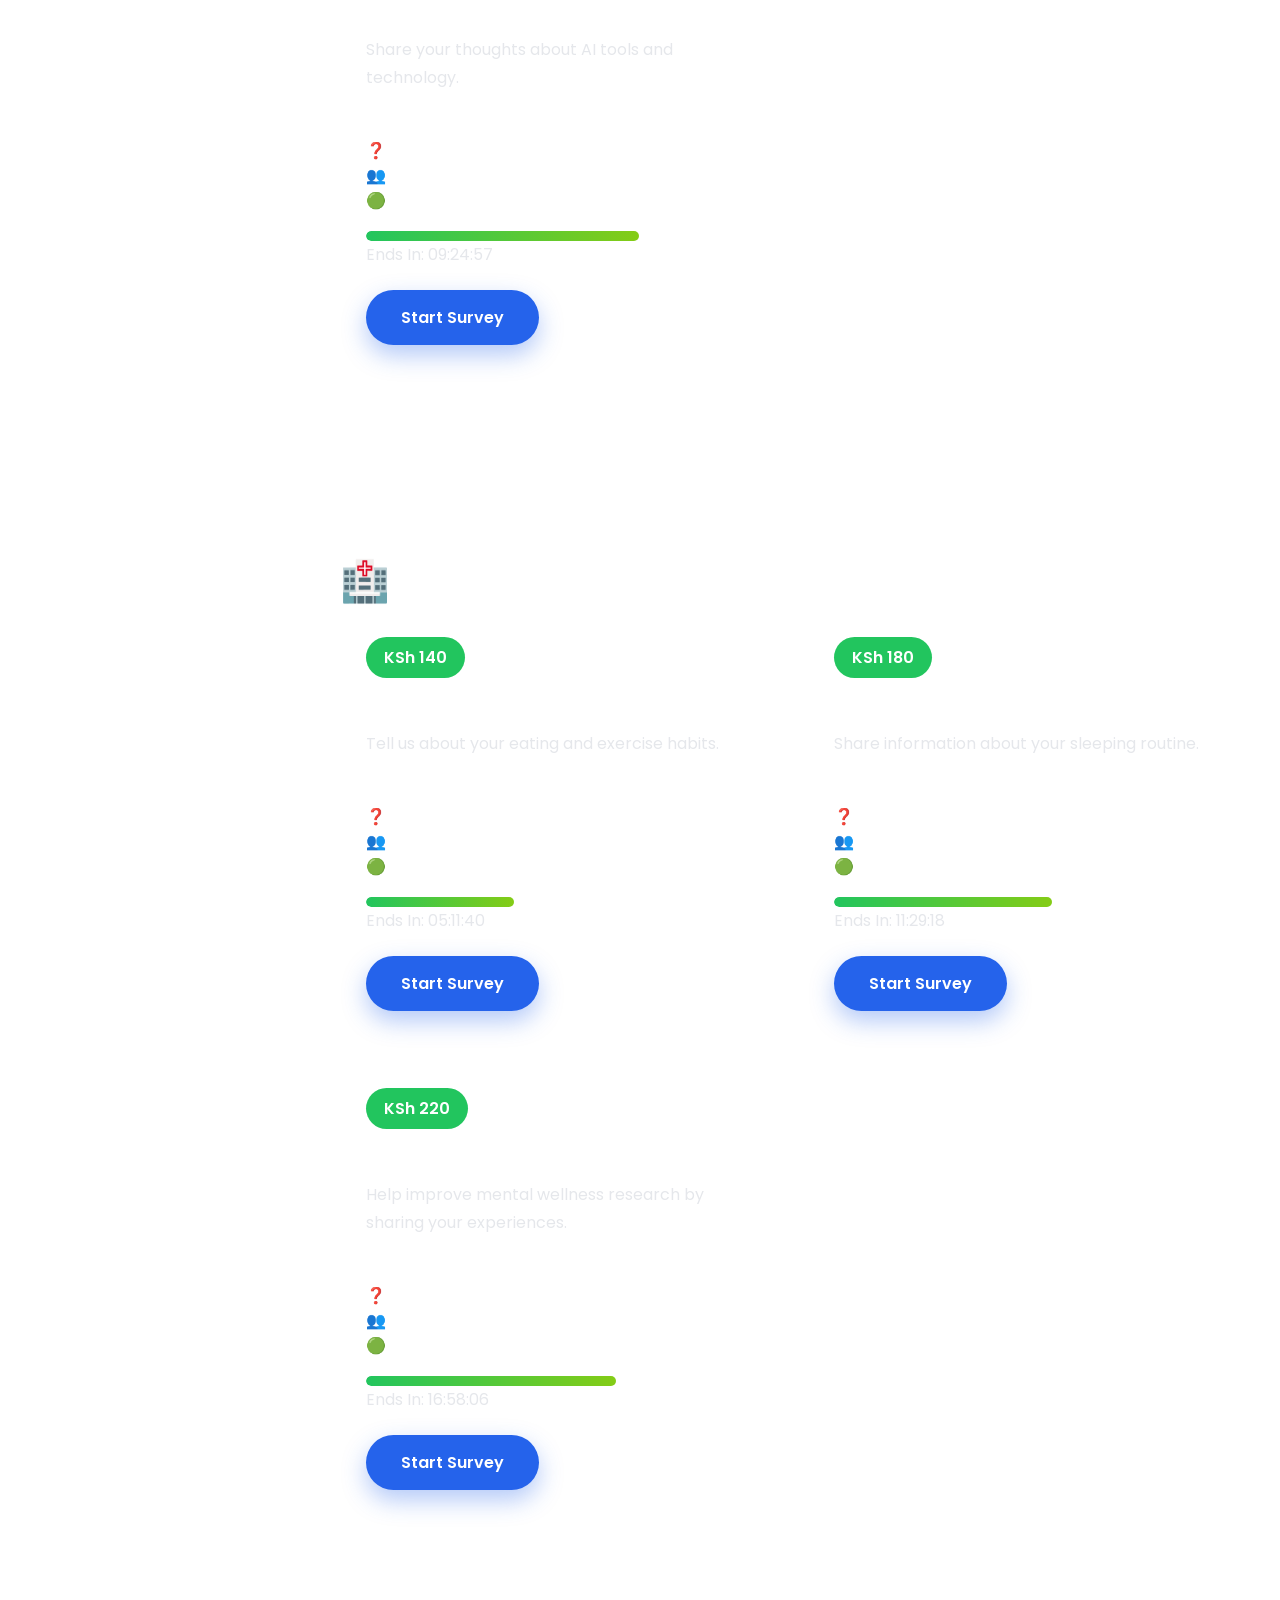
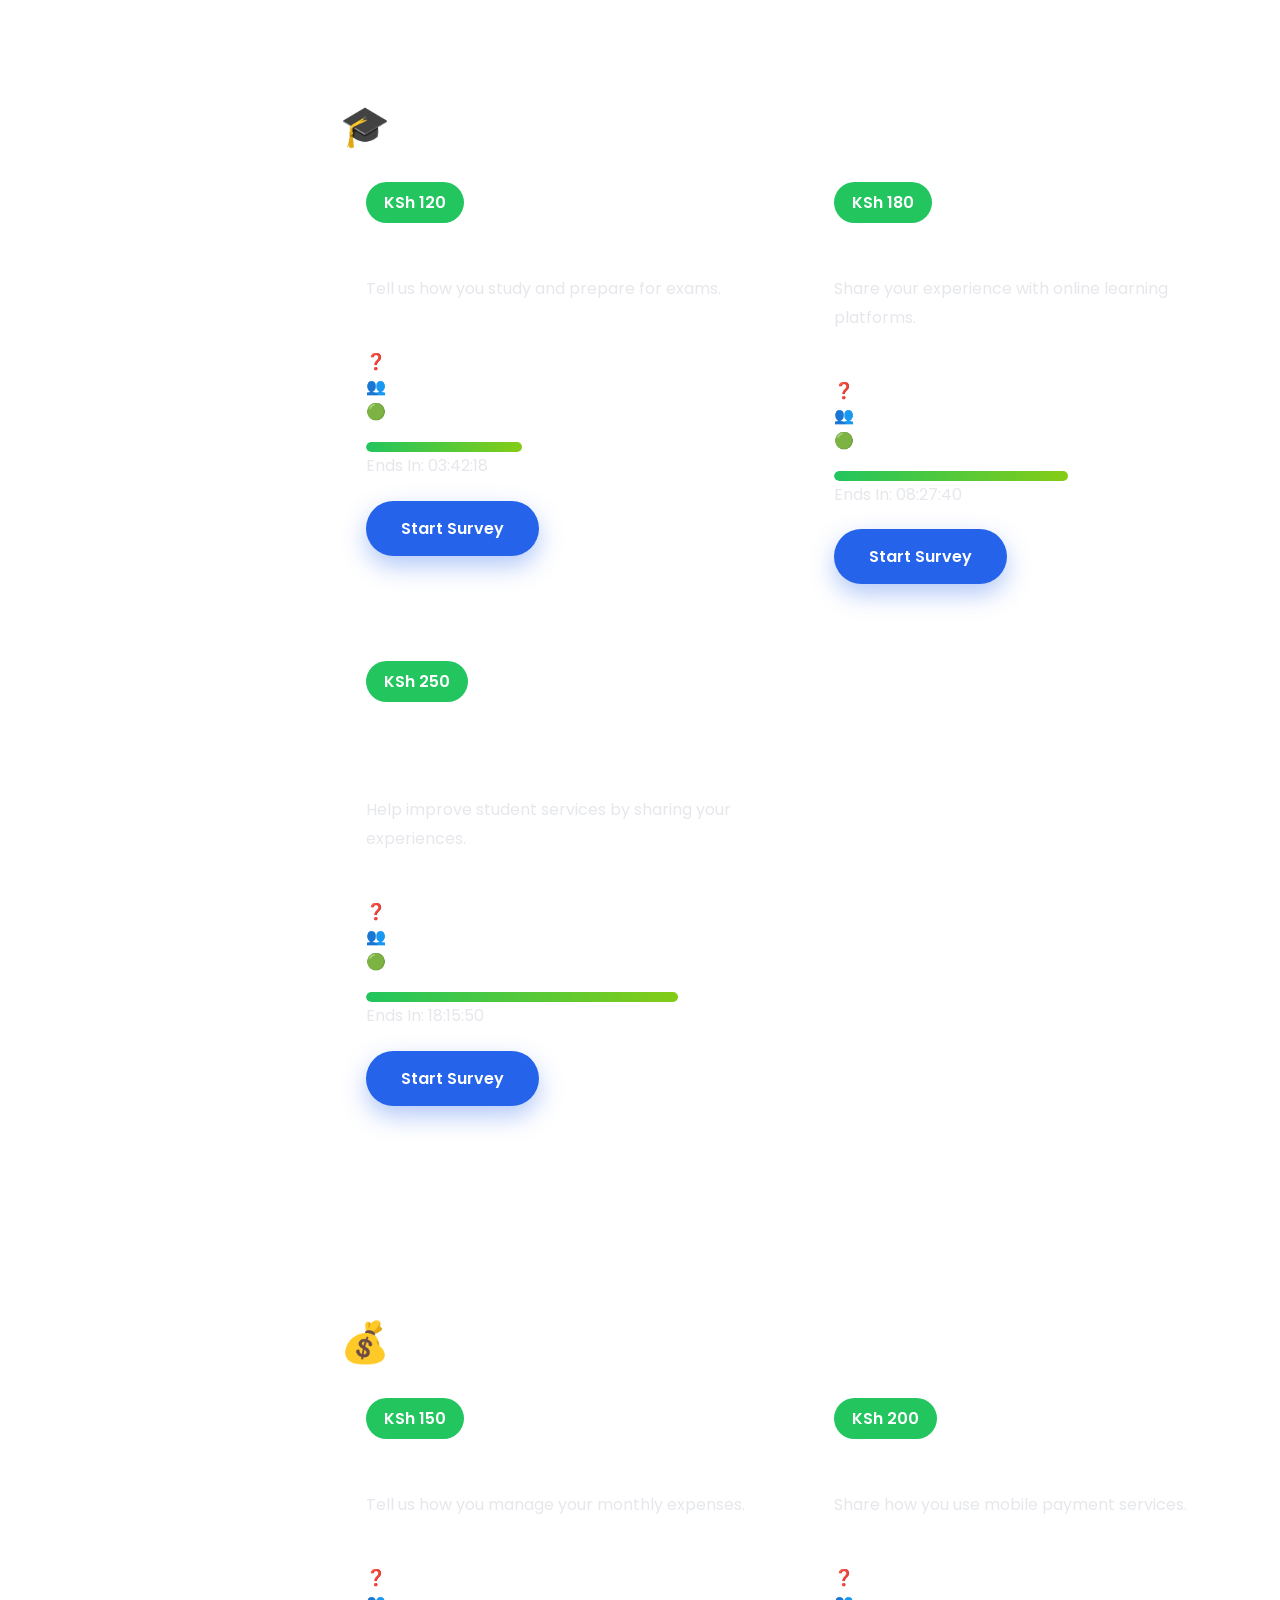
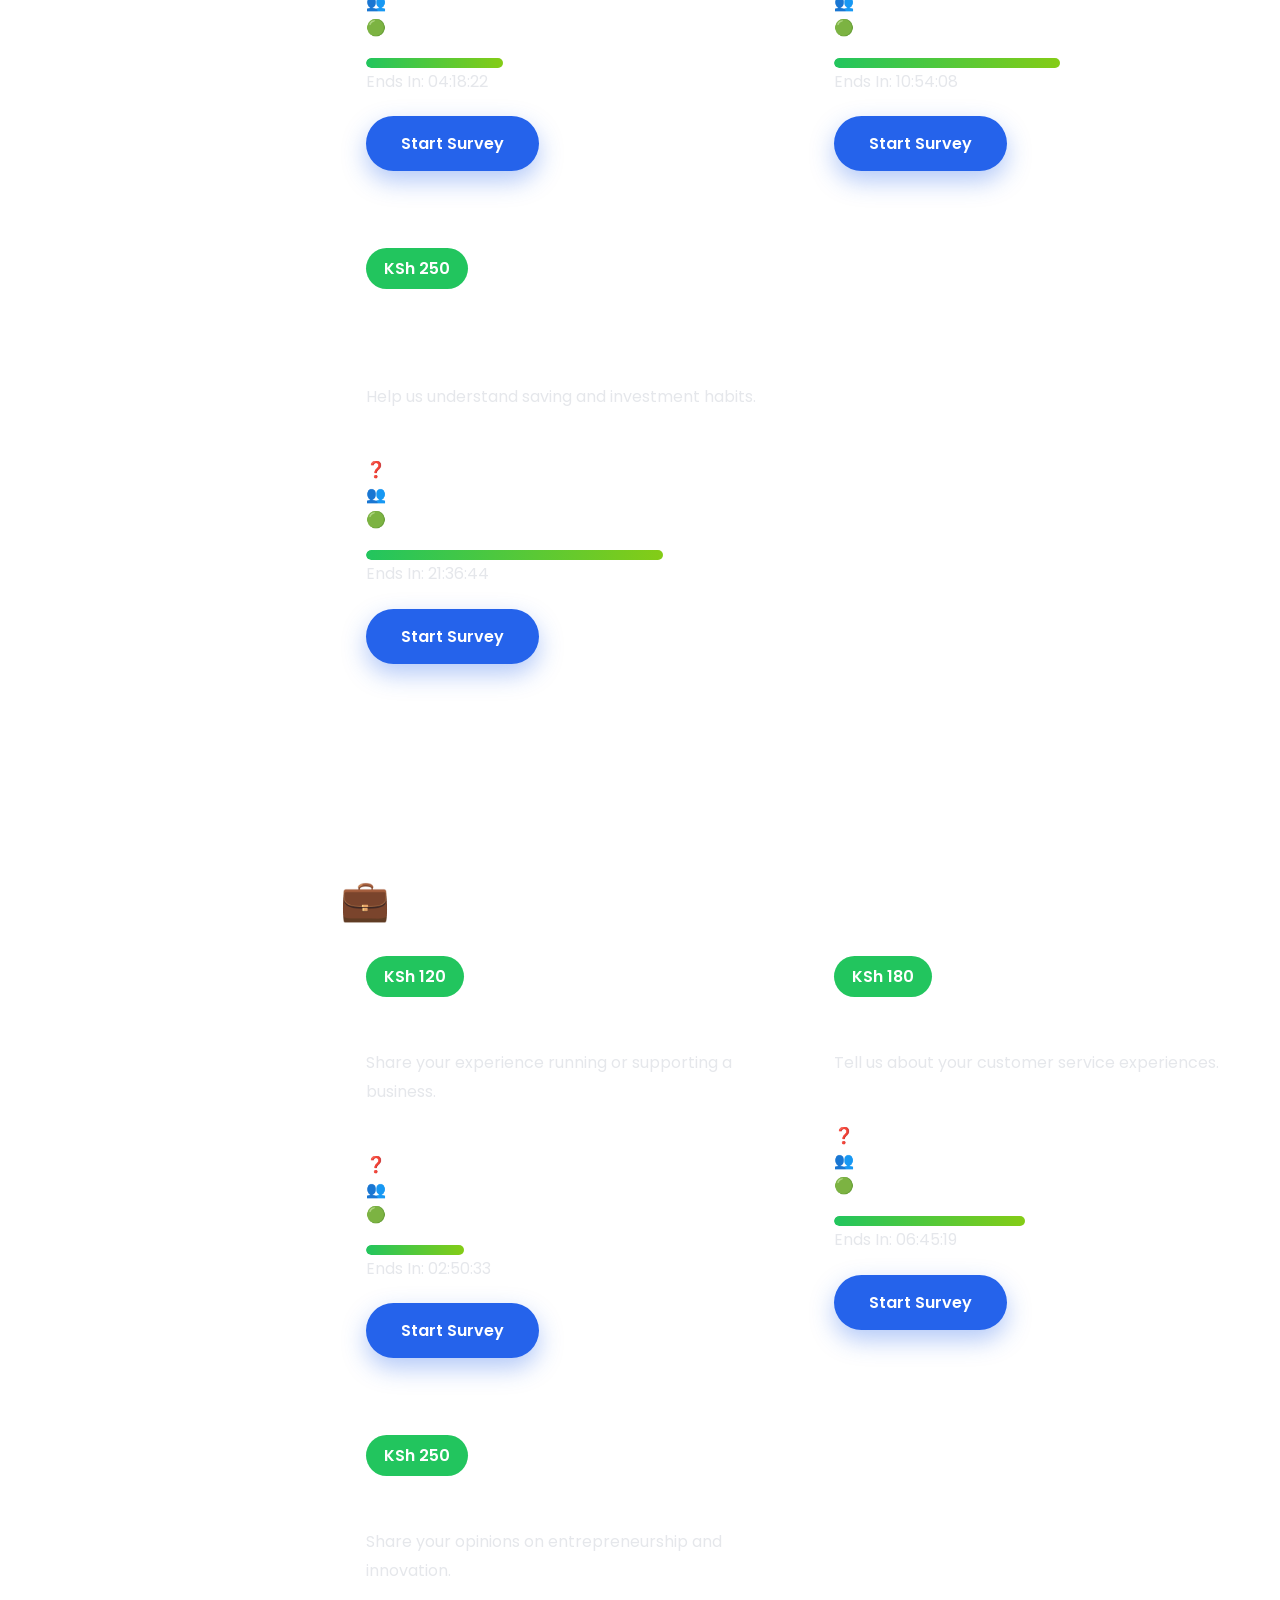
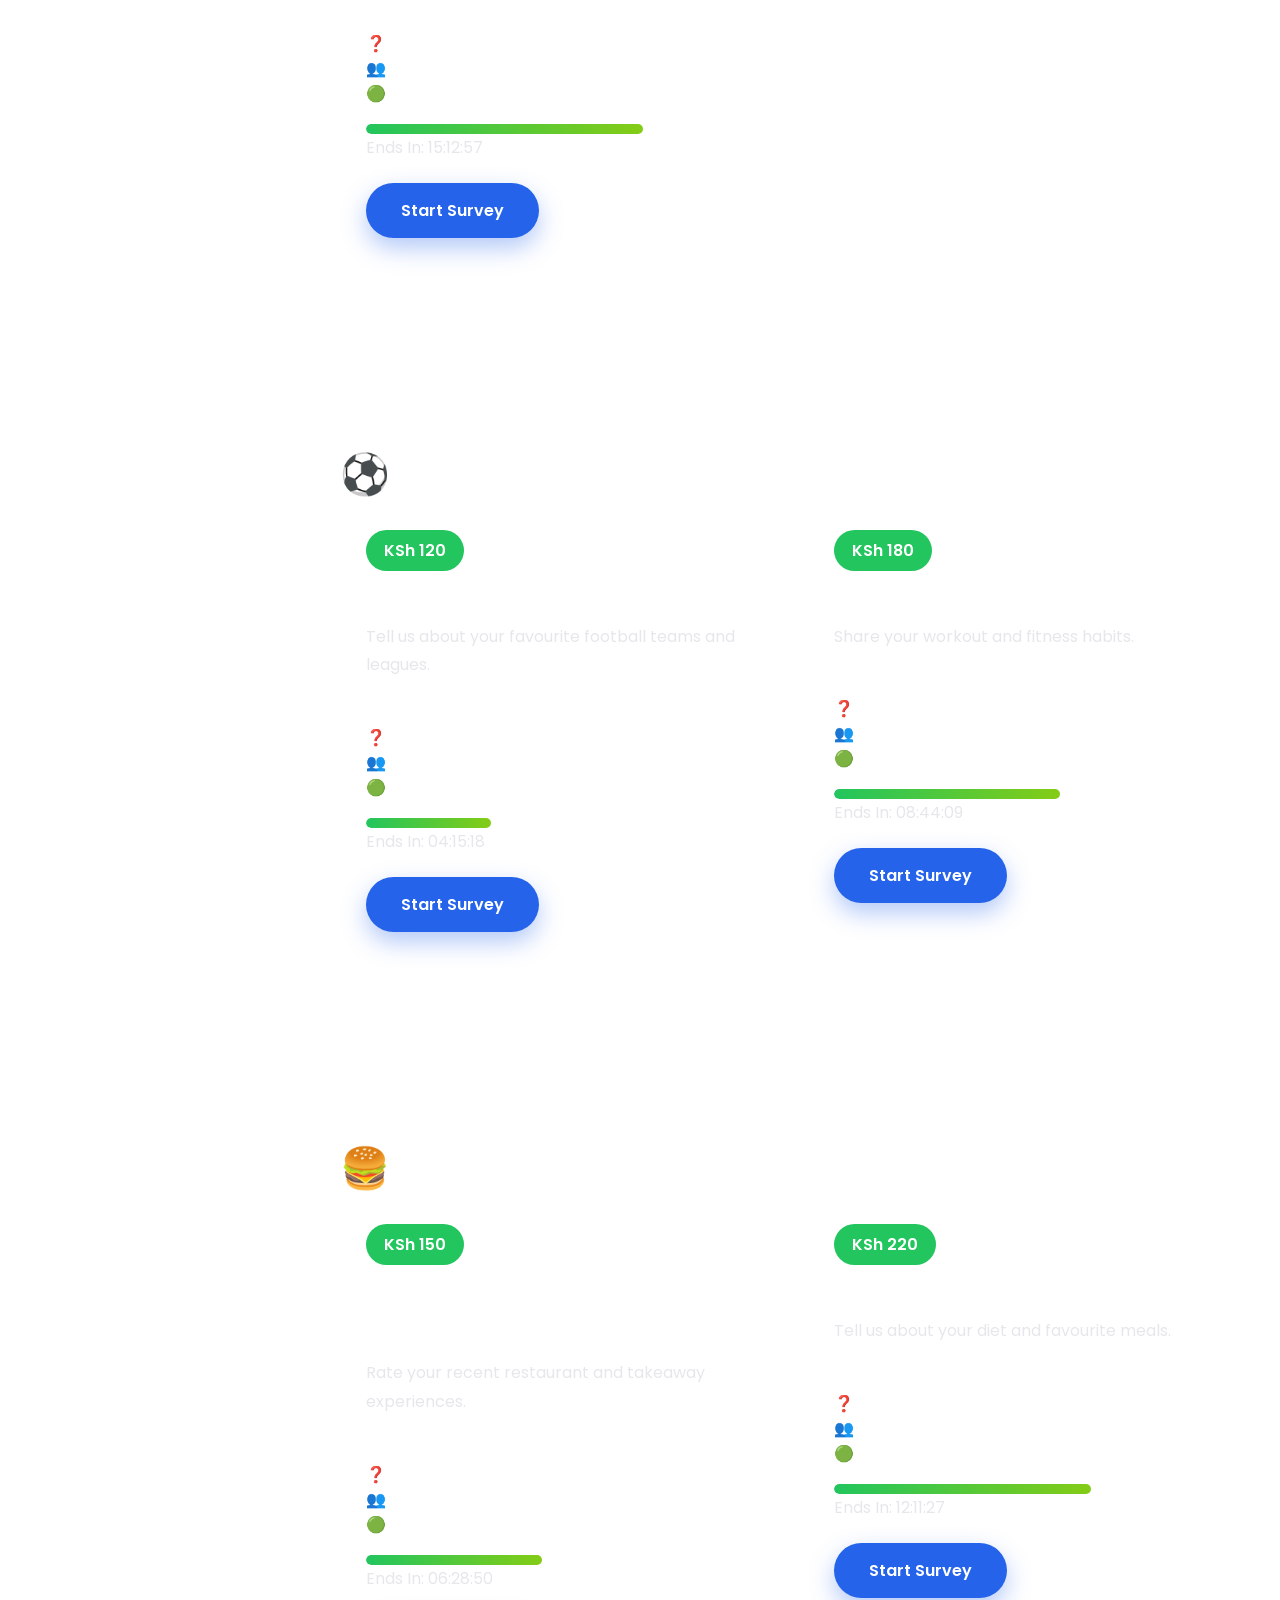
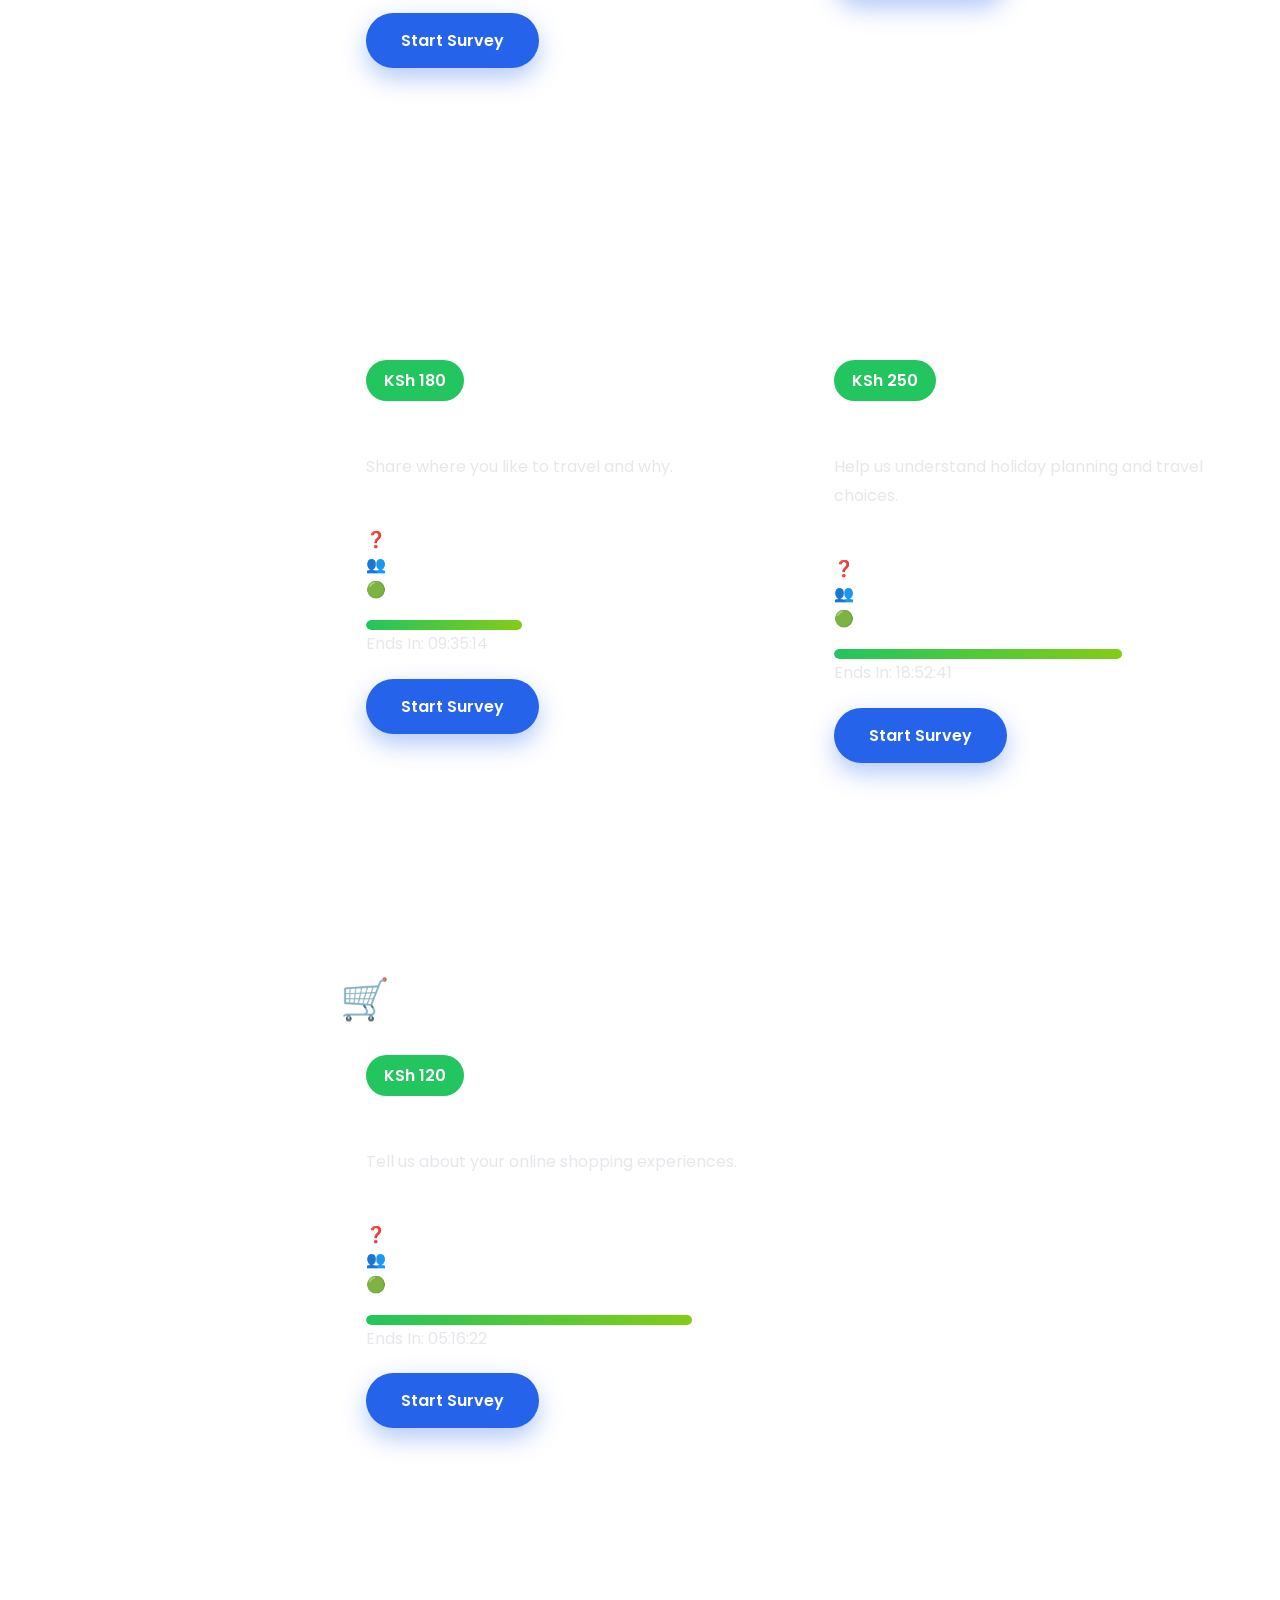
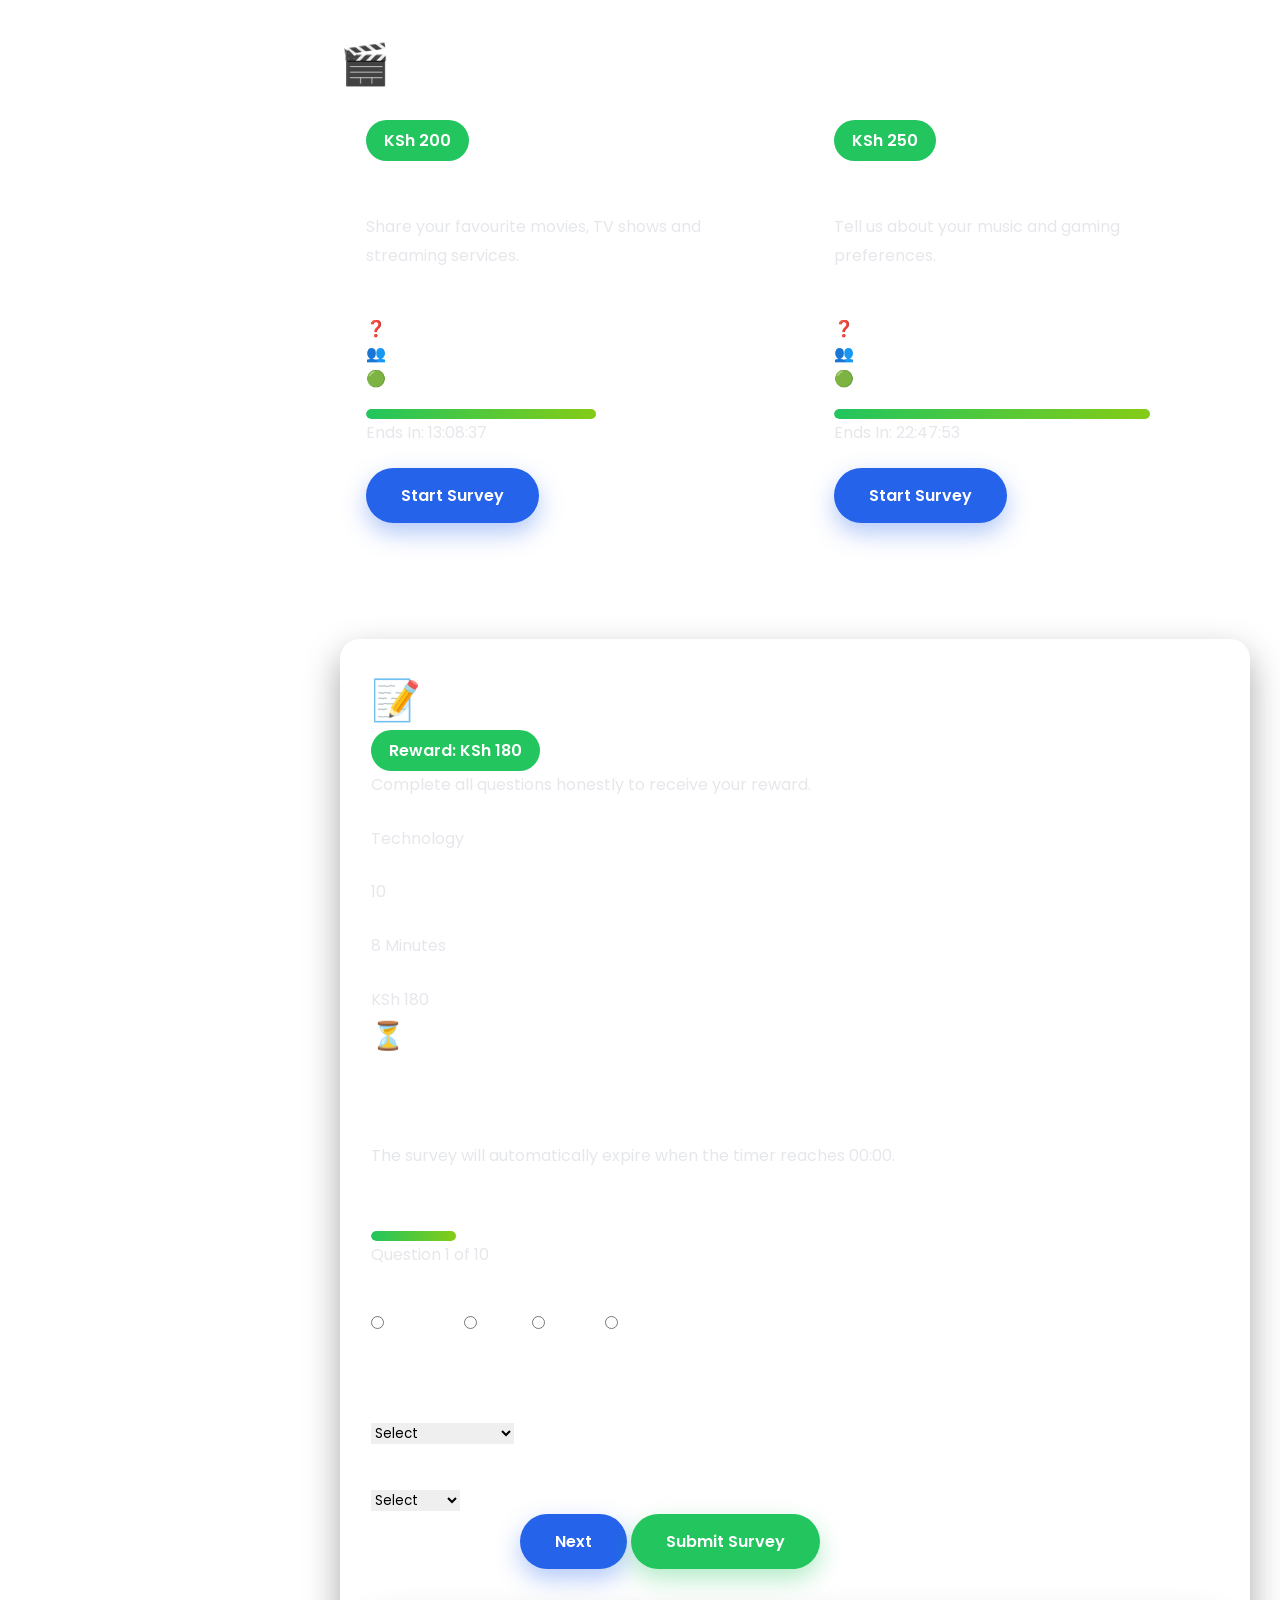
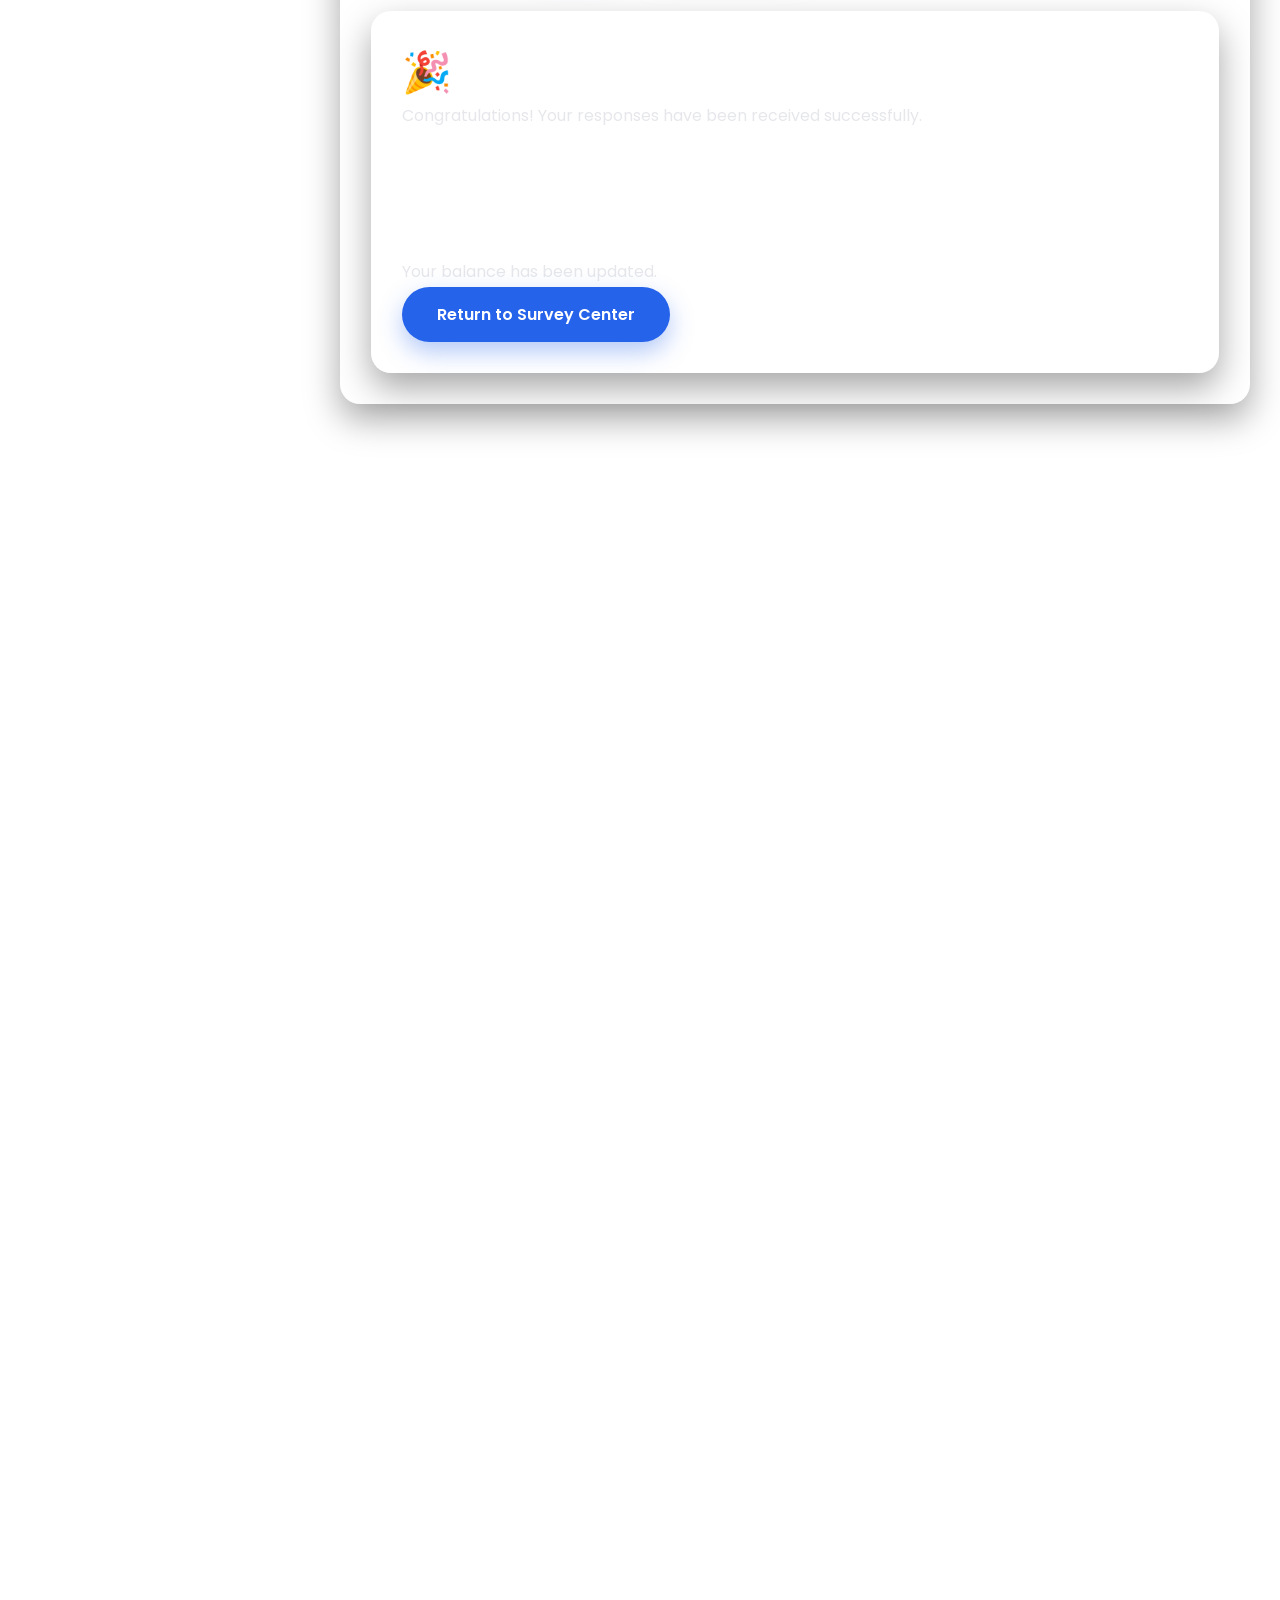
==== commit 817d5550: "Update dashboard.html" ====
--- a/dashboard.html
+++ b/dashboard.html
@@ -1801,3 +1801,318 @@
 
 <!-- Part 2E:
 Survey Questions • Live Timer • Submit Survey • Reward Processing -->
+  <!--========================================================
+    SURVEY CENTER
+    PART 2E
+    Survey Page • Questions • Live Timer • Submit
+=========================================================-->
+
+<section id="active-survey" class="card">
+
+<div class="survey-header">
+
+<h2>
+📝 Active Survey
+</h2>
+
+<span class="reward">
+Reward: KSh 180
+</span>
+
+</div>
+
+<p>
+
+Complete all questions honestly to receive your reward.
+
+</p>
+
+<!-- Survey Information -->
+
+<div class="survey-info">
+
+<div>
+<strong>Category</strong>
+<p>Technology</p>
+</div>
+
+<div>
+<strong>Questions</strong>
+<p>10</p>
+</div>
+
+<div>
+<strong>Estimated Time</strong>
+<p>8 Minutes</p>
+</div>
+
+<div>
+<strong>Reward</strong>
+<p>KSh 180</p>
+</div>
+
+</div>
+
+<!-- Live Countdown -->
+
+<div class="countdown-box">
+
+<h3>
+⏳ Time Remaining
+</h3>
+
+<h1 id="surveyTimer">
+08:00
+</h1>
+
+<p>
+The survey will automatically expire when the timer reaches 00:00.
+</p>
+
+</div>
+
+<!-- Progress -->
+
+<h3>
+
+Progress
+
+</h3>
+
+<div class="progress">
+
+<span id="surveyProgress"
+style="width:10%;"></span>
+
+</div>
+
+<p>
+
+Question
+<span id="currentQuestion">1</span>
+of
+10
+
+</p>
+
+<!-- Questions -->
+
+<form id="surveyForm">
+
+<div class="question-card">
+
+<h3>
+
+1. Which smartphone brand do you currently use?
+
+</h3>
+
+<label>
+
+<input
+type="radio"
+name="q1">
+
+Samsung
+
+</label>
+
+<label>
+
+<input
+type="radio"
+name="q1">
+
+Apple
+
+</label>
+
+<label>
+
+<input
+type="radio"
+name="q1">
+
+Xiaomi
+
+</label>
+
+<label>
+
+<input
+type="radio"
+name="q1">
+
+Other
+
+</label>
+
+</div>
+
+<div class="question-card">
+
+<h3>
+
+2. Approximately how many hours do you use your phone each day?
+
+</h3>
+
+<select>
+
+<option>Select</option>
+
+<option>Less than 2 Hours</option>
+
+<option>2 - 4 Hours</option>
+
+<option>5 - 7 Hours</option>
+
+<option>More than 7 Hours</option>
+
+</select>
+
+</div>
+
+<div class="question-card">
+
+<h3>
+
+3. Which social media platform do you use the most?
+
+</h3>
+
+<select>
+
+<option>Select</option>
+
+<option>Facebook</option>
+
+<option>Instagram</option>
+
+<option>TikTok</option>
+
+<option>X</option>
+
+<option>YouTube</option>
+
+<option>Other</option>
+
+</select>
+
+</div>
+
+<!-- Navigation Buttons -->
+
+<div class="survey-buttons">
+
+<button
+type="button"
+class="btn btn-outline">
+
+Previous
+
+</button>
+
+<button
+type="button"
+class="btn btn-primary">
+
+Next
+
+</button>
+
+<button
+type="submit"
+class="btn btn-success">
+
+Submit Survey
+
+</button>
+
+</div>
+
+</form>
+
+<!-- Completion Card -->
+
+<div class="card mt-4">
+
+<h2>
+
+🎉 Survey Completed
+
+</h2>
+
+<p>
+
+Congratulations!
+
+Your responses have been received successfully.
+
+</p>
+
+<h3>
+
+Reward Earned
+
+</h3>
+
+<h1>
+
+KSh 180
+
+</h1>
+
+<p>
+
+Your balance has been updated.
+
+</p>
+
+<a
+href="#survey-center"
+class="btn btn-primary">
+
+Return to Survey Center
+
+</a>
+
+</div>
+
+</section>
+
+<!--========================================================
+    END OF SURVEY CENTER
+=========================================================-->
+
+<!-- Next Sections -->
+
+<section id="statistics"></section>
+
+<section id="wallet"></section>
+
+<section id="rewards"></section>
+
+<section id="referrals"></section>
+
+<section id="achievements"></section>
+
+<section id="profile"></section>
+
+<section id="notifications"></section>
+
+<section id="analytics"></section>
+
+<section id="settings"></section>
+
+<section id="support"></section>
+
+</main>
+
+</div>
+
+<script src="script.js"></script>
+
+</body>
+
+</html>
